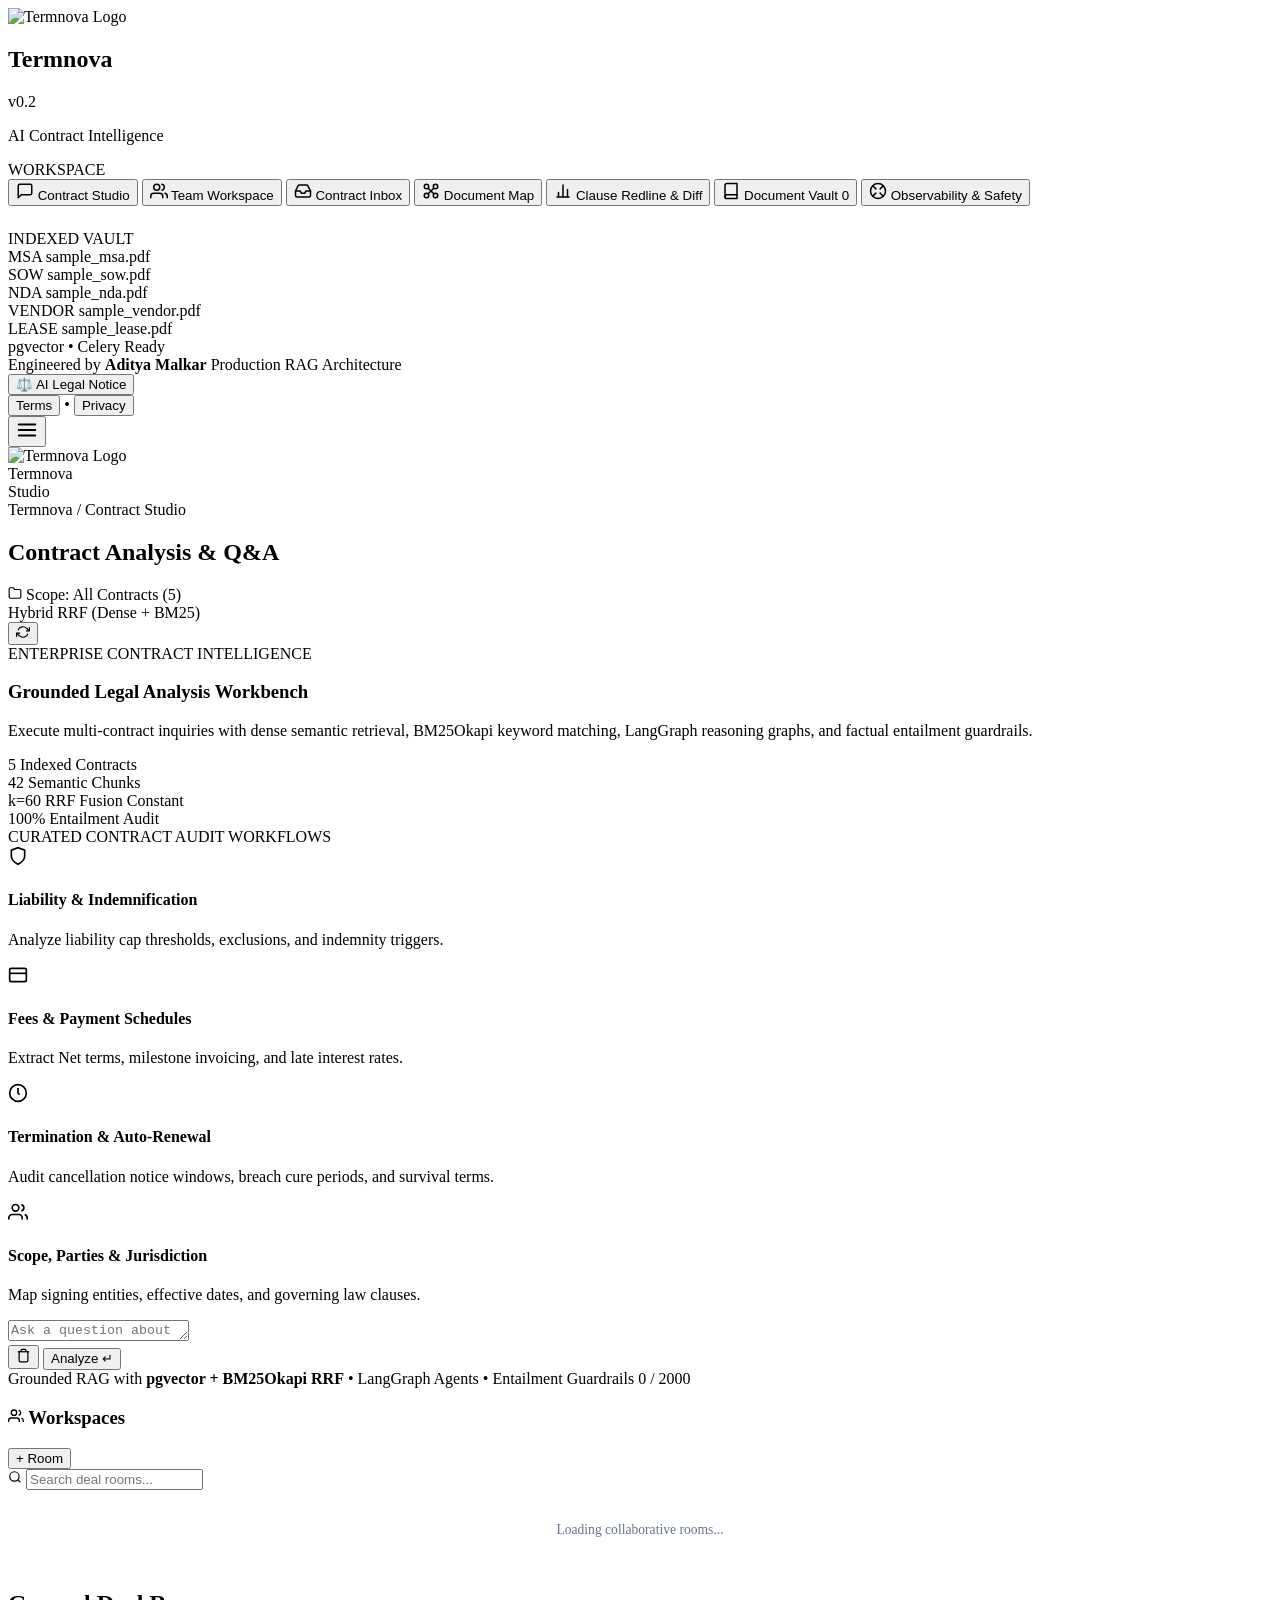
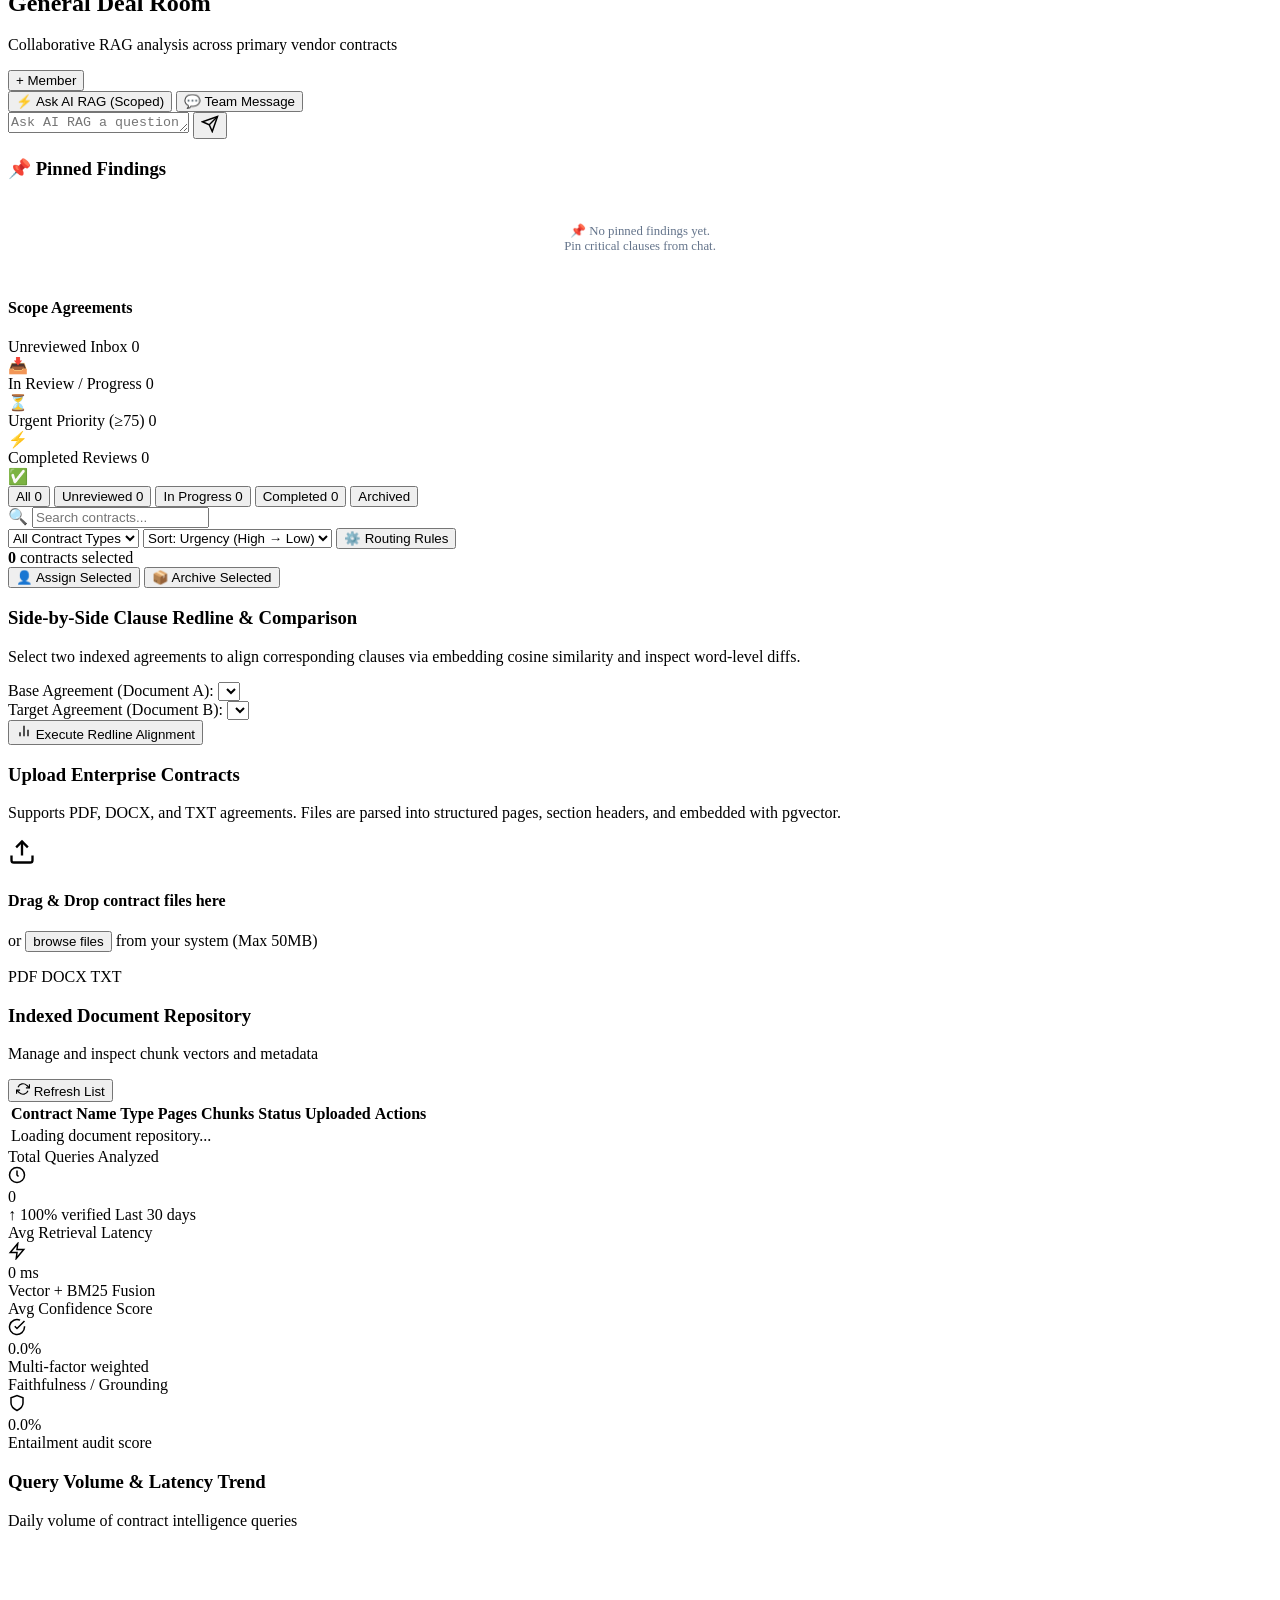
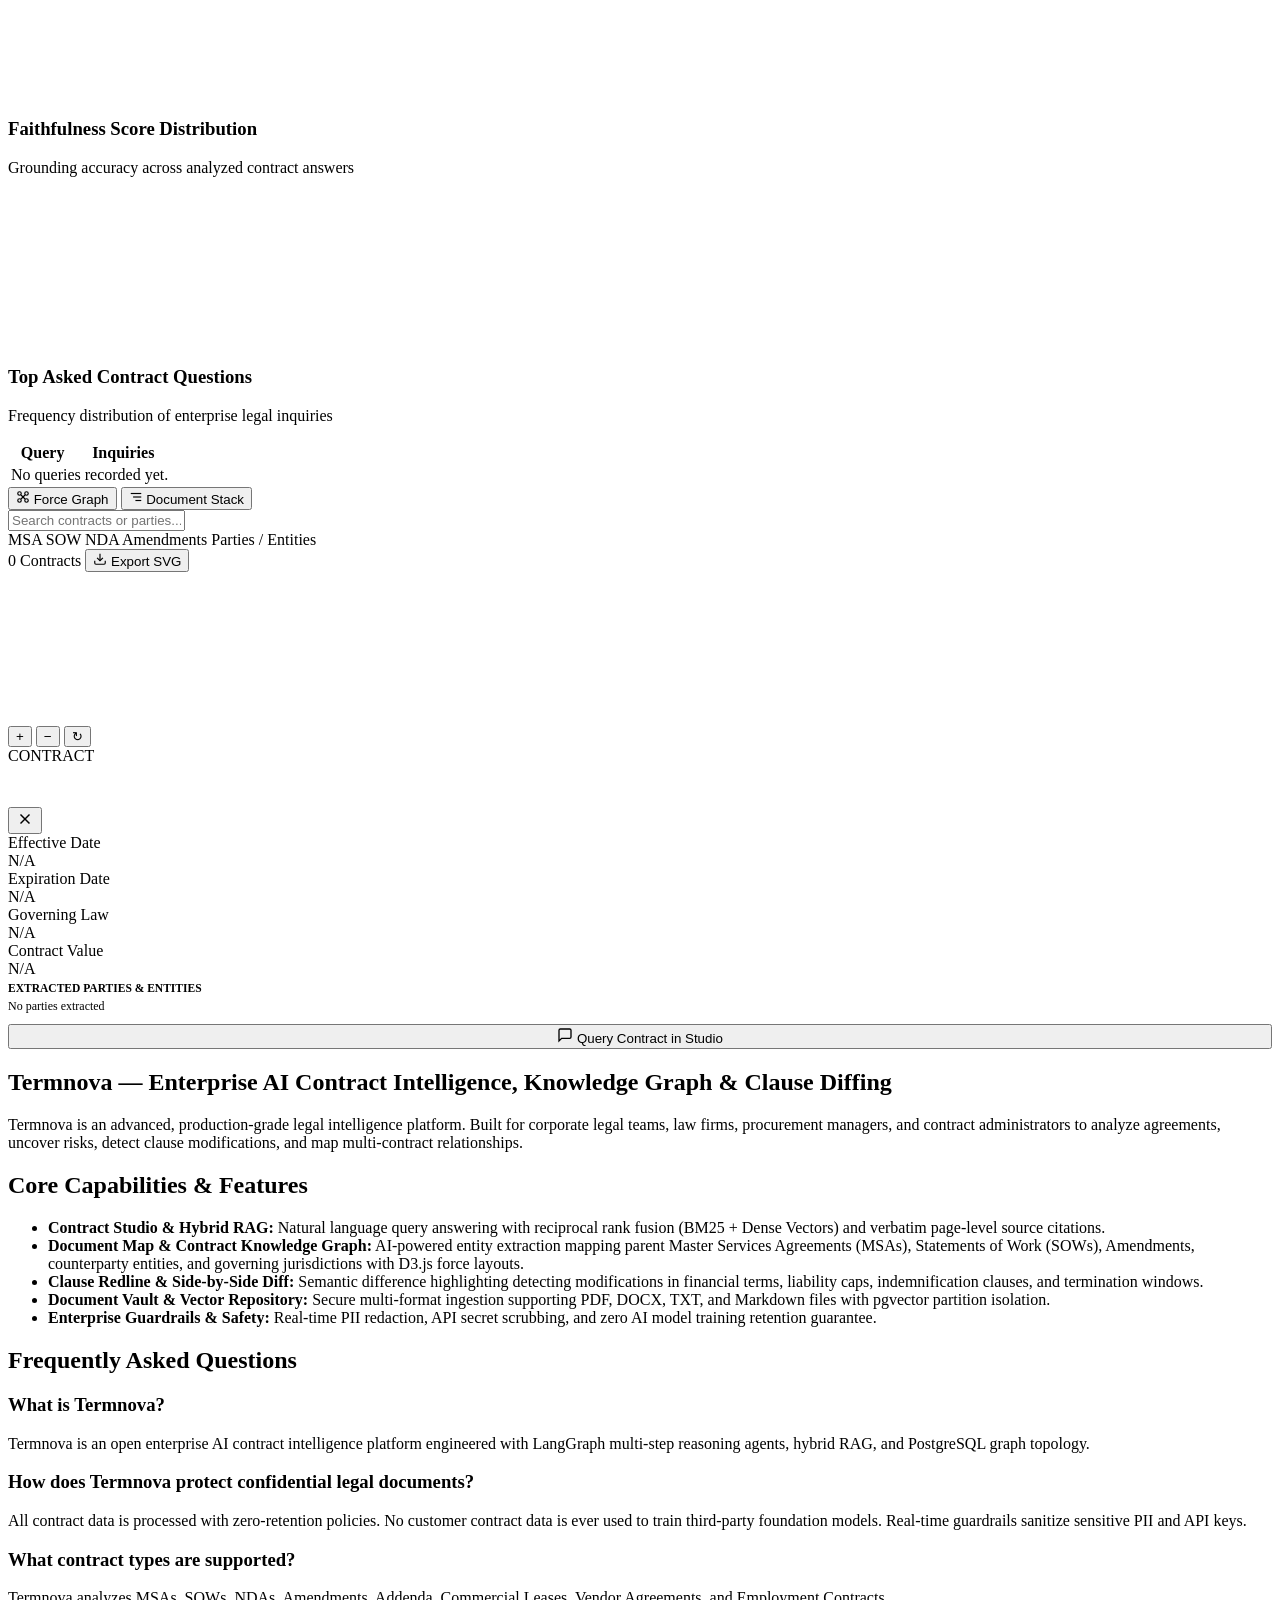
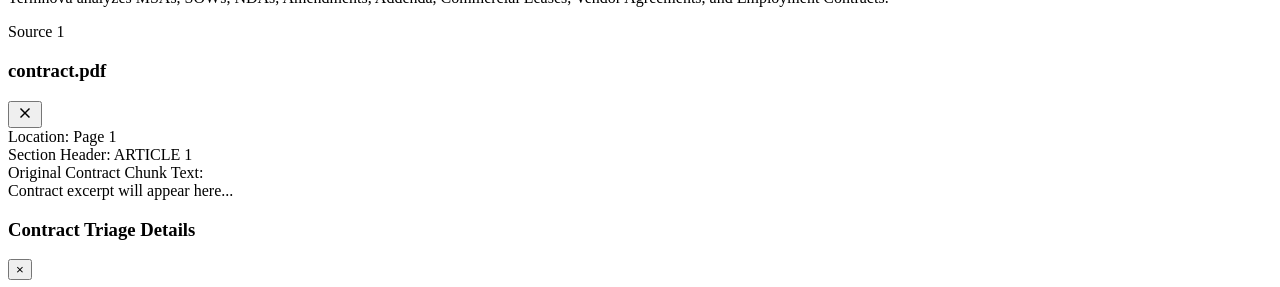
==== src/termnova/static/index.html @ 4ece92e8 "fix(seo,mobile): add Schema.org WebSite JSON-LD for Google site name and optimize mobile responsive " ====
<!DOCTYPE html>
<html lang="en">
<head>
  <meta charset="UTF-8">
  <meta name="viewport" content="width=device-width, initial-scale=1.0">
  
  <!-- Primary SEO Meta Tags -->
  <title>Termnova — AI Contract Intelligence, Knowledge Graph & Clause Diffing</title>
  <meta name="title" content="Termnova — AI Contract Intelligence, Knowledge Graph & Clause Diffing">
  <meta name="application-name" content="Termnova">
  <meta name="description" content="Termnova is an enterprise AI contract intelligence platform. Analyze agreements with hybrid RAG, visualize contract knowledge graph topology, redline clauses, and query legal documents with verifiable page citations.">
  <meta name="keywords" content="termnova, contractiq, AI contract intelligence, contract analysis, contract knowledge graph, legal AI, clause redlining, contract visualizer, legal RAG, enterprise contract management, legal tech, open source contract AI">
  <meta name="author" content="Aditya Malkar">
  <meta name="google-site-verification" content="googlea9b1c46662ccadc3">
  <meta name="robots" content="index, follow, max-image-preview:large, max-snippet:-1, max-video-preview:-1">
  <link rel="canonical" href="https://termnova.onrender.com/">

  <!-- Open Graph / Facebook / LinkedIn / Discord -->
  <meta property="og:type" content="website">
  <meta property="og:url" content="https://termnova.onrender.com/">
  <meta property="og:site_name" content="Termnova">
  <meta property="og:title" content="Termnova — AI Contract Intelligence & Knowledge Graph">
  <meta property="og:description" content="Production-grade AI contract intelligence platform with hybrid RAG, LangGraph agents, multi-contract knowledge graph topology, and semantic clause redlining.">
  <meta property="og:image" content="https://termnova.onrender.com/static/assets/favicon.jpg">
  <meta property="og:locale" content="en_US">

  <!-- Twitter Cards -->
  <meta name="twitter:card" content="summary_large_image">
  <meta name="twitter:url" content="https://termnova.onrender.com/">
  <meta name="twitter:title" content="Termnova — AI Contract Intelligence & Knowledge Graph">
  <meta name="twitter:description" content="Production AI contract intelligence with LangGraph agents, interactive document topology maps, and semantic clause redlining.">
  <meta name="twitter:image" content="https://termnova.onrender.com/static/assets/favicon.jpg">

  <!-- Mobile & PWA Configuration -->
  <meta name="theme-color" content="#1E40AF">
  <meta name="apple-mobile-web-app-capable" content="yes">
  <meta name="apple-mobile-web-app-status-bar-style" content="black-translucent">
  <meta name="apple-mobile-web-app-title" content="Termnova">
  <link rel="manifest" href="/site.webmanifest">
  <link rel="icon" type="image/jpeg" href="/static/assets/favicon.jpg">
  <link rel="icon" type="image/x-icon" href="/favicon.ico">
  <link rel="shortcut icon" href="/favicon.ico">
  <link rel="apple-touch-icon" href="/static/assets/favicon.jpg">

  <!-- Typography & Stylesheets -->
  <link rel="preconnect" href="https://fonts.googleapis.com">
  <link rel="preconnect" href="https://fonts.gstatic.com" crossorigin>
  <link href="https://fonts.googleapis.com/css2?family=Plus+Jakarta+Sans:wght@400;500;600;700;800&family=JetBrains+Mono:wght@400;500;600&display=swap" rel="stylesheet">
  <link rel="stylesheet" href="/static/css/styles.css">
  <link rel="stylesheet" href="/static/css/graph.css">
  <link rel="stylesheet" href="/static/css/workspace.css">
  <link rel="stylesheet" href="/static/css/inbox.css">

  <!-- Schema.org JSON-LD Structured Data for Search Engines -->
  <script type="application/ld+json">
  {
    "@context": "https://schema.org",
    "@graph": [
      {
        "@type": "WebSite",
        "@id": "https://termnova.onrender.com/#website",
        "name": "Termnova",
        "alternateName": [
          "Termnova AI",
          "Termnova Contract Intelligence",
          "Termnova - AI Contract Intelligence",
          "termnova.onrender.com"
        ],
        "url": "https://termnova.onrender.com/",
        "headline": "Termnova — AI Contract Intelligence Platform",
        "description": "Production-grade AI contract intelligence platform with hybrid RAG, contract knowledge graph topology, review inbox, and semantic clause redlining.",
        "publisher": {
          "@id": "https://termnova.onrender.com/#organization"
        },
        "inLanguage": "en-US"
      },
      {
        "@type": "WebApplication",
        "@id": "https://termnova.onrender.com/#webapp",
        "name": "Termnova",
        "url": "https://termnova.onrender.com/",
        "applicationCategory": "BusinessApplication",
        "operatingSystem": "All Platforms, Web Browser",
        "description": "Production-grade AI contract intelligence platform with hybrid vector & BM25 RAG, LangGraph multi-step agents, interactive contract knowledge graph visualizer, and clause redlining.",
        "offers": {
          "@type": "Offer",
          "price": "0",
          "priceCurrency": "USD"
        },
        "featureList": [
          "Verifiable AI Contract Q&A with direct page citation drawer",
          "Interactive Contract Knowledge Graph & Topology Visualizer",
          "Side-by-Side Clause Redline & Side-by-Side Difference Detection",
          "Hybrid Reciprocal Rank Fusion (BM25 + Dense Vectors)",
          "Zero-retention AI guardrails with PII and secret redaction"
        ],
        "author": {
          "@type": "Person",
          "name": "Aditya Malkar",
          "url": "https://github.com/adimalkar"
        }
      },
      {
        "@type": "Organization",
        "@id": "https://termnova.onrender.com/#organization",
        "name": "Termnova",
        "url": "https://termnova.onrender.com/",
        "logo": "https://termnova.onrender.com/static/assets/favicon.jpg",
        "sameAs": [
          "https://github.com/adimalkar/termnova"
        ]
      },
      {
        "@type": "FAQPage",
        "@id": "https://termnova.onrender.com/#faq",
        "mainEntity": [
          {
            "@type": "Question",
            "name": "What is Termnova?",
            "acceptedAnswer": {
              "@type": "Answer",
              "text": "Termnova is an open, enterprise-grade AI contract intelligence engine featuring hybrid RAG, interactive knowledge graph visualization, clause diffing, and security guardrails."
            }
          },
          {
            "@type": "Question",
            "name": "How does Termnova visualize contract knowledge graphs?",
            "acceptedAnswer": {
              "@type": "Answer",
              "text": "Termnova uses AI entity extraction and PostgreSQL graph topology to build real-time D3.js force-directed network graphs, mapping parent MSAs, child SOWs, amendments, counterparties, and governing jurisdictions."
            }
          },
          {
            "@type": "Question",
            "name": "Is confidential contract data safe with Termnova?",
            "acceptedAnswer": {
              "@type": "Answer",
              "text": "Yes. Termnova enforces strict zero-data-retention AI guardrails, real-time PII/secret redaction, TLS 1.3 encryption, and guarantees uploaded documents are never used for model training."
            }
          },
          {
            "@type": "Question",
            "name": "What document formats does Termnova support?",
            "acceptedAnswer": {
              "@type": "Answer",
              "text": "Termnova supports PDF, DOCX, TXT, and Markdown legal agreements including MSAs, SOWs, NDAs, Amendments, Vendor Agreements, and Commercial Leases."
            }
          }
        ]
      }
    ]
  }
  </script>

  <!-- External Libraries -->
  <script src="https://cdn.jsdelivr.net/npm/chart.js@4.4.1/dist/chart.umd.min.js"></script>
  <script src="https://cdn.jsdelivr.net/npm/d3@7"></script>
</head>
<body class="dark-theme">
  <!-- Mobile Backdrop Overlay for Off-Canvas Sidebar -->
  <div class="mobile-backdrop" id="mobile-sidebar-backdrop"></div>

  <div class="app-layout">
    
    <!-- ──── Left Sidebar Navigation ──── -->
    <aside class="sidebar">
      <div class="brand">
        <div class="brand-logo">
          <img src="/static/assets/favicon.jpg" alt="Termnova Logo" class="brand-logo-img">
        </div>
        <div class="brand-info">
          <div class="brand-title-row">
            <h1>Term<span>nova</span></h1>
            <span class="version-badge">v0.2</span>
          </div>
          <p class="brand-tagline">AI Contract Intelligence</p>
        </div>
      </div>

      <!-- Main Navigation -->
      <div class="nav-section-title">WORKSPACE</div>
      <nav class="nav-menu">
        <button class="nav-item active" data-view="chat" id="nav-chat">
          <svg class="nav-icon" width="18" height="18" viewBox="0 0 24 24" fill="none" stroke="currentColor" stroke-width="2" stroke-linecap="round" stroke-linejoin="round">
            <path d="M21 15a2 2 0 0 1-2 2H7l-4 4V5a2 2 0 0 1 2-2h14a2 2 0 0 1 2 2z"></path>
          </svg>
          <span>Contract Studio</span>
        </button>

        <button class="nav-item" data-view="workspace" id="nav-workspace">
          <svg class="nav-icon" width="18" height="18" viewBox="0 0 24 24" fill="none" stroke="currentColor" stroke-width="2" stroke-linecap="round" stroke-linejoin="round">
            <path d="M17 21v-2a4 4 0 0 0-4-4H5a4 4 0 0 0-4 4v2"></path>
            <circle cx="9" cy="7" r="4"></circle>
            <path d="M23 21v-2a4 4 0 0 0-3-3.87"></path>
            <path d="M16 3.13a4 4 0 0 1 0 7.75"></path>
          </svg>
          <span>Team Workspace</span>
        </button>

        <button class="nav-item" data-view="inbox" id="nav-inbox">
          <svg class="nav-icon" width="18" height="18" viewBox="0 0 24 24" fill="none" stroke="currentColor" stroke-width="2" stroke-linecap="round" stroke-linejoin="round">
            <polyline points="22 12 16 12 14 15 10 15 8 12 2 12"></polyline>
            <path d="M5.45 5.11L2 12v6a2 2 0 0 0 2 2h16a2 2 0 0 0 2-2v-6l-3.45-6.89A2 2 0 0 0 16.76 4H7.24a2 2 0 0 0-1.79 1.11z"></path>
          </svg>
          <span>Contract Inbox</span>
          <span class="doc-count-pill" id="inbox-nav-badge" style="display:none; background:#f43f5e; color:#fff; font-weight:700;">0</span>
        </button>

        <button class="nav-item" data-view="graph" id="nav-graph">
          <svg class="nav-icon" width="18" height="18" viewBox="0 0 24 24" fill="none" stroke="currentColor" stroke-width="2" stroke-linecap="round" stroke-linejoin="round">
            <circle cx="6" cy="6" r="3"></circle>
            <circle cx="18" cy="18" r="3"></circle>
            <circle cx="18" cy="6" r="3"></circle>
            <circle cx="6" cy="18" r="3"></circle>
            <line x1="8.59" y1="8.59" x2="15.42" y2="15.42"></line>
            <line x1="8.59" y1="15.42" x2="15.42" y2="8.59"></line>
          </svg>
          <span>Document Map</span>
        </button>

        <button class="nav-item" data-view="compare" id="nav-compare">
          <svg class="nav-icon" width="18" height="18" viewBox="0 0 24 24" fill="none" stroke="currentColor" stroke-width="2" stroke-linecap="round" stroke-linejoin="round">
            <line x1="18" y1="20" x2="18" y2="10"></line>
            <line x1="12" y1="20" x2="12" y2="4"></line>
            <line x1="6" y1="20" x2="6" y2="14"></line>
            <path d="M4 20h16"></path>
          </svg>
          <span>Clause Redline & Diff</span>
        </button>

        <button class="nav-item" data-view="documents" id="nav-documents">
          <svg class="nav-icon" width="18" height="18" viewBox="0 0 24 24" fill="none" stroke="currentColor" stroke-width="2" stroke-linecap="round" stroke-linejoin="round">
            <path d="M4 19.5A2.5 2.5 0 0 1 6.5 17H20"></path>
            <path d="M6.5 2H20v20H6.5A2.5 2.5 0 0 1 4 19.5v-15A2.5 2.5 0 0 1 6.5 2z"></path>
          </svg>
          <span>Document Vault</span>
          <span class="doc-count-pill" id="sidebar-doc-count">0</span>
        </button>

        <button class="nav-item" data-view="analytics" id="nav-analytics">
          <svg class="nav-icon" width="18" height="18" viewBox="0 0 24 24" fill="none" stroke="currentColor" stroke-width="2" stroke-linecap="round" stroke-linejoin="round">
            <circle cx="12" cy="12" r="10"></circle>
            <path d="m4.93 4.93 4.24 4.24"></path>
            <path d="m14.83 9.17 4.24-4.24"></path>
            <path d="m14.83 14.83 4.24 4.24"></path>
            <path d="m9.17 14.83-4.24 4.24"></path>
          </svg>
          <span>Observability & Safety</span>
        </button>
      </nav>

      <!-- Knowledge Base Scope Quick-List -->
      <div class="nav-section-title" style="margin-top: 1.5rem;">INDEXED VAULT</div>
      <div class="sidebar-vault-list" id="sidebar-vault-list">
        <div class="vault-item" data-doc="sample_msa.pdf">
          <span class="type-tag tag-msa">MSA</span>
          <span class="vault-item-name">sample_msa.pdf</span>
        </div>
        <div class="vault-item" data-doc="sample_sow.pdf">
          <span class="type-tag tag-sow">SOW</span>
          <span class="vault-item-name">sample_sow.pdf</span>
        </div>
        <div class="vault-item" data-doc="sample_nda.pdf">
          <span class="type-tag tag-nda">NDA</span>
          <span class="vault-item-name">sample_nda.pdf</span>
        </div>
        <div class="vault-item" data-doc="sample_vendor.pdf">
          <span class="type-tag tag-vendor">VENDOR</span>
          <span class="vault-item-name">sample_vendor.pdf</span>
        </div>
        <div class="vault-item" data-doc="sample_lease.pdf">
          <span class="type-tag tag-lease">LEASE</span>
          <span class="vault-item-name">sample_lease.pdf</span>
        </div>
      </div>

      <!-- Footer System Status -->
      <div class="sidebar-footer">
        <div class="system-status-pill">
          <span class="status-indicator online"></span>
          <span class="status-text" id="system-status-label">pgvector • Celery Ready</span>
        </div>
        <div class="author-credits">
          <span>Engineered by <strong>Aditya Malkar</strong></span>
          <span class="version-tag">Production RAG Architecture</span>
        </div>
        <div class="sidebar-legal-links">
          <button class="legal-badge-btn" id="btn-open-disclaimer">⚖️ AI Legal Notice</button>
          <div class="legal-sub-links">
            <button class="legal-link-btn" id="btn-open-terms">Terms</button>
            <span class="dot-sep">•</span>
            <button class="legal-link-btn" id="btn-open-privacy">Privacy</button>
          </div>
        </div>
      </div>
    </aside>

    <!-- ──── Main Application Viewport ──── -->
    <main class="main-content">
      
      <!-- Mobile Top App Bar (visible <= 1024px) -->
      <div class="mobile-header" id="mobile-header">
        <button class="btn-icon mobile-menu-btn" id="btn-mobile-menu" aria-label="Open Navigation Menu" title="Open Menu">
          <svg width="22" height="22" viewBox="0 0 24 24" fill="none" stroke="currentColor" stroke-width="2" stroke-linecap="round" stroke-linejoin="round">
            <line x1="3" y1="12" x2="21" y2="12"></line>
            <line x1="3" y1="6" x2="21" y2="6"></line>
            <line x1="3" y1="18" x2="21" y2="18"></line>
          </svg>
        </button>
        <div class="mobile-brand">
          <div class="mobile-logo-box">
            <img src="/static/assets/favicon.jpg" alt="Termnova Logo" class="mobile-logo-img">
          </div>
          <span class="mobile-brand-title">Term<span>nova</span></span>
        </div>
        <div class="mobile-header-actions">
          <span class="mobile-view-pill" id="mobile-view-pill">Studio</span>
        </div>
      </div>

      <!-- Top Header Bar -->
      <header class="top-header">
        <div class="header-left">
          <div class="breadcrumbs">
            <span class="breadcrumb-item">Termnova</span>
            <span class="breadcrumb-sep">/</span>
            <span class="breadcrumb-item active" id="view-breadcrumb">Contract Studio</span>
          </div>
          <h2 id="view-title">Contract Analysis & Q&A</h2>
        </div>
        <div class="header-actions">
          <div class="scope-pill">
            <svg width="14" height="14" viewBox="0 0 24 24" fill="none" stroke="currentColor" stroke-width="2">
              <path d="M22 19a2 2 0 0 1-2 2H4a2 2 0 0 1-2-2V5a2 2 0 0 1 2-2h5l2 3h9a2 2 0 0 1 2 2z"></path>
            </svg>
            <span id="header-scope-label">Scope: All Contracts (5)</span>
          </div>
          <div class="engine-badge">
            <span class="dot"></span>
            <span>Hybrid RRF (Dense + BM25)</span>
          </div>
          <button class="btn btn-secondary btn-sm" id="btn-refresh-status" title="Refresh Engine Telemetry">
            <svg width="14" height="14" viewBox="0 0 24 24" fill="none" stroke="currentColor" stroke-width="2">
              <polyline points="23 4 23 10 17 10"></polyline>
              <polyline points="1 20 1 14 7 14"></polyline>
              <path d="M3.51 9a9 9 0 0 1 14.85-3.36L23 10M1 14l4.64 4.36A9 9 0 0 0 20.49 15"></path>
            </svg>
          </button>
        </div>
      </header>

      <!-- ──── VIEW 1: CHAT INTERFACE ──── -->
      <section class="view-panel active" id="view-chat">
        <div class="chat-container">
          
          <!-- Message history stream -->
          <div class="chat-messages" id="chat-messages">
            <!-- Studio Overview State -->
            <div class="welcome-card" id="welcome-message">
              
              <div class="studio-header">
                <div class="studio-badge">
                  <span class="pulse-dot"></span>
                  <span>ENTERPRISE CONTRACT INTELLIGENCE</span>
                </div>
                <h3>Grounded Legal Analysis Workbench</h3>
                <p>Execute multi-contract inquiries with dense semantic retrieval, BM25Okapi keyword matching, LangGraph reasoning graphs, and factual entailment guardrails.</p>
              </div>

              <!-- Compact Metric Strip -->
              <div class="studio-metrics-strip">
                <div class="metric-chip">
                  <span class="metric-num" id="studio-stat-docs">5</span>
                  <span class="metric-lbl">Indexed Contracts</span>
                </div>
                <div class="metric-chip">
                  <span class="metric-num" id="studio-stat-chunks">42</span>
                  <span class="metric-lbl">Semantic Chunks</span>
                </div>
                <div class="metric-chip">
                  <span class="metric-num">k=60</span>
                  <span class="metric-lbl">RRF Fusion Constant</span>
                </div>
                <div class="metric-chip">
                  <span class="metric-num text-success">100%</span>
                  <span class="metric-lbl">Entailment Audit</span>
                </div>
              </div>

              <!-- Curated Legal Inquiries (2x2 Grid) -->
              <div class="studio-deck-section">
                <div class="deck-title">CURATED CONTRACT AUDIT WORKFLOWS</div>
                <div class="deck-grid">
                  <div class="deck-card chip" data-prompt="What are the aggregate liability caps, consequential damage exclusions, and indemnity obligations across the agreements?">
                    <div class="deck-card-icon icon-blue">
                      <svg width="20" height="20" viewBox="0 0 24 24" fill="none" stroke="currentColor" stroke-width="2">
                        <path d="M12 22s8-4 8-10V5l-8-3-8 3v7c0 6 8 10 8 10z"></path>
                      </svg>
                    </div>
                    <div class="deck-card-content">
                      <h4>Liability & Indemnification</h4>
                      <p>Analyze liability cap thresholds, exclusions, and indemnity triggers.</p>
                    </div>
                  </div>

                  <div class="deck-card chip" data-prompt="What are the invoice payment schedules, Net payment windows, and late fee interest penalties?">
                    <div class="deck-card-icon icon-emerald">
                      <svg width="20" height="20" viewBox="0 0 24 24" fill="none" stroke="currentColor" stroke-width="2">
                        <rect x="2" y="4" width="20" height="16" rx="2"></rect>
                        <line x1="2" y1="10" x2="22" y2="10"></line>
                      </svg>
                    </div>
                    <div class="deck-card-content">
                      <h4>Fees & Payment Schedules</h4>
                      <p>Extract Net terms, milestone invoicing, and late interest rates.</p>
                    </div>
                  </div>

                  <div class="deck-card chip" data-prompt="What are the notice periods required for contract non-renewal, expiration, and termination for cause?">
                    <div class="deck-card-icon icon-amber">
                      <svg width="20" height="20" viewBox="0 0 24 24" fill="none" stroke="currentColor" stroke-width="2">
                        <circle cx="12" cy="12" r="10"></circle>
                        <polyline points="12 6 12 12 14 14"></polyline>
                      </svg>
                    </div>
                    <div class="deck-card-content">
                      <h4>Termination & Auto-Renewal</h4>
                      <p>Audit cancellation notice windows, breach cure periods, and survival terms.</p>
                    </div>
                  </div>

                  <div class="deck-card chip" data-prompt="Summarize all contracting parties, effective start dates, and dispute jurisdiction across all agreements.">
                    <div class="deck-card-icon icon-purple">
                      <svg width="20" height="20" viewBox="0 0 24 24" fill="none" stroke="currentColor" stroke-width="2">
                        <path d="M17 21v-2a4 4 0 0 0-4-4H5a4 4 0 0 0-4 4v2"></path>
                        <circle cx="9" cy="7" r="4"></circle>
                        <path d="M23 21v-2a4 4 0 0 0-3-3.87"></path>
                        <path d="M16 3.13a4 4 0 0 1 0 7.75"></path>
                      </svg>
                    </div>
                    <div class="deck-card-content">
                      <h4>Scope, Parties & Jurisdiction</h4>
                      <p>Map signing entities, effective dates, and governing law clauses.</p>
                    </div>
                  </div>
                </div>
              </div>

            </div>
          </div>

          <!-- Chat Command Input Bar -->
          <div class="chat-input-wrapper">
            <form class="chat-form" id="chat-form">
              <div class="input-container">
                <textarea 
                  id="query-input" 
                  rows="1" 
                  placeholder="Ask a question about your uploaded contracts (e.g. 'What is the liability cap and termination notice period in the MSA?')..." 
                  required
                ></textarea>
                <div class="input-controls">
                  <button type="button" class="btn-icon" id="btn-clear-chat" title="Clear Chat History">
                    <svg width="15" height="15" viewBox="0 0 24 24" fill="none" stroke="currentColor" stroke-width="2">
                      <polyline points="3 6 5 6 21 6"></polyline>
                      <path d="M19 6v14a2 2 0 0 1-2 2H7a2 2 0 0 1-2-2V6m3 0V4a2 2 0 0 1 2-2h4a2 2 0 0 1 2 2v2"></path>
                    </svg>
                  </button>
                  <button type="submit" class="btn btn-primary" id="btn-send-query">
                    <span>Analyze</span>
                    <kbd class="key-hint">↵</kbd>
                  </button>
                </div>
              </div>
              <div class="input-footer">
                <span>Grounded RAG with <strong>pgvector + BM25Okapi RRF</strong> • LangGraph Agents • Entailment Guardrails</span>
                <span id="char-counter">0 / 2000</span>
              </div>
            </form>
          </div>

        </div>
      </section>

      <!-- ──── VIEW: COLLABORATIVE TEAM WORKSPACE ──── -->
      <section class="view-panel" id="view-workspace">
        <div class="workspace-view-container">
          
          <!-- 1. Left Sidebar: Channels & Deal Rooms -->
          <aside class="ws-sidebar">
            <div class="ws-sidebar-header">
              <div class="ws-header-title-row">
                <h3>
                  <svg width="16" height="16" viewBox="0 0 24 24" fill="none" stroke="currentColor" stroke-width="2">
                    <path d="M17 21v-2a4 4 0 0 0-4-4H5a4 4 0 0 0-4 4v2"></path>
                    <circle cx="9" cy="7" r="4"></circle>
                    <path d="M23 21v-2a4 4 0 0 0-3-3.87"></path>
                    <path d="M16 3.13a4 4 0 0 1 0 7.75"></path>
                  </svg>
                  <span>Workspaces</span>
                </h3>
                <button class="ws-create-btn" id="btn-open-create-room" title="Create new team workspace">
                  <span>+ Room</span>
                </button>
              </div>
              <div class="ws-search-box">
                <svg class="ws-search-icon" width="14" height="14" viewBox="0 0 24 24" fill="none" stroke="currentColor" stroke-width="2">
                  <circle cx="11" cy="11" r="8"></circle>
                  <line x1="21" y1="21" x2="16.65" y2="16.65"></line>
                </svg>
                <input type="text" id="ws-search-input" placeholder="Search deal rooms..." autocomplete="off">
              </div>
            </div>

            <!-- Rooms List -->
            <div class="ws-rooms-list" id="ws-rooms-list">
              <div style="text-align: center; padding: 2rem 1rem; color: #64748b; font-size: 0.85rem;">
                Loading collaborative rooms...
              </div>
            </div>
          </aside>

          <!-- 2. Center: Chat Feed & Scoped AI -->
          <main class="ws-main-chat">
            <!-- Room Header -->
            <header class="ws-chat-header">
              <div class="ws-active-title-group">
                <h2 id="ws-active-title">General Deal Room</h2>
                <p id="ws-active-desc">Collaborative RAG analysis across primary vendor contracts</p>
              </div>
              <div class="ws-header-actions">
                <div class="ws-members-avatar-stack" id="ws-members-stack" title="Team members in room"></div>
                <button class="ws-action-btn" id="btn-invite-member" title="Invite team member">
                  <span>+ Member</span>
                </button>
              </div>
            </header>

            <!-- Message Feed -->
            <div class="ws-messages-feed" id="ws-chat-feed">
              <!-- Messages dynamically populated by workspace.js -->
            </div>

            <!-- Input Area -->
            <div class="ws-input-area">
              <div class="ws-input-mode-toggle">
                <button type="button" class="ws-mode-pill active ai-mode" id="ws-mode-ai">⚡ Ask AI RAG (Scoped)</button>
                <button type="button" class="ws-mode-pill" id="ws-mode-team">💬 Team Message</button>
                <span class="ws-typing-indicator" id="ws-typing-indicator"></span>
              </div>

              <form id="ws-chat-form">
                <div class="ws-input-box">
                  <textarea id="ws-chat-input" placeholder="Ask AI RAG a question across this workspace's contracts..." rows="1"></textarea>
                  <button type="submit" class="ws-send-btn" id="btn-ws-send" title="Send message (Enter)">
                    <svg width="18" height="18" viewBox="0 0 24 24" fill="none" stroke="currentColor" stroke-width="2">
                      <line x1="22" y1="2" x2="11" y2="13"></line>
                      <polygon points="22 2 15 22 11 13 2 9 22 2"></polygon>
                    </svg>
                  </button>
                </div>
              </form>
            </div>
          </main>

          <!-- 3. Right Sidebar: Pinned Findings & Scoped Docs -->
          <aside class="ws-pinned-sidebar">
            <div class="ws-pinned-header">
              <h3>
                <span>📌 Pinned Findings</span>
              </h3>
            </div>
            
            <div class="ws-pinned-list" id="ws-pinned-list">
              <div style="padding: 1.5rem 0.5rem; text-align: center; color: #64748b; font-size: 0.8rem;">
                📌 No pinned findings yet.<br>Pin critical clauses from chat.
              </div>
            </div>

            <!-- Scoped Document Scope List -->
            <div class="ws-scoped-docs-section">
              <h4>Scope Agreements</h4>
              <div id="ws-scoped-docs-list">
                <!-- Dynamically populated -->
              </div>
            </div>
          </aside>

        </div>
      </section>

      <!-- ──── VIEW: CONTRACT INBOX & SMART TRIAGE ──── -->
      <section class="view-panel" id="view-inbox">
        <div class="inbox-view-container">
          
          <!-- Top KPI Stats Bar -->
          <div class="inbox-stats-grid">
            <div class="inbox-stat-card">
              <div class="inbox-stat-info">
                <span class="inbox-stat-label">Unreviewed Inbox</span>
                <span class="inbox-stat-val" id="stat-unreviewed-val">0</span>
              </div>
              <div class="inbox-stat-icon stat-icon-unreviewed">📥</div>
            </div>

            <div class="inbox-stat-card">
              <div class="inbox-stat-info">
                <span class="inbox-stat-label">In Review / Progress</span>
                <span class="inbox-stat-val" id="stat-progress-val">0</span>
              </div>
              <div class="inbox-stat-icon stat-icon-progress">⏳</div>
            </div>

            <div class="inbox-stat-card">
              <div class="inbox-stat-info">
                <span class="inbox-stat-label">Urgent Priority (≥75)</span>
                <span class="inbox-stat-val" id="stat-urgent-val">0</span>
              </div>
              <div class="inbox-stat-icon stat-icon-urgent">⚡</div>
            </div>

            <div class="inbox-stat-card">
              <div class="inbox-stat-info">
                <span class="inbox-stat-label">Completed Reviews</span>
                <span class="inbox-stat-val" id="stat-completed-val">0</span>
              </div>
              <div class="inbox-stat-icon stat-icon-completed">✅</div>
            </div>
          </div>

          <!-- Filter & Search Toolbar -->
          <div class="inbox-toolbar">
            <div class="inbox-status-tabs">
              <button class="inbox-tab-btn active" data-status="all">All <span class="tab-badge" id="tab-badge-all">0</span></button>
              <button class="inbox-tab-btn" data-status="unreviewed">Unreviewed <span class="tab-badge" id="tab-badge-unreviewed">0</span></button>
              <button class="inbox-tab-btn" data-status="in_progress">In Progress <span class="tab-badge" id="tab-badge-progress">0</span></button>
              <button class="inbox-tab-btn" data-status="completed">Completed <span class="tab-badge" id="tab-badge-completed">0</span></button>
              <button class="inbox-tab-btn" data-status="archived">Archived</button>
            </div>

            <div class="inbox-controls-group">
              <div class="inbox-search-box">
                <span class="inbox-search-icon">🔍</span>
                <input type="text" class="inbox-search-input" id="inbox-search-input" placeholder="Search contracts...">
              </div>

              <select class="inbox-select" id="inbox-filter-type">
                <option value="all">All Contract Types</option>
                <option value="msa">MSA</option>
                <option value="nda">NDA</option>
                <option value="sow">SOW</option>
                <option value="amendment">Amendment</option>
                <option value="lease">Lease</option>
                <option value="employment">Employment</option>
                <option value="vendor">Vendor</option>
                <option value="other">Other</option>
              </select>

              <select class="inbox-select" id="inbox-sort-select">
                <option value="urgency_desc">Sort: Urgency (High → Low)</option>
                <option value="urgency_asc">Sort: Urgency (Low → High)</option>
                <option value="date_desc">Sort: Date (Newest)</option>
                <option value="date_asc">Sort: Date (Oldest)</option>
              </select>

              <button class="inbox-btn-rules" id="btn-inbox-rules">
                ⚙️ <span>Routing Rules</span>
              </button>
            </div>
          </div>

          <!-- Bulk Action Toolbar -->
          <div class="inbox-bulk-bar" id="inbox-bulk-bar">
            <span><strong id="bulk-selected-count">0</strong> contracts selected</span>
            <div class="bulk-actions-group">
              <button class="bulk-btn" id="btn-bulk-assign">👤 Assign Selected</button>
              <button class="bulk-btn" id="btn-bulk-archive">📦 Archive Selected</button>
            </div>
          </div>

          <!-- Contract Cards Feed -->
          <div class="inbox-list-feed" id="inbox-list-feed">
            <!-- Cards rendered by inbox.js -->
          </div>

        </div>
      </section>

      <!-- ──── VIEW 2: CLAUSE COMPARISON (v2) ──── -->
      <section class="view-panel" id="view-compare">
        <div class="compare-container">
          <div class="glass-card compare-selector-card">
            <div class="card-header">
              <div>
                <h3>Side-by-Side Clause Redline & Comparison</h3>
                <p>Select two indexed agreements to align corresponding clauses via embedding cosine similarity and inspect word-level diffs.</p>
              </div>
            </div>
            <div class="selector-grid">
              <div class="select-wrapper">
                <label for="compare-doc-a">Base Agreement (Document A):</label>
                <select id="compare-doc-a" class="custom-select"></select>
              </div>
              <div class="select-wrapper">
                <label for="compare-doc-b">Target Agreement (Document B):</label>
                <select id="compare-doc-b" class="custom-select"></select>
              </div>
              <div class="select-action">
                <button class="btn btn-primary" id="btn-run-compare">
                  <svg width="16" height="16" viewBox="0 0 24 24" fill="none" stroke="currentColor" stroke-width="2">
                    <line x1="18" y1="20" x2="18" y2="10"></line>
                    <line x1="12" y1="20" x2="12" y2="4"></line>
                    <line x1="6" y1="20" x2="6" y2="14"></line>
                  </svg>
                  <span>Execute Redline Alignment</span>
                </button>
              </div>
            </div>
          </div>

          <!-- Comparison Results Container -->
          <div id="compare-results-container" style="display: none; margin-top: 1.5rem;">
            <!-- Comparison KPI Summary -->
            <div class="kpi-grid compare-kpis">
              <div class="kpi-card glass-card">
                <div class="kpi-title">Agreement Similarity</div>
                <div class="kpi-value" id="stat-overall-similarity">0%</div>
              </div>
              <div class="kpi-card glass-card">
                <div class="kpi-title">Identical Clauses</div>
                <div class="kpi-value icon-green" id="stat-identical-clauses">0</div>
              </div>
              <div class="kpi-card glass-card">
                <div class="kpi-title">Modified Clauses</div>
                <div class="kpi-value icon-amber" id="stat-modified-clauses">0</div>
              </div>
              <div class="kpi-card glass-card">
                <div class="kpi-title">Added / Removed</div>
                <div class="kpi-value icon-purple"><span id="stat-added-clauses">0</span> / <span id="stat-removed-clauses">0</span></div>
              </div>
            </div>

            <!-- Key Differences Banner -->
            <div class="glass-card" style="margin-top: 1.5rem;">
              <div class="card-header">
                <h4>Material Financial & Timeline Discrepancies</h4>
              </div>
              <ul class="key-diffs-list" id="key-diffs-list"></ul>
            </div>

            <!-- Clause Alignments List -->
            <div style="margin-top: 1.5rem;">
              <h4 style="margin-bottom: 1rem;">Clause-by-Clause Alignment & Redline Diffs</h4>
              <div id="alignments-list" class="alignments-grid"></div>
            </div>
          </div>
        </div>
      </section>

      <!-- ──── VIEW 3: DOCUMENTS MANAGEMENT ──── -->
      <section class="view-panel" id="view-documents">
        <div class="documents-container">
          
          <!-- Upload Zone -->
          <div class="glass-card upload-card">
            <div class="card-header">
              <h3>Upload Enterprise Contracts</h3>
              <p>Supports PDF, DOCX, and TXT agreements. Files are parsed into structured pages, section headers, and embedded with pgvector.</p>
            </div>
            
            <div class="drop-zone" id="drop-zone">
              <input type="file" id="file-input" accept=".pdf,.docx,.doc,.txt,.md" style="display: none;">
              <div class="drop-zone-content">
                <div class="upload-icon-pulse">
                  <svg width="28" height="28" viewBox="0 0 24 24" fill="none" stroke="currentColor" stroke-width="2">
                    <path d="M21 15v4a2 2 0 0 1-2 2H5a2 2 0 0 1-2-2v-4"></path>
                    <polyline points="17 8 12 3 7 8"></polyline>
                    <line x1="12" y1="3" x2="12" y2="15"></line>
                  </svg>
                </div>
                <h4>Drag & Drop contract files here</h4>
                <p>or <button type="button" class="btn-link" id="btn-browse-files">browse files</button> from your system (Max 50MB)</p>
                <div class="format-pills">
                  <span class="badge">PDF</span>
                  <span class="badge">DOCX</span>
                  <span class="badge">TXT</span>
                </div>
              </div>
            </div>

            <!-- Upload Progress Banner -->
            <div class="upload-progress-container" id="upload-progress" style="display: none;">
              <div class="progress-info">
                <span class="progress-filename" id="progress-filename">contract.pdf</span>
                <span class="progress-percent" id="progress-percent">0%</span>
              </div>
              <div class="progress-bar-track">
                <div class="progress-bar-fill" id="progress-bar-fill"></div>
              </div>
            </div>
          </div>

          <!-- Document List Table -->
          <div class="glass-card document-list-card">
            <div class="card-header flex-between">
              <div>
                <h3>Indexed Document Repository</h3>
                <p>Manage and inspect chunk vectors and metadata</p>
              </div>
              <button class="btn btn-secondary btn-sm" id="btn-refresh-docs">
                <svg width="14" height="14" viewBox="0 0 24 24" fill="none" stroke="currentColor" stroke-width="2">
                  <polyline points="23 4 23 10 17 10"></polyline>
                  <polyline points="1 20 1 14 7 14"></polyline>
                  <path d="M3.51 9a9 9 0 0 1 14.85-3.36L23 10M1 14l4.64 4.36A9 9 0 0 0 20.49 15"></path>
                </svg>
                <span>Refresh List</span>
              </button>
            </div>

            <div class="table-responsive">
              <table class="data-table">
                <thead>
                  <tr>
                    <th>Contract Name</th>
                    <th>Type</th>
                    <th>Pages</th>
                    <th>Chunks</th>
                    <th>Status</th>
                    <th>Uploaded</th>
                    <th class="text-right">Actions</th>
                  </tr>
                </thead>
                <tbody id="documents-table-body">
                  <tr>
                    <td colspan="7" class="empty-state">Loading document repository...</td>
                  </tr>
                </tbody>
              </table>
            </div>
          </div>

        </div>
      </section>

      <!-- ──── VIEW 4: ANALYTICS & QUALITY REPORTING ──── -->
      <section class="view-panel" id="view-analytics">
        <div class="analytics-container">
          
          <!-- Metric KPI Cards (Top 4) -->
          <div class="kpi-grid">
            <div class="kpi-card glass-card">
              <div class="kpi-header">
                <span class="kpi-title">Total Queries Analyzed</span>
                <div class="kpi-icon icon-blue">
                  <svg width="18" height="18" viewBox="0 0 24 24" fill="none" stroke="currentColor" stroke-width="2">
                    <circle cx="12" cy="12" r="10"></circle>
                    <polyline points="12 6 12 12 14 14"></polyline>
                  </svg>
                </div>
              </div>
              <div class="kpi-value" id="kpi-total-queries">0</div>
              <div class="kpi-footer">
                <span class="trend-positive">↑ 100% verified</span>
                <span class="kpi-period">Last 30 days</span>
              </div>
            </div>

            <div class="kpi-card glass-card">
              <div class="kpi-header">
                <span class="kpi-title">Avg Retrieval Latency</span>
                <div class="kpi-icon icon-purple">
                  <svg width="18" height="18" viewBox="0 0 24 24" fill="none" stroke="currentColor" stroke-width="2">
                    <polygon points="13 2 3 14 12 14 11 22 21 10 12 10 13 2"></polygon>
                  </svg>
                </div>
              </div>
              <div class="kpi-value" id="kpi-avg-latency">0 ms</div>
              <div class="kpi-footer">
                <span>Vector + BM25 Fusion</span>
              </div>
            </div>

            <div class="kpi-card glass-card">
              <div class="kpi-header">
                <span class="kpi-title">Avg Confidence Score</span>
                <div class="kpi-icon icon-green">
                  <svg width="18" height="18" viewBox="0 0 24 24" fill="none" stroke="currentColor" stroke-width="2">
                    <path d="M22 11.08V12a10 10 0 1 1-5.93-9.14"></path>
                    <polyline points="22 4 12 14.01 9 11.01"></polyline>
                  </svg>
                </div>
              </div>
              <div class="kpi-value" id="kpi-avg-confidence">0.0%</div>
              <div class="kpi-footer">
                <span>Multi-factor weighted</span>
              </div>
            </div>

            <div class="kpi-card glass-card">
              <div class="kpi-header">
                <span class="kpi-title">Faithfulness / Grounding</span>
                <div class="kpi-icon icon-amber">
                  <svg width="18" height="18" viewBox="0 0 24 24" fill="none" stroke="currentColor" stroke-width="2">
                    <path d="M12 22s8-4 8-10V5l-8-3-8 3v7c0 6 8 10 8 10z"></path>
                  </svg>
                </div>
              </div>
              <div class="kpi-value" id="kpi-faithfulness">0.0%</div>
              <div class="kpi-footer">
                <span>Entailment audit score</span>
              </div>
            </div>
          </div>

          <!-- Charts Row -->
          <div class="charts-grid">
            <div class="glass-card chart-card">
              <div class="card-header">
                <h3>Query Volume & Latency Trend</h3>
                <p>Daily volume of contract intelligence queries</p>
              </div>
              <div class="chart-wrapper">
                <canvas id="chart-query-volume"></canvas>
              </div>
            </div>

            <div class="glass-card chart-card">
              <div class="card-header">
                <h3>Faithfulness Score Distribution</h3>
                <p>Grounding accuracy across analyzed contract answers</p>
              </div>
              <div class="chart-wrapper">
                <canvas id="chart-quality-dist"></canvas>
              </div>
            </div>
          </div>

          <!-- Top Queries Table -->
          <div class="glass-card top-queries-card">
            <div class="card-header">
              <h3>Top Asked Contract Questions</h3>
              <p>Frequency distribution of enterprise legal inquiries</p>
            </div>
            <div class="table-responsive">
              <table class="data-table">
                <thead>
                  <tr>
                    <th>Query</th>
                    <th class="text-right">Inquiries</th>
                  </tr>
                </thead>
                <tbody id="top-queries-table-body">
                  <tr>
                    <td colspan="2" class="empty-state">No queries recorded yet.</td>
                  </tr>
                </tbody>
              </table>
            </div>
          </div>

        </div>
      </section>

      <!-- ════ VIEW: Document Map & Topology (Knowledge Graph) ════ -->
      <section class="view-panel" id="view-graph">
        <div class="graph-view-panel">
          <!-- Toolbar -->
          <div class="graph-toolbar">
            <div class="graph-toolbar-left">
              <div class="view-mode-toggle">
                <button class="view-mode-btn active" id="btn-mode-graph">
                  <svg width="14" height="14" viewBox="0 0 24 24" fill="none" stroke="currentColor" stroke-width="2">
                    <circle cx="6" cy="6" r="3"></circle>
                    <circle cx="18" cy="18" r="3"></circle>
                    <circle cx="18" cy="6" r="3"></circle>
                    <circle cx="6" cy="18" r="3"></circle>
                    <line x1="8.59" y1="8.59" x2="15.42" y2="15.42"></line>
                    <line x1="8.59" y1="15.42" x2="15.42" y2="8.59"></line>
                  </svg>
                  <span>Force Graph</span>
                </button>
                <button class="view-mode-btn" id="btn-mode-stack">
                  <svg width="14" height="14" viewBox="0 0 24 24" fill="none" stroke="currentColor" stroke-width="2">
                    <line x1="3" y1="6" x2="21" y2="6"></line>
                    <line x1="7" y1="12" x2="21" y2="12"></line>
                    <line x1="11" y1="18" x2="21" y2="18"></line>
                  </svg>
                  <span>Document Stack</span>
                </button>
              </div>

              <input type="text" class="graph-search-input" id="graph-search-input" placeholder="Search contracts or parties...">

              <div class="filter-group">
                <span class="filter-pill active pill-msa" data-type="msa">MSA</span>
                <span class="filter-pill active pill-sow" data-type="sow">SOW</span>
                <span class="filter-pill active pill-nda" data-type="nda">NDA</span>
                <span class="filter-pill active pill-amend" data-type="amendment">Amendments</span>
                <span class="filter-pill active pill-entity" data-type="entity">Parties / Entities</span>
              </div>
            </div>

            <div class="graph-toolbar-right">
              <span class="badge badge-subtle" id="graph-node-count-badge">0 Contracts</span>
              <button class="btn btn-secondary btn-sm" id="btn-export-graph-svg">
                <svg width="14" height="14" viewBox="0 0 24 24" fill="none" stroke="currentColor" stroke-width="2">
                  <path d="M21 15v4a2 2 0 0 1-2 2H5a2 2 0 0 1-2-2v-4"></path>
                  <polyline points="7 10 12 15 17 10"></polyline>
                  <line x1="12" y1="15" x2="12" y2="3"></line>
                </svg>
                <span>Export SVG</span>
              </button>
            </div>
          </div>

          <!-- D3 Force Graph Canvas -->
          <div class="graph-canvas-container" id="graph-canvas-container">
            <svg id="graph-svg"></svg>
            <div class="graph-floating-controls">
              <button class="graph-ctrl-btn" id="btn-graph-zoom-in" title="Zoom In">+</button>
              <button class="graph-ctrl-btn" id="btn-graph-zoom-out" title="Zoom Out">&minus;</button>
              <button class="graph-ctrl-btn" id="btn-graph-zoom-reset" title="Reset View">&#x21bb;</button>
            </div>
          </div>

          <!-- Document Stack View (Hierarchical Cards) -->
          <div id="stack-container" style="display: none; height: 100%; overflow-y: auto;"></div>

          <!-- Node Detail Drawer -->
          <aside class="graph-drawer" id="graph-node-drawer">
            <div class="graph-drawer-header">
              <div>
                <span class="badge badge-accent" id="graph-drawer-type-badge">CONTRACT</span>
                <h3 id="graph-drawer-title" style="font-size: 1.05rem; font-weight: 700; color: #fff; margin-top: 6px;">Document</h3>
              </div>
              <button class="btn-icon" id="btn-close-graph-drawer" title="Close">
                <svg width="18" height="18" viewBox="0 0 24 24" fill="none" stroke="currentColor" stroke-width="2">
                  <line x1="18" y1="6" x2="6" y2="18"></line>
                  <line x1="6" y1="6" x2="18" y2="18"></line>
                </svg>
              </button>
            </div>

            <div class="graph-drawer-body">
              <div class="node-meta-grid">
                <div class="node-meta-card">
                  <div class="node-meta-label">Effective Date</div>
                  <div class="node-meta-value" id="graph-drawer-eff-date">N/A</div>
                </div>
                <div class="node-meta-card">
                  <div class="node-meta-label">Expiration Date</div>
                  <div class="node-meta-value" id="graph-drawer-exp-date">N/A</div>
                </div>
                <div class="node-meta-card">
                  <div class="node-meta-label">Governing Law</div>
                  <div class="node-meta-value" id="graph-drawer-gov-law">N/A</div>
                </div>
                <div class="node-meta-card">
                  <div class="node-meta-label">Contract Value</div>
                  <div class="node-meta-value" id="graph-drawer-value">N/A</div>
                </div>
              </div>

              <div class="parties-list-box">
                <label style="font-size: 0.72rem; text-transform: uppercase; font-weight: 700; color: var(--text-muted);">Extracted Parties & Entities</label>
                <div class="party-badge-row" id="graph-drawer-parties">
                  <span class="text-muted" style="font-size:0.75rem">No parties extracted</span>
                </div>
              </div>

              <button class="btn btn-primary" id="btn-graph-query-contract" style="margin-top: 10px; width: 100%;">
                <svg width="16" height="16" viewBox="0 0 24 24" fill="none" stroke="currentColor" stroke-width="2">
                  <path d="M21 15a2 2 0 0 1-2 2H7l-4 4V5a2 2 0 0 1 2-2h14a2 2 0 0 1 2 2z"></path>
                </svg>
                <span>Query Contract in Studio</span>
              </button>
            </div>
          </aside>

        </div>
      </section>

      <!-- ════ SEO SEMANTIC CRAWL CONTENT & CAPABILITIES INDEX ════ -->
      <section class="sr-only" aria-label="Termnova AI Contract Intelligence Capabilities">
        <h1>Termnova — Enterprise AI Contract Intelligence, Knowledge Graph & Clause Diffing</h1>
        <p>Termnova is an advanced, production-grade legal intelligence platform. Built for corporate legal teams, law firms, procurement managers, and contract administrators to analyze agreements, uncover risks, detect clause modifications, and map multi-contract relationships.</p>
        
        <h2>Core Capabilities & Features</h2>
        <ul>
          <li><strong>Contract Studio & Hybrid RAG:</strong> Natural language query answering with reciprocal rank fusion (BM25 + Dense Vectors) and verbatim page-level source citations.</li>
          <li><strong>Document Map & Contract Knowledge Graph:</strong> AI-powered entity extraction mapping parent Master Services Agreements (MSAs), Statements of Work (SOWs), Amendments, counterparty entities, and governing jurisdictions with D3.js force layouts.</li>
          <li><strong>Clause Redline & Side-by-Side Diff:</strong> Semantic difference highlighting detecting modifications in financial terms, liability caps, indemnification clauses, and termination windows.</li>
          <li><strong>Document Vault & Vector Repository:</strong> Secure multi-format ingestion supporting PDF, DOCX, TXT, and Markdown files with pgvector partition isolation.</li>
          <li><strong>Enterprise Guardrails & Safety:</strong> Real-time PII redaction, API secret scrubbing, and zero AI model training retention guarantee.</li>
        </ul>

        <h2>Frequently Asked Questions</h2>
        <article>
          <h3>What is Termnova?</h3>
          <p>Termnova is an open enterprise AI contract intelligence platform engineered with LangGraph multi-step reasoning agents, hybrid RAG, and PostgreSQL graph topology.</p>
        </article>
        <article>
          <h3>How does Termnova protect confidential legal documents?</h3>
          <p>All contract data is processed with zero-retention policies. No customer contract data is ever used to train third-party foundation models. Real-time guardrails sanitize sensitive PII and API keys.</p>
        </article>
        <article>
          <h3>What contract types are supported?</h3>
          <p>Termnova analyzes MSAs, SOWs, NDAs, Amendments, Addenda, Commercial Leases, Vendor Agreements, and Employment Contracts.</p>
        </article>
      </section>

    </main>

    <!-- ──── Source Inspector Drawer ──── -->
    <aside class="source-drawer" id="source-drawer">
      <div class="drawer-header">
        <div class="drawer-title">
          <span class="badge badge-accent" id="drawer-source-badge">Source 1</span>
          <h3 id="drawer-doc-title">contract.pdf</h3>
        </div>
        <button class="btn-icon" id="btn-close-drawer" title="Close Drawer">
          <svg width="18" height="18" viewBox="0 0 24 24" fill="none" stroke="currentColor" stroke-width="2">
            <line x1="18" y1="6" x2="6" y2="18"></line>
            <line x1="6" y1="6" x2="18" y2="18"></line>
          </svg>
        </button>
      </div>

      <div class="drawer-body">
        <div class="source-metadata-box">
          <div class="meta-row">
            <span class="meta-label">Location:</span>
            <span class="meta-val" id="drawer-page-num">Page 1</span>
          </div>
          <div class="meta-row">
            <span class="meta-label">Section Header:</span>
            <span class="meta-val" id="drawer-section-header">ARTICLE 1</span>
          </div>
        </div>

        <div class="source-excerpt-box">
          <label>Original Contract Chunk Text:</label>
          <div class="excerpt-content" id="drawer-excerpt-text">
            Contract excerpt will appear here...
          </div>
        </div>
      </div>
    </aside>

  <!-- ──── Legal & Compliance Modals ──── -->
  <!-- AI Disclaimer Modal -->
  <div class="modal-backdrop" id="modal-disclaimer" style="display: none;">
    <div class="modal-box glass-card">
      <div class="modal-header">
        <div class="modal-title-row">
          <span class="modal-icon">⚖️</span>
          <h3>Responsible AI & Legal Disclaimer</h3>
        </div>
        <button class="btn-icon btn-close-modal" data-close="modal-disclaimer">&times;</button>
      </div>
      <div class="modal-body legal-modal-body">
        <div class="legal-alert-box">
          <strong>IMPORTANT NOTICE:</strong> Termnova is an AI-powered contract analysis platform, NOT a law firm or licensed attorney.
        </div>
        <p><strong>1. Informational Purposes Only:</strong> All answers, clause summaries, risk ratings, and redline comparisons generated by Termnova are intended strictly for informational, educational, and workflow-acceleration purposes. They do not constitute formal legal representation, opinions, or advice.</p>
        <p><strong>2. No Attorney-Client Privilege:</strong> Interacting with Termnova does not create an attorney-client relationship, fiduciary duty, or legal privilege.</p>
        <p><strong>3. Mandatory Human Review:</strong> Automated language models are statistical in nature and may occasionally misinterpret intricate legal provisions. Always have a qualified, licensed legal professional review all findings before executing binding agreements or waiving legal rights.</p>
      </div>
      <div class="modal-footer">
        <button class="btn btn-primary btn-close-modal" data-close="modal-disclaimer">I Understand & Acknowledge</button>
      </div>
    </div>
  </div>

  <!-- Terms of Service Modal -->
  <div class="modal-backdrop" id="modal-terms" style="display: none;">
    <div class="modal-box glass-card">
      <div class="modal-header">
        <div class="modal-title-row">
          <span class="modal-icon">📜</span>
          <h3>Terms of Service</h3>
        </div>
        <button class="btn-icon btn-close-modal" data-close="modal-terms">&times;</button>
      </div>
      <div class="modal-body legal-modal-body">
        <p><strong>1. Acceptance:</strong> By accessing Termnova, you agree to these Terms. If you do not agree, please discontinue using the service.</p>
        <p><strong>2. Ownership of Your Contracts:</strong> You retain full ownership and intellectual property rights in and to all documents and contracts you upload. We do NOT use your private documents to train public foundation models.</p>
        <p><strong>3. Acceptable Use:</strong> You agree not to upload unlawful materials, attempt prompt injections or jailbreaks, probe for vulnerabilities, or reverse-engineer proprietary algorithms.</p>
        <p><strong>4. Disclaimer of Warranties:</strong> Termnova is provided on an "AS IS" and "AS AVAILABLE" basis. We disclaim all warranties, express or implied, regarding commercial fitness or legal enforceability.</p>
        <p><strong>5. Limitation of Liability:</strong> Termnova and its operators shall not be liable for any indirect, incidental, or consequential damages arising from commercial reliance on AI outputs.</p>
      </div>
      <div class="modal-footer">
        <button class="btn btn-secondary btn-close-modal" data-close="modal-terms">Close</button>
      </div>
    </div>
  </div>

  <!-- Privacy Policy Modal -->
  <div class="modal-backdrop" id="modal-privacy" style="display: none;">
    <div class="modal-box glass-card">
      <div class="modal-header">
        <div class="modal-title-row">
          <span class="modal-icon">🔒</span>
          <h3>Privacy & Data Protection Policy</h3>
        </div>
        <button class="btn-icon btn-close-modal" data-close="modal-privacy">&times;</button>
      </div>
      <div class="modal-body legal-modal-body">
        <p><strong>1. Zero AI Training Retention:</strong> Your uploaded documents and queries are processed solely to fulfill your requests. Your data is NEVER shared or used to train third-party foundation models.</p>
        <p><strong>2. Automatic PII & Secret Redaction:</strong> Built-in guardrails actively detect and sanitize Social Security Numbers, credit cards, emails, and API keys.</p>
        <p><strong>3. Encryption Standards:</strong> All data is encrypted in transit via TLS 1.3 (HTTPS/WSS) and at rest with vector database partition isolation.</p>
        <p><strong>4. Right to Deletion:</strong> You can permanently delete any indexed document, vector embeddings, or chat history at any time from the Document Vault.</p>
      </div>
      <div class="modal-footer">
        <button class="btn btn-secondary btn-close-modal" data-close="modal-privacy">Close</button>
      </div>
    </div>
  </div>

  <!-- Create Workspace Modal -->
  <div class="ws-modal-backdrop" id="modal-create-workspace" style="display: none;">
    <div class="ws-modal-box">
      <div class="ws-modal-header">
        <h3>Create Team Workspace</h3>
        <button type="button" class="btn-icon" id="btn-close-create-modal">&times;</button>
      </div>
      <form id="form-create-workspace">
        <div class="ws-form-group">
          <label for="ws_name">Workspace / Room Title *</label>
          <input type="text" id="ws_name" name="ws_name" required placeholder="e.g., Q3 Vendor Renewals, Acme M&A Deal">
        </div>
        <div class="ws-form-group">
          <label for="ws_desc">Purpose / Scope Description</label>
          <textarea id="ws_desc" name="ws_desc" rows="2" placeholder="Brief note on what contracts or deals are in scope..."></textarea>
        </div>
        <div class="ws-form-group">
          <label>Assign Document Scope (for isolated RAG queries):</label>
          <div class="ws-doc-checklist" id="ws-doc-checklist-container">
            <!-- Dynamically populated -->
          </div>
        </div>
        <div class="ws-modal-footer">
          <button type="button" class="btn btn-secondary" onclick="document.getElementById('modal-create-workspace').style.display='none'">Cancel</button>
          <button type="submit" class="btn btn-primary">Create Workspace</button>
        </div>
      </form>
    </div>
  </div>

  <!-- Invite Member Modal -->
  <div class="ws-modal-backdrop" id="modal-invite-member" style="display: none;">
    <div class="ws-modal-box">
      <div class="ws-modal-header">
        <h3>Invite Team Member</h3>
        <button type="button" class="btn-icon" id="btn-close-invite-modal">&times;</button>
      </div>
      <form id="form-invite-member">
        <div class="ws-form-group">
          <label for="member_name">Member Name / Email *</label>
          <input type="text" id="member_name" name="member_name" required placeholder="e.g. Sarah Chen (Legal), counsel@acme.com">
        </div>
        <div class="ws-form-group">
          <label for="member_role">Role & Permissions</label>
          <select id="member_role" name="member_role">
            <option value="editor" selected>Editor (Can chat, ask AI, pin findings)</option>
            <option value="viewer">Viewer (Read-only observation)</option>
            <option value="owner">Co-Owner (Full room administration)</option>
          </select>
        </div>
        <div class="ws-modal-footer">
          <button type="button" class="btn btn-secondary" onclick="document.getElementById('modal-invite-member').style.display='none'">Cancel</button>
          <button type="submit" class="btn btn-primary">Invite Member</button>
        </div>
      </form>
    </div>
  </div>

  <!-- ──── Inbox Slide-Over Detail Drawer ──── -->
  <div class="inbox-drawer-overlay" id="inbox-drawer-overlay"></div>
  <aside class="inbox-drawer" id="inbox-drawer">
    <div class="drawer-header">
      <h3 class="drawer-title" id="drawer-doc-title">Contract Triage Details</h3>
      <button class="drawer-close-btn" id="inbox-drawer-close">&times;</button>
    </div>
    <div class="drawer-body" id="drawer-content-body">
      <!-- Populated by inbox.js -->
    </div>
  </aside>

  <!-- ──── Inbox Routing Rules Modal ──── -->
  <div class="modal-backdrop" id="inbox-rules-modal" style="display: none; align-items: center; justify-content: center;">
    <div class="modal-box glass-card" style="max-width: 650px; width: 90%;">
      <div class="modal-header">
        <div class="modal-title-row">
          <span class="modal-icon">⚙️</span>
          <h3>Automated Contract Routing Rules</h3>
        </div>
        <button class="btn-icon" onclick="window.inboxApp.closeRulesModal()">&times;</button>
      </div>
      <div class="modal-body">
        <p style="font-size: 0.85rem; color: #94a3b8; margin-bottom: 1rem;">
          Configure automatic reviewer assignments and priority routing based on contract classification and urgency thresholds.
        </p>

        <!-- Existing Rules List -->
        <div style="font-size: 0.8rem; font-weight: 700; color: #818cf8; text-transform: uppercase; margin-bottom: 0.5rem;">Active Rules (Evaluated in Priority Order)</div>
        <div id="rules-list-container" style="max-height: 200px; overflow-y: auto; margin-bottom: 1.5rem;">
          <!-- Populated by inbox.js -->
        </div>

        <!-- Add New Rule Form -->
        <div style="font-size: 0.8rem; font-weight: 700; color: #10b981; text-transform: uppercase; margin-bottom: 0.5rem;">+ Create New Routing Rule</div>
        <div style="display: grid; grid-template-columns: 1fr 1fr; gap: 0.75rem; background: rgba(30,41,59,0.4); padding: 1rem; border-radius: 8px; border: 1px solid rgba(255,255,255,0.08);">
          <div style="grid-column: span 2;">
            <label style="font-size: 0.75rem; color: #94a3b8;">Rule Name *</label>
            <input type="text" id="new-rule-name" placeholder="e.g. Route high-value MSAs to General Counsel" style="width: 100%; background: rgba(15,23,42,0.8); border: 1px solid rgba(255,255,255,0.12); color: #fff; padding: 0.4rem; border-radius: 6px; font-size: 0.82rem;">
          </div>
          <div>
            <label style="font-size: 0.75rem; color: #94a3b8;">If Contract Type Is:</label>
            <select id="new-rule-type" style="width: 100%; background: rgba(15,23,42,0.8); border: 1px solid rgba(255,255,255,0.12); color: #fff; padding: 0.4rem; border-radius: 6px; font-size: 0.82rem;">
              <option value="">Any Type</option>
              <option value="msa">MSA</option>
              <option value="nda">NDA</option>
              <option value="sow">SOW</option>
              <option value="amendment">Amendment</option>
              <option value="lease">Lease</option>
              <option value="employment">Employment</option>
              <option value="vendor">Vendor</option>
            </select>
          </div>
          <div>
            <label style="font-size: 0.75rem; color: #94a3b8;">Min Urgency (0-100):</label>
            <input type="number" id="new-rule-urgency" placeholder="e.g. 75" min="0" max="100" style="width: 100%; background: rgba(15,23,42,0.8); border: 1px solid rgba(255,255,255,0.12); color: #fff; padding: 0.4rem; border-radius: 6px; font-size: 0.82rem;">
          </div>
          <div>
            <label style="font-size: 0.75rem; color: #94a3b8;">Assign Reviewer To:</label>
            <input type="text" id="new-rule-assign" placeholder="e.g. Sarah Chen (Legal)" style="width: 100%; background: rgba(15,23,42,0.8); border: 1px solid rgba(255,255,255,0.12); color: #fff; padding: 0.4rem; border-radius: 6px; font-size: 0.82rem;">
          </div>
          <div>
            <label style="font-size: 0.75rem; color: #94a3b8;">Priority (Lower = First):</label>
            <input type="number" id="new-rule-priority" value="50" min="1" max="1000" style="width: 100%; background: rgba(15,23,42,0.8); border: 1px solid rgba(255,255,255,0.12); color: #fff; padding: 0.4rem; border-radius: 6px; font-size: 0.82rem;">
          </div>
          <div style="grid-column: span 2; display: flex; justify-content: flex-end; margin-top: 0.5rem;">
            <button type="button" class="btn btn-primary btn-sm" onclick="window.inboxApp.saveNewRule()">Save Rule</button>
          </div>
        </div>
      </div>
    </div>
  </div>

  <!-- Toast Alert Hub -->
  <div class="toast-hub" id="toast-hub"></div>

  <!-- Scripts -->
  <script src="/static/js/app.js"></script>
  <script src="/static/js/ws.js"></script>
  <script src="/static/js/chat.js"></script>
  <script src="/static/js/workspace.js"></script>
  <script src="/static/js/inbox.js"></script>
  <script src="/static/js/graph.js"></script>
  <script src="/static/js/compare.js"></script>
  <script src="/static/js/documents.js"></script>
  <script src="/static/js/analytics.js"></script>
</body>
</html>
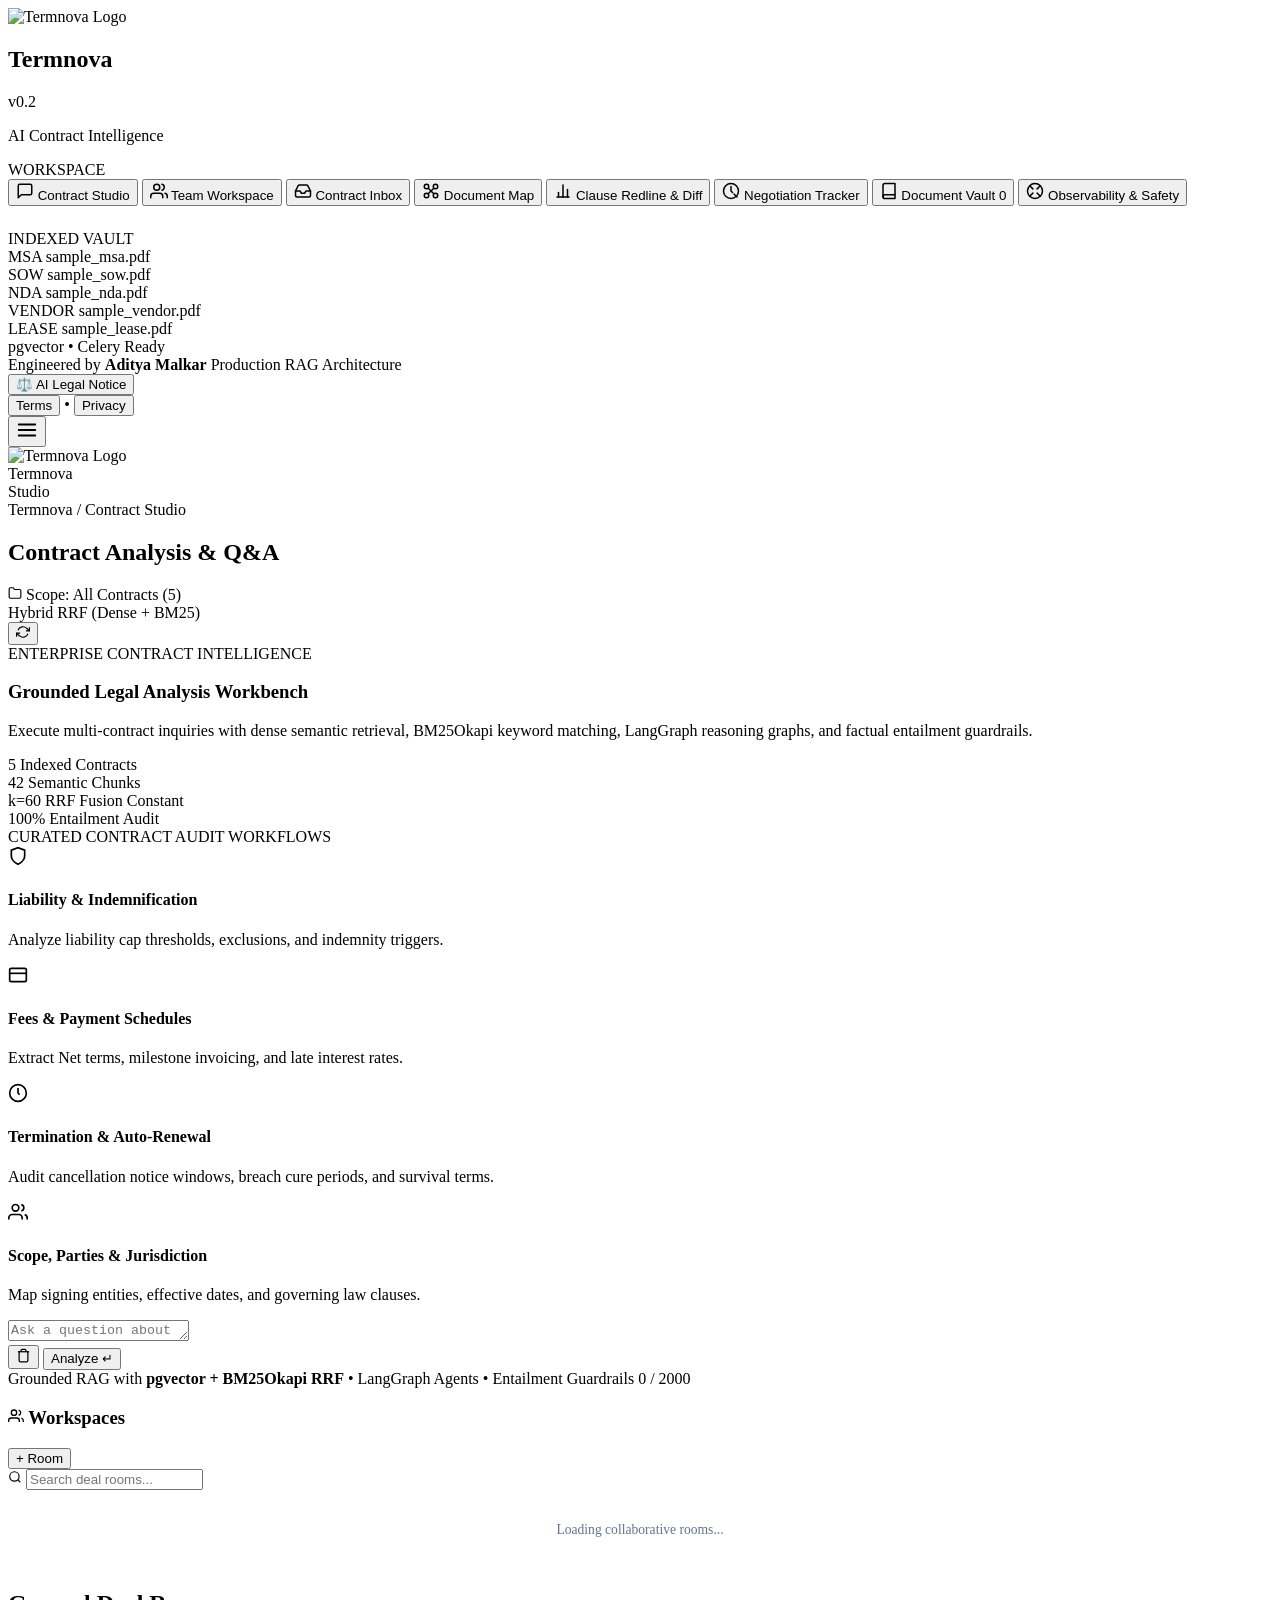
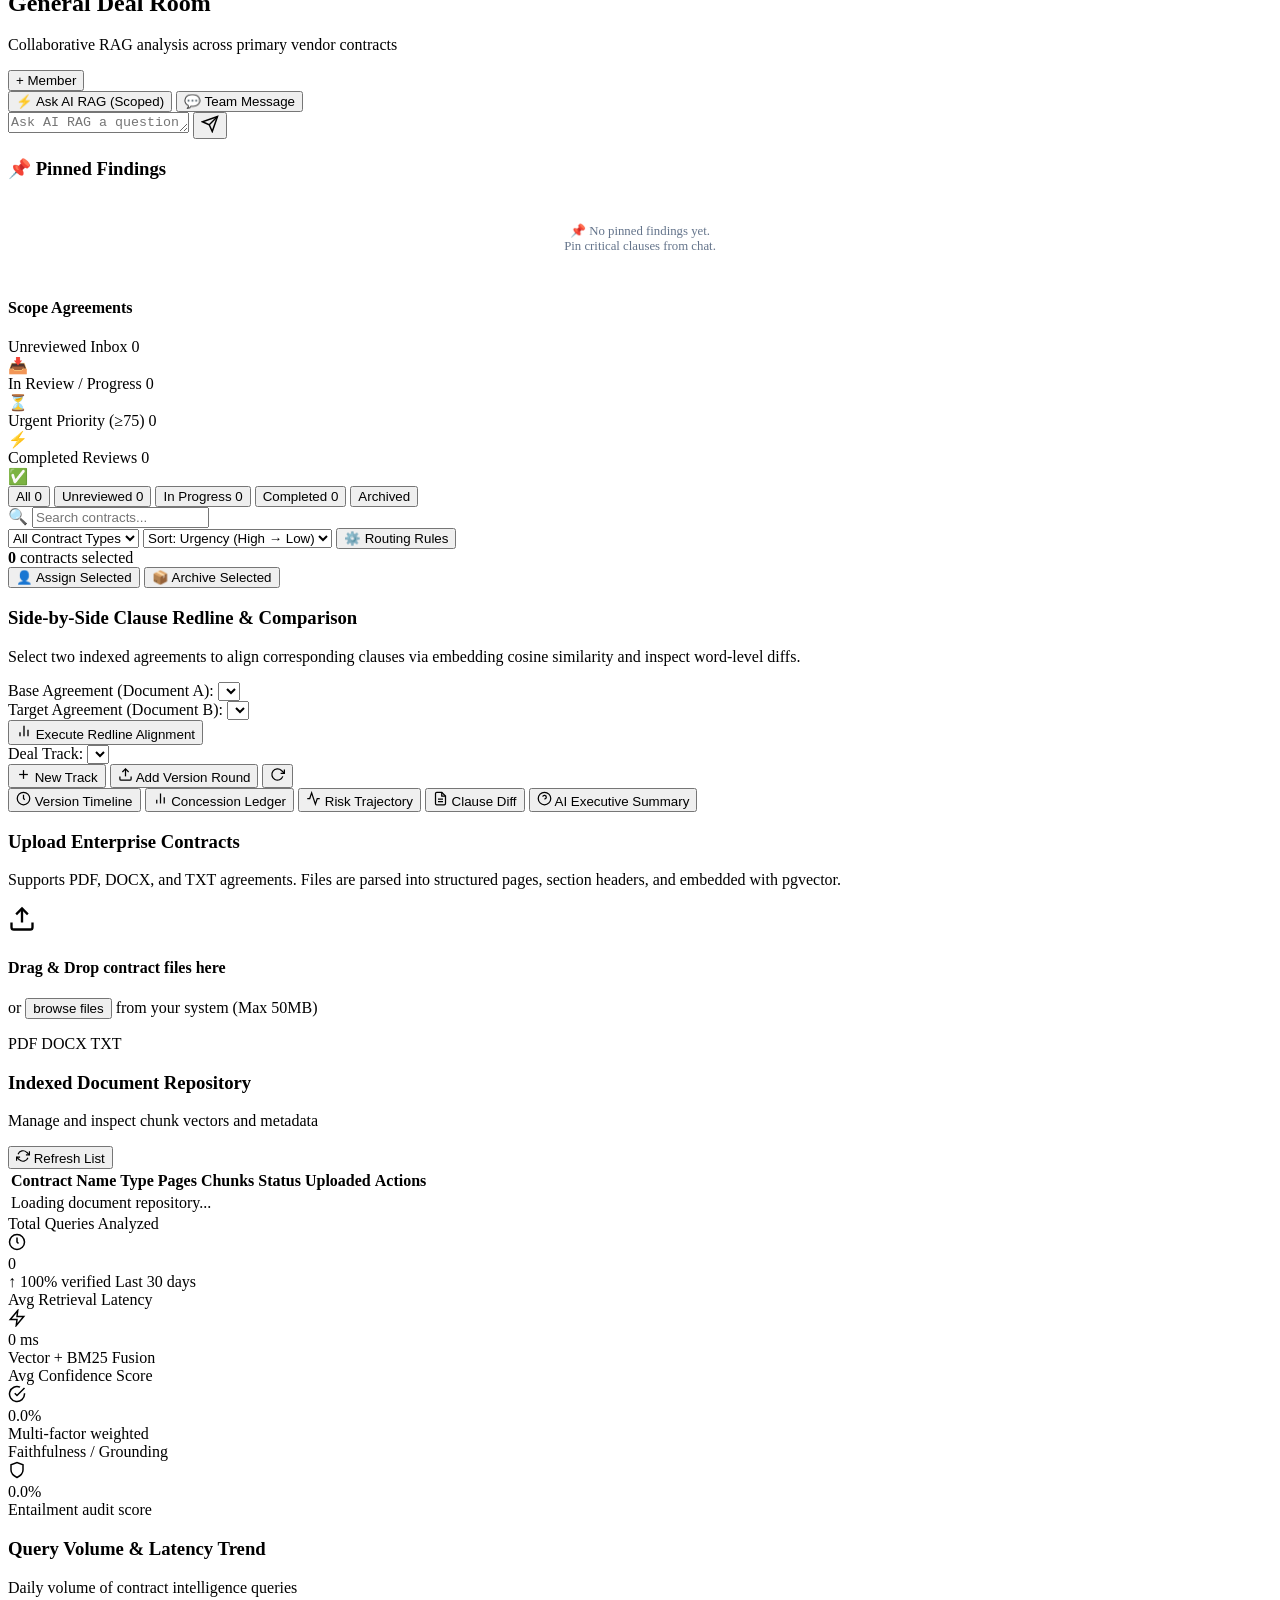
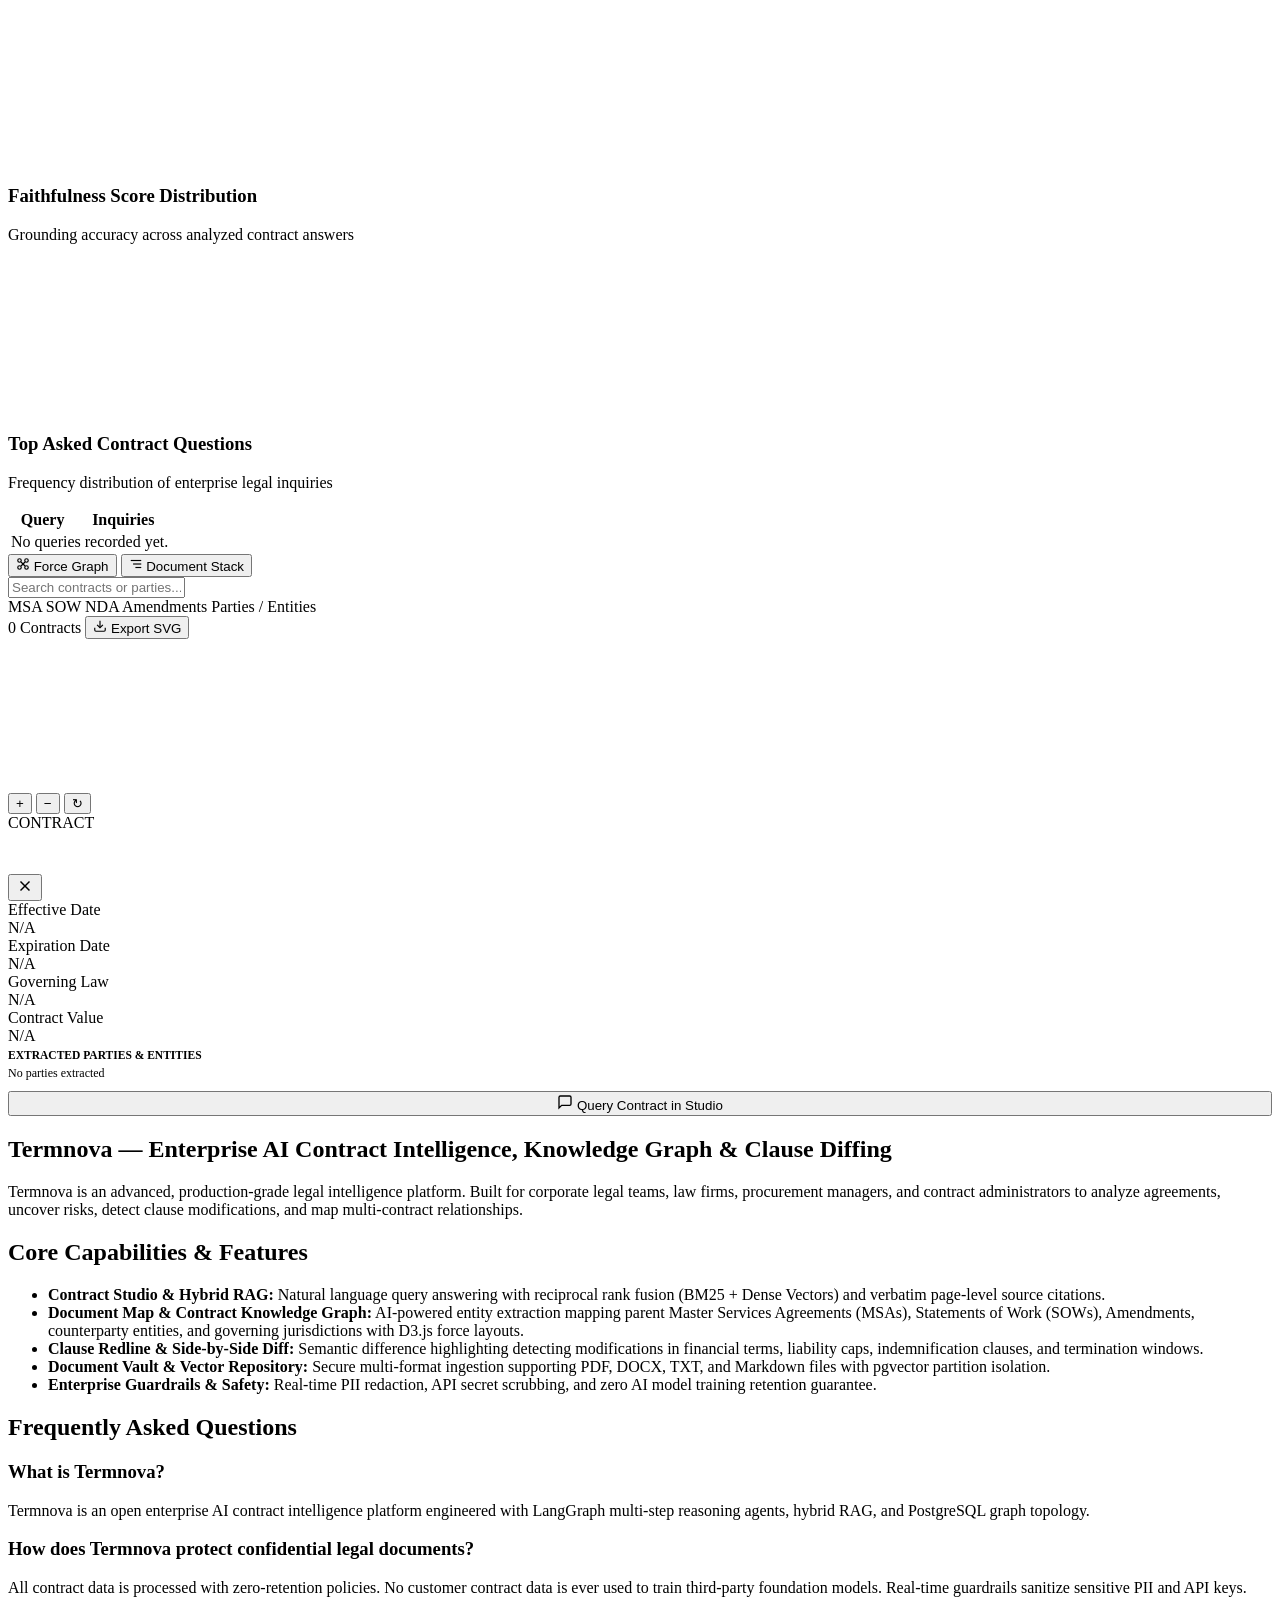
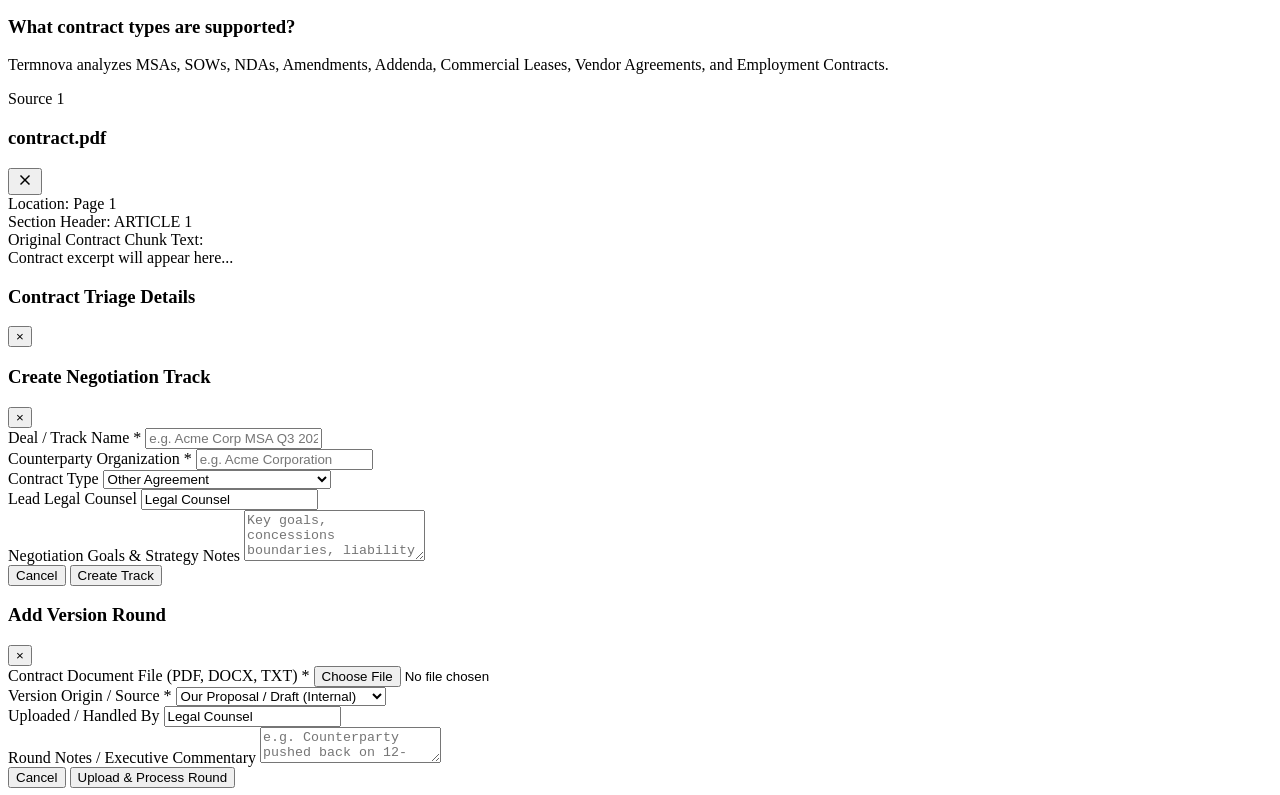
==== commit e242cad3: "feat: implement Negotiation Playbook & Version Redline Diff Tracker (Feature 4)" ====
--- a/src/termnova/static/index.html
+++ b/src/termnova/static/index.html
@@ -50,6 +50,7 @@
   <link rel="stylesheet" href="/static/css/graph.css">
   <link rel="stylesheet" href="/static/css/workspace.css">
   <link rel="stylesheet" href="/static/css/inbox.css">
+  <link rel="stylesheet" href="/static/css/negotiation.css">
 
   <!-- Schema.org JSON-LD Structured Data for Search Engines -->
   <script type="application/ld+json">
@@ -228,6 +229,15 @@
           <span>Clause Redline & Diff</span>
         </button>
 
+        <button class="nav-item" data-view="negotiations" id="nav-negotiations">
+          <svg class="nav-icon" width="18" height="18" viewBox="0 0 24 24" fill="none" stroke="currentColor" stroke-width="2" stroke-linecap="round" stroke-linejoin="round">
+            <circle cx="12" cy="12" r="10"></circle>
+            <polyline points="12 6 12 12 14 14"></polyline>
+            <path d="M16 16l4 4"></path>
+          </svg>
+          <span>Negotiation Tracker</span>
+        </button>
+
         <button class="nav-item" data-view="documents" id="nav-documents">
           <svg class="nav-icon" width="18" height="18" viewBox="0 0 24 24" fill="none" stroke="currentColor" stroke-width="2" stroke-linecap="round" stroke-linejoin="round">
             <path d="M4 19.5A2.5 2.5 0 0 1 6.5 17H20"></path>
@@ -754,6 +764,66 @@
               <div id="alignments-list" class="alignments-grid"></div>
             </div>
           </div>
+        </div>
+      </section>
+
+      <!-- ──── VIEW: NEGOTIATION PLAYBOOK & VERSION REDLINE TRACKER ──── -->
+      <section class="view-panel" id="view-negotiations">
+        <div class="neg-view-container">
+          <!-- Top Bar -->
+          <div class="neg-top-bar">
+            <div class="neg-track-selector-group">
+              <span class="neg-track-label">Deal Track:</span>
+              <select id="neg-track-select" class="neg-select"></select>
+            </div>
+            <div class="neg-actions-group">
+              <button id="btn-neg-new-track" class="btn-neg-primary">
+                <svg width="15" height="15" viewBox="0 0 24 24" fill="none" stroke="currentColor" stroke-width="2"><line x1="12" y1="5" x2="12" y2="19"></line><line x1="5" y1="12" x2="19" y2="12"></line></svg>
+                <span>New Track</span>
+              </button>
+              <button id="btn-neg-upload-version" class="btn-neg-secondary">
+                <svg width="15" height="15" viewBox="0 0 24 24" fill="none" stroke="currentColor" stroke-width="2"><path d="M21 15v4a2 2 0 0 1-2 2H5a2 2 0 0 1-2-2v-4"></path><polyline points="17 8 12 3 7 8"></polyline><line x1="12" y1="3" x2="12" y2="15"></line></svg>
+                <span>Add Version Round</span>
+              </button>
+              <button id="btn-neg-refresh" class="btn-neg-secondary" title="Refresh negotiation data">
+                <svg width="15" height="15" viewBox="0 0 24 24" fill="none" stroke="currentColor" stroke-width="2"><polyline points="23 4 23 10 17 10"></polyline><path d="M20.49 15a9 9 0 1 1-2.12-9.36L23 10"></path></svg>
+              </button>
+            </div>
+          </div>
+
+          <!-- Header Summary Banner -->
+          <div id="neg-track-header" class="neg-track-header"></div>
+
+          <!-- Sub-Navigation Tabs -->
+          <div class="neg-nav-tabs">
+            <button class="neg-tab-btn active" data-tab="timeline">
+              <svg width="15" height="15" viewBox="0 0 24 24" fill="none" stroke="currentColor" stroke-width="2"><circle cx="12" cy="12" r="10"></circle><polyline points="12 6 12 12 14 14"></polyline></svg>
+              <span>Version Timeline</span>
+            </button>
+            <button class="neg-tab-btn" data-tab="concessions">
+              <svg width="15" height="15" viewBox="0 0 24 24" fill="none" stroke="currentColor" stroke-width="2"><line x1="18" y1="20" x2="18" y2="10"></line><line x1="12" y1="20" x2="12" y2="4"></line><line x1="6" y1="20" x2="6" y2="14"></line></svg>
+              <span>Concession Ledger</span>
+            </button>
+            <button class="neg-tab-btn" data-tab="risk">
+              <svg width="15" height="15" viewBox="0 0 24 24" fill="none" stroke="currentColor" stroke-width="2"><polyline points="22 12 18 12 15 21 9 3 6 12 2 12"></polyline></svg>
+              <span>Risk Trajectory</span>
+            </button>
+            <button class="neg-tab-btn" data-tab="diff">
+              <svg width="15" height="15" viewBox="0 0 24 24" fill="none" stroke="currentColor" stroke-width="2"><path d="M14 2H6a2 2 0 0 0-2 2v16a2 2 0 0 0 2 2h12a2 2 0 0 0 2-2V8z"></path><polyline points="14 2 14 8 20 8"></polyline><line x1="16" y1="13" x2="8" y2="13"></line><line x1="16" y1="17" x2="8" y2="17"></line></svg>
+              <span>Clause Diff</span>
+            </button>
+            <button class="neg-tab-btn" data-tab="summary">
+              <svg width="15" height="15" viewBox="0 0 24 24" fill="none" stroke="currentColor" stroke-width="2"><circle cx="12" cy="12" r="10"></circle><path d="M9.09 9a3 3 0 0 1 5.83 1c0 2-3 3-3 3"></path><line x1="12" y1="17" x2="12.01" y2="17"></line></svg>
+              <span>AI Executive Summary</span>
+            </button>
+          </div>
+
+          <!-- Tab Panes -->
+          <div id="neg-tab-timeline" class="neg-tab-pane"></div>
+          <div id="neg-tab-concessions" class="neg-tab-pane" style="display: none;"></div>
+          <div id="neg-tab-risk" class="neg-tab-pane" style="display: none;"></div>
+          <div id="neg-tab-diff" class="neg-tab-pane" style="display: none;"></div>
+          <div id="neg-tab-summary" class="neg-tab-pane" style="display: none;"></div>
         </div>
       </section>
 
@@ -1348,6 +1418,85 @@
     </div>
   </div>
 
+  <!-- Negotiation Modals -->
+  <!-- 1. Create Negotiation Track Modal -->
+  <div id="neg-create-track-modal" class="neg-modal">
+    <div class="neg-modal-content">
+      <div class="neg-modal-header">
+        <h3>Create Negotiation Track</h3>
+        <button class="btn-icon neg-modal-close">&times;</button>
+      </div>
+      <form id="neg-create-track-form">
+        <div class="neg-form-group">
+          <label>Deal / Track Name *</label>
+          <input type="text" name="name" required placeholder="e.g. Acme Corp MSA Q3 2026">
+        </div>
+        <div class="neg-form-group">
+          <label>Counterparty Organization *</label>
+          <input type="text" name="counterparty" required placeholder="e.g. Acme Corporation">
+        </div>
+        <div class="neg-form-group">
+          <label>Contract Type</label>
+          <select name="contract_type">
+            <option value="msa">Master Services Agreement (MSA)</option>
+            <option value="sow">Statement of Work (SOW)</option>
+            <option value="nda">Non-Disclosure Agreement (NDA)</option>
+            <option value="vendor">Vendor / Supplier Agreement</option>
+            <option value="lease">Commercial Lease</option>
+            <option value="other" selected>Other Agreement</option>
+          </select>
+        </div>
+        <div class="neg-form-group">
+          <label>Lead Legal Counsel</label>
+          <input type="text" name="started_by" value="Legal Counsel" placeholder="e.g. Sarah Chen">
+        </div>
+        <div class="neg-form-group">
+          <label>Negotiation Goals & Strategy Notes</label>
+          <textarea name="notes" rows="3" placeholder="Key goals, concessions boundaries, liability limits..."></textarea>
+        </div>
+        <div class="neg-modal-footer">
+          <button type="button" class="btn-neg-secondary neg-modal-close">Cancel</button>
+          <button type="submit" class="btn-neg-primary">Create Track</button>
+        </div>
+      </form>
+    </div>
+  </div>
+
+  <!-- 2. Upload Version Round Modal -->
+  <div id="neg-upload-version-modal" class="neg-modal">
+    <div class="neg-modal-content">
+      <div class="neg-modal-header">
+        <h3>Add Version Round</h3>
+        <button class="btn-icon neg-modal-close">&times;</button>
+      </div>
+      <form id="neg-upload-version-form">
+        <div class="neg-form-group">
+          <label>Contract Document File (PDF, DOCX, TXT) *</label>
+          <input type="file" name="file" required accept=".pdf,.docx,.doc,.txt,.md">
+        </div>
+        <div class="neg-form-group">
+          <label>Version Origin / Source *</label>
+          <select name="source">
+            <option value="internal">Our Proposal / Draft (Internal)</option>
+            <option value="counterparty">Counterparty Redline (External)</option>
+          </select>
+        </div>
+        <div class="neg-form-group">
+          <label>Uploaded / Handled By</label>
+          <input type="text" name="uploaded_by" value="Legal Counsel">
+        </div>
+        <div class="neg-form-group">
+          <label>Round Notes / Executive Commentary</label>
+          <textarea name="notes" rows="2" placeholder="e.g. Counterparty pushed back on 12-month liability cap and Net 30..."></textarea>
+        </div>
+        <div class="neg-modal-footer">
+          <button type="button" class="btn-neg-secondary neg-modal-close">Cancel</button>
+          <button type="submit" class="btn-neg-primary">Upload & Process Round</button>
+        </div>
+      </form>
+    </div>
+  </div>
+
   <!-- Toast Alert Hub -->
   <div class="toast-hub" id="toast-hub"></div>
 
@@ -1357,6 +1506,7 @@
   <script src="/static/js/chat.js"></script>
   <script src="/static/js/workspace.js"></script>
   <script src="/static/js/inbox.js"></script>
+  <script src="/static/js/negotiation.js"></script>
   <script src="/static/js/graph.js"></script>
   <script src="/static/js/compare.js"></script>
   <script src="/static/js/documents.js"></script>
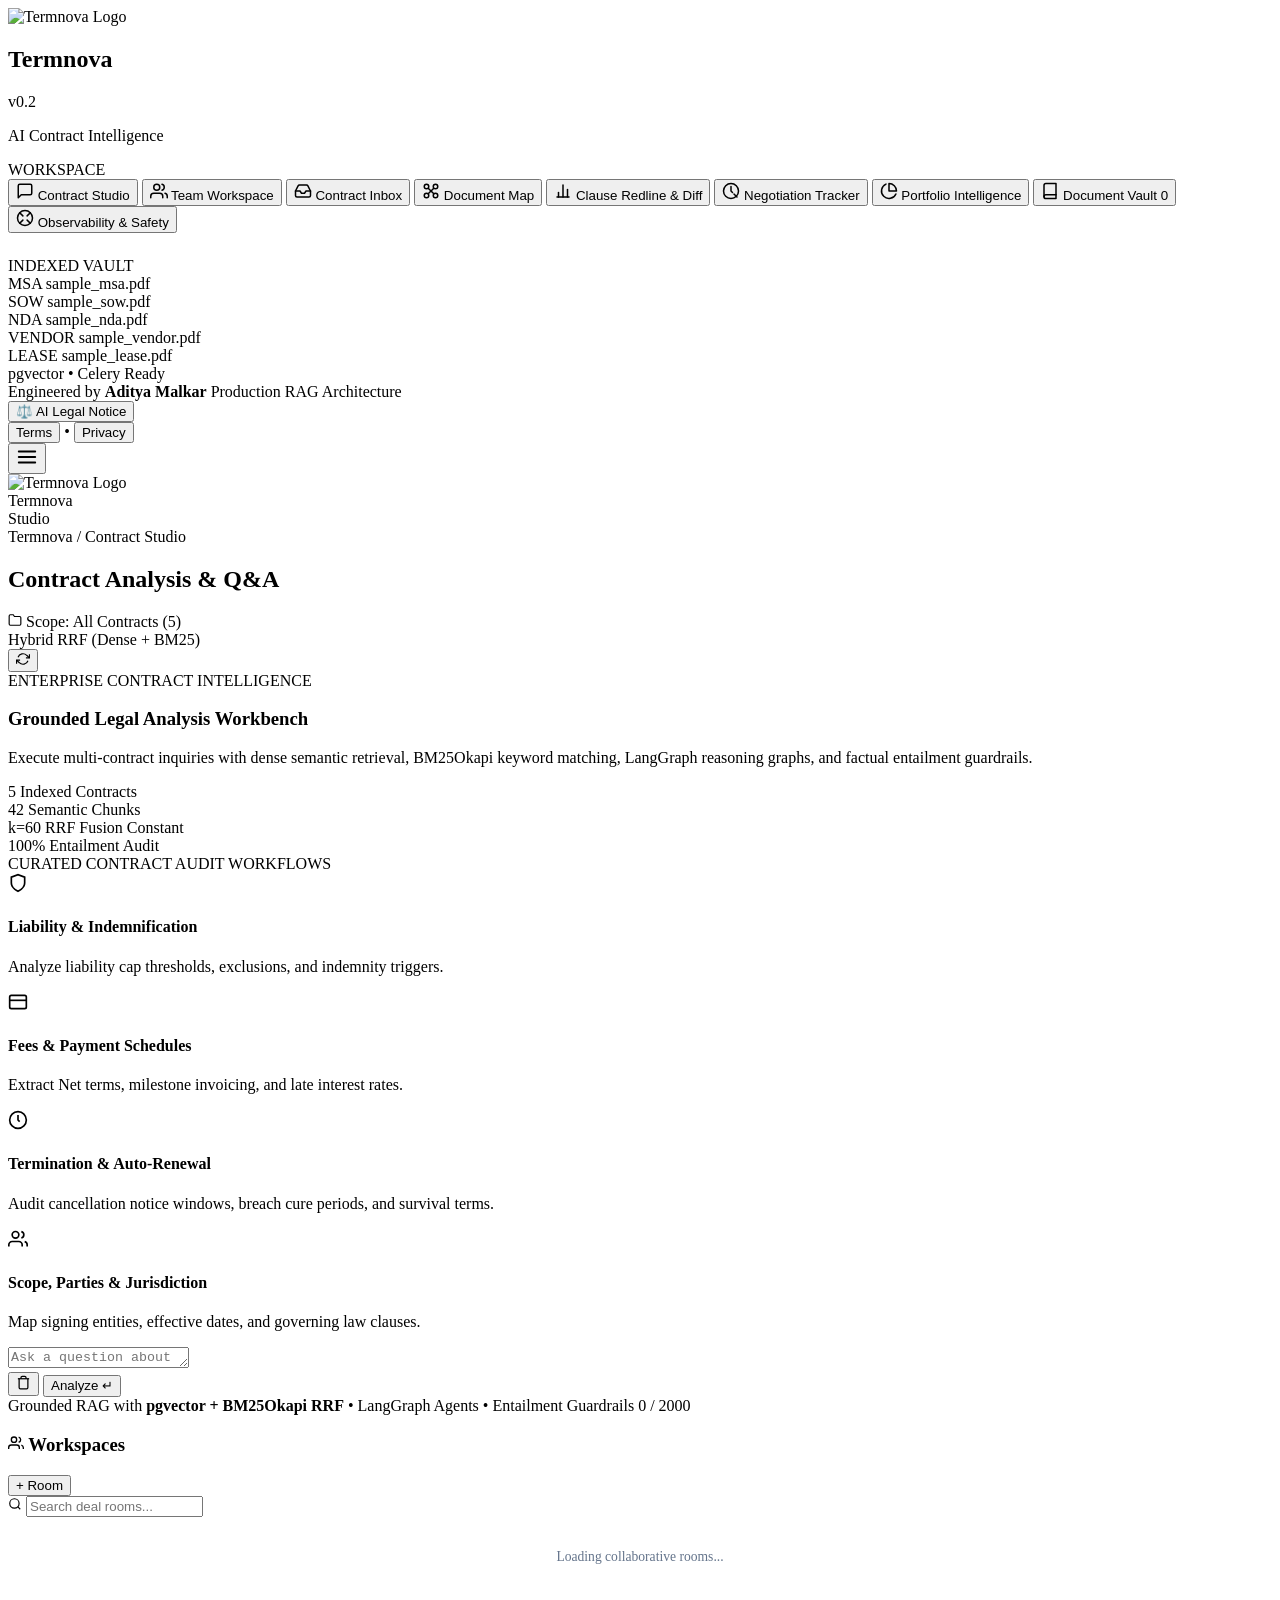
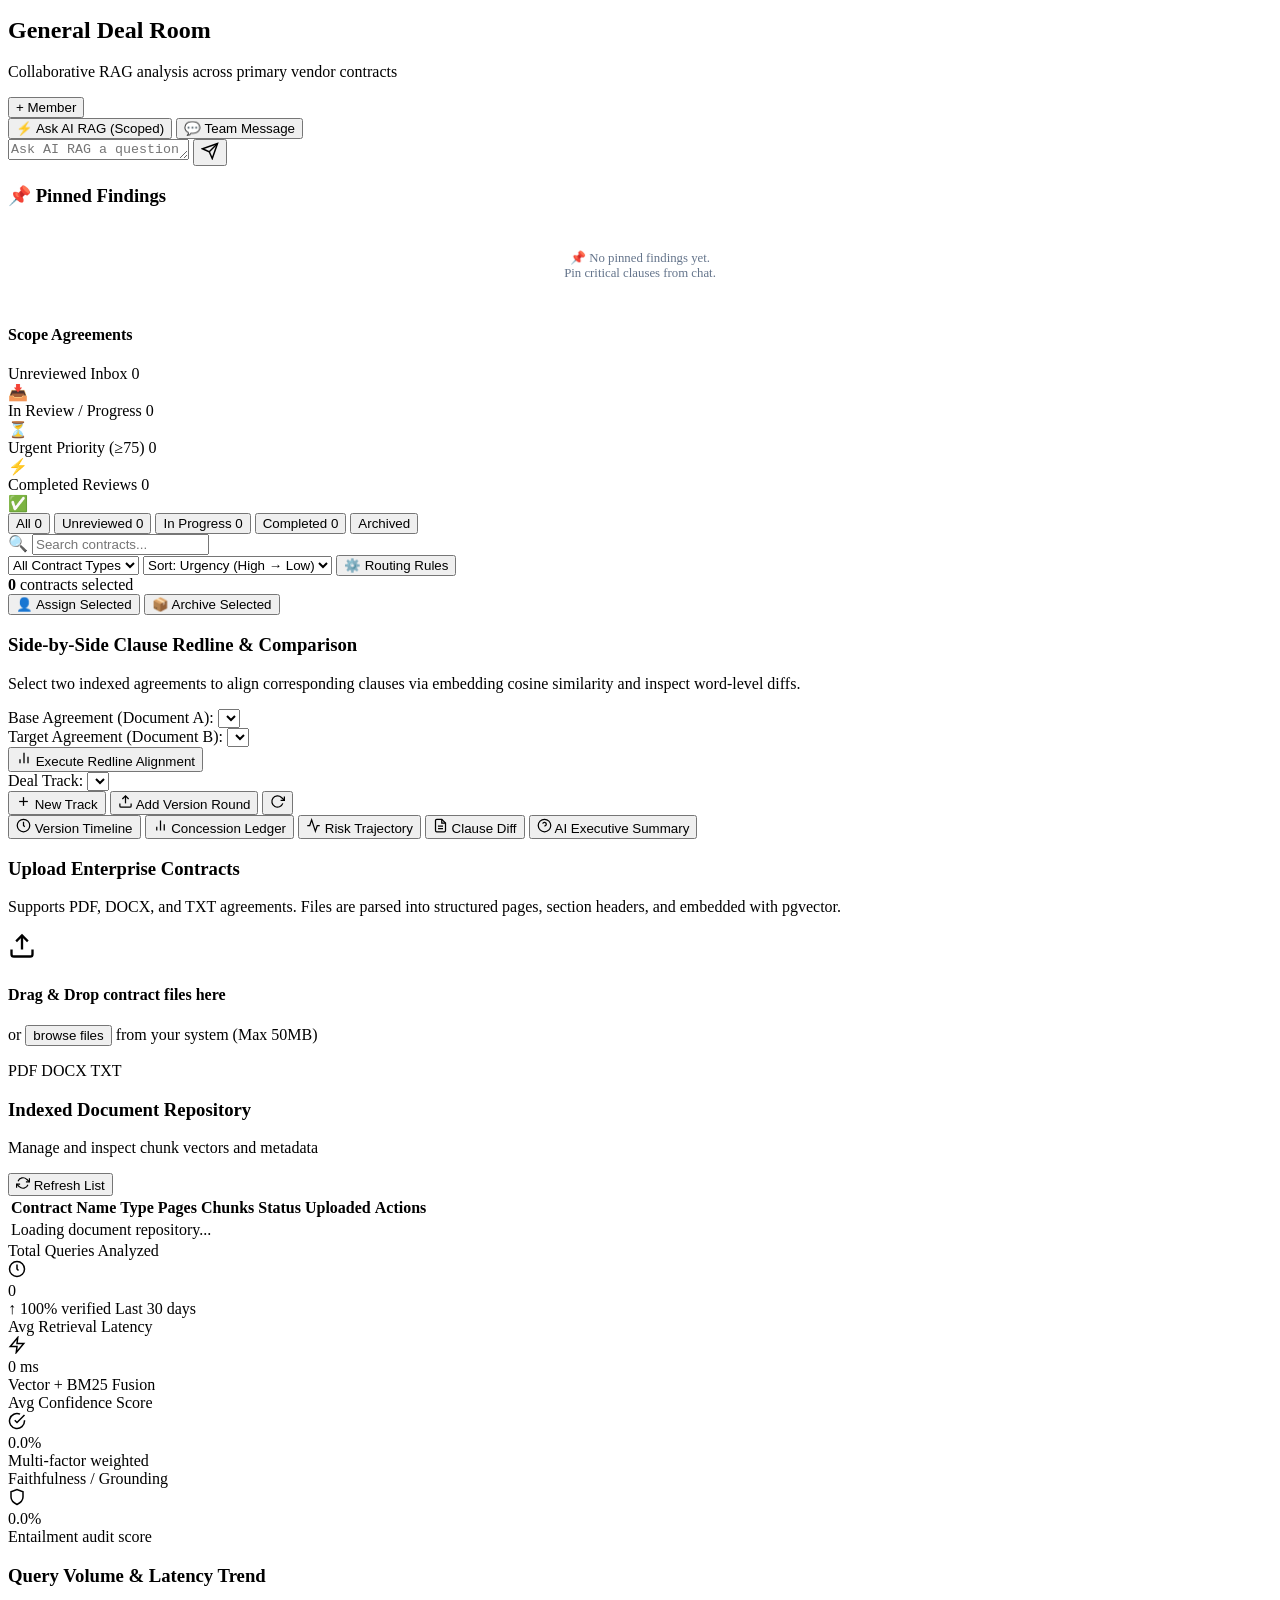
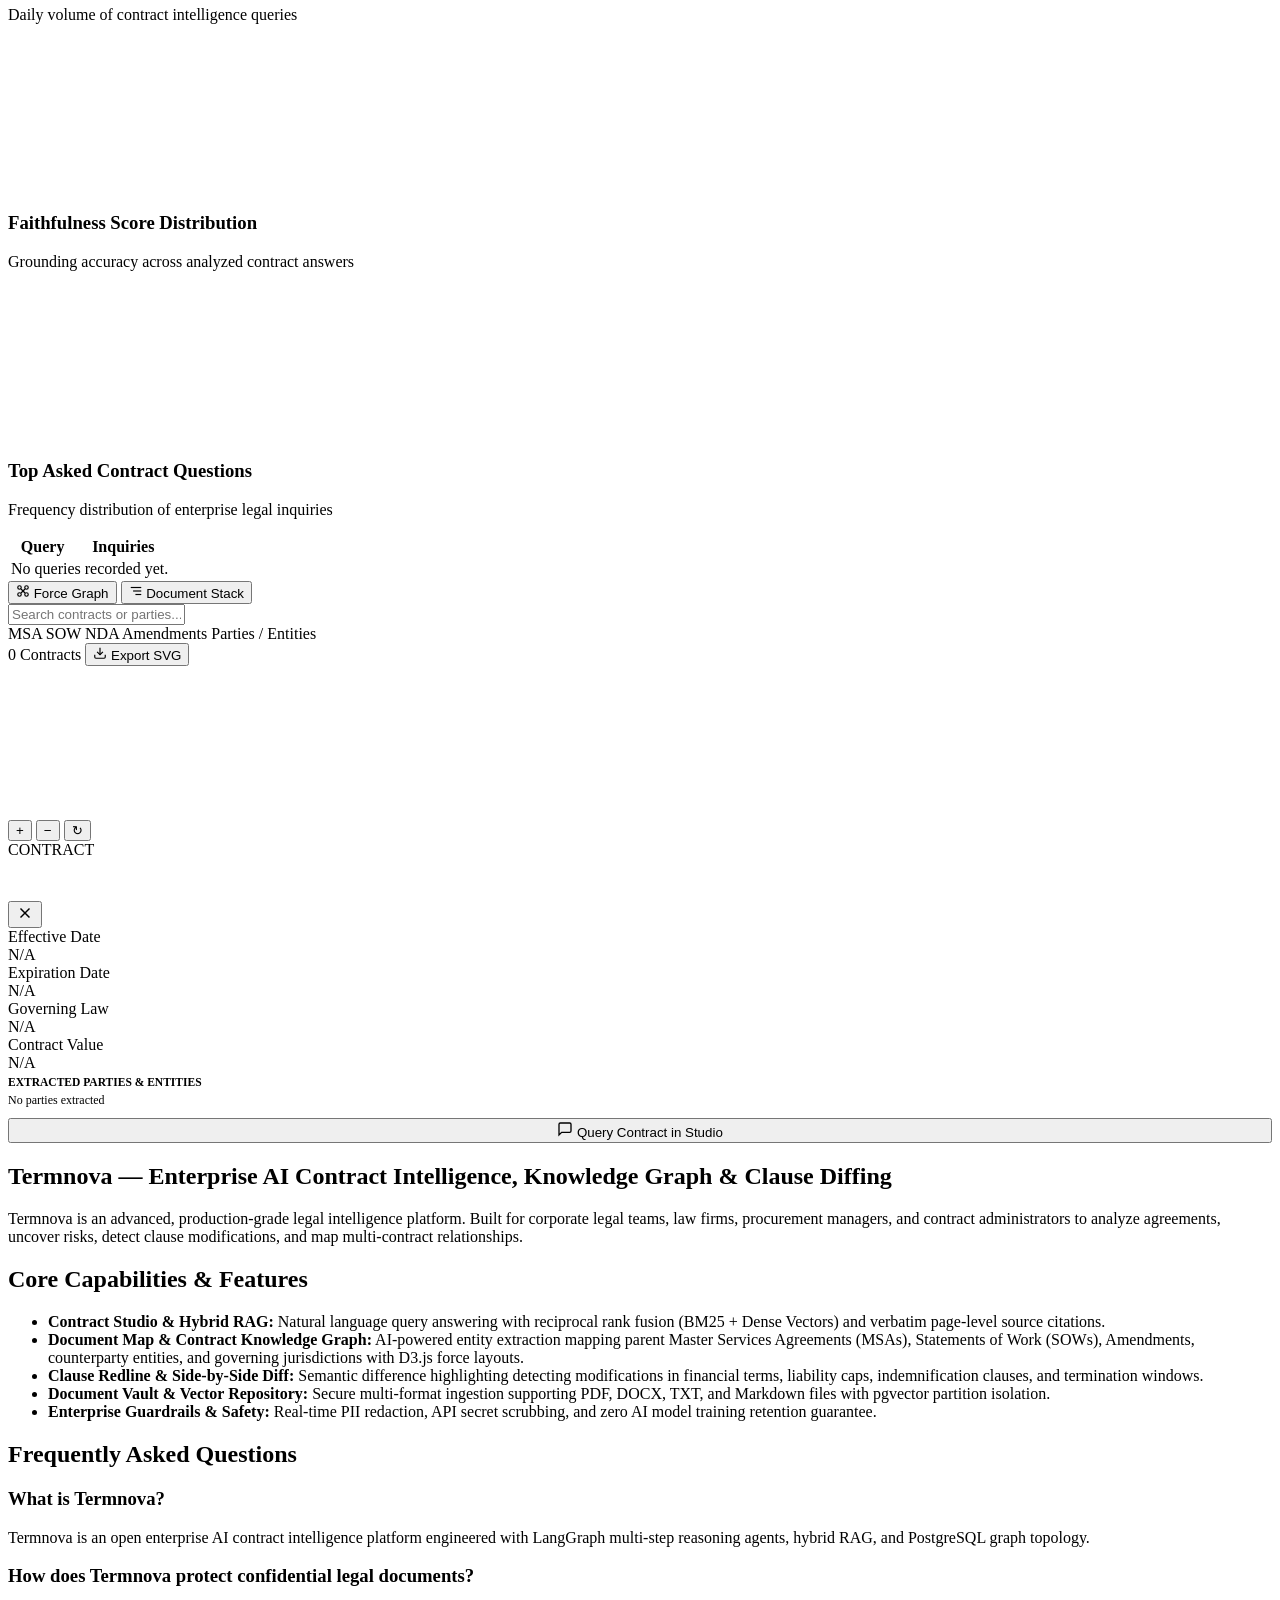
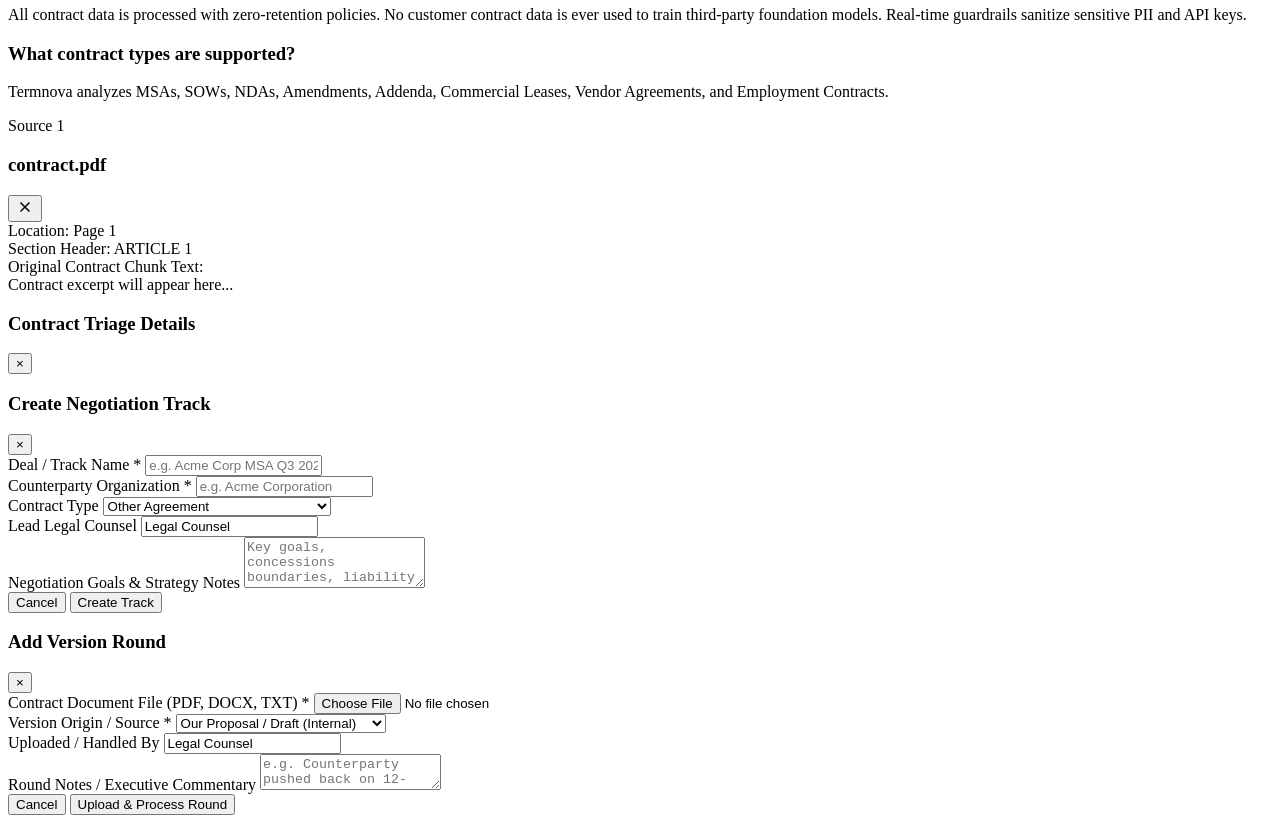
==== commit c708fd05: "feat(intelligence): implement cross-contract intelligence, clause heatmap matrix, and benchmark scor" ====
--- a/src/termnova/static/index.html
+++ b/src/termnova/static/index.html
@@ -51,6 +51,7 @@
   <link rel="stylesheet" href="/static/css/workspace.css">
   <link rel="stylesheet" href="/static/css/inbox.css">
   <link rel="stylesheet" href="/static/css/negotiation.css">
+  <link rel="stylesheet" href="/static/css/intelligence.css">
 
   <!-- Schema.org JSON-LD Structured Data for Search Engines -->
   <script type="application/ld+json">
@@ -238,6 +239,14 @@
           <span>Negotiation Tracker</span>
         </button>
 
+        <button class="nav-item" data-view="intelligence" id="nav-intelligence">
+          <svg class="nav-icon" width="18" height="18" viewBox="0 0 24 24" fill="none" stroke="currentColor" stroke-width="2" stroke-linecap="round" stroke-linejoin="round">
+            <path d="M21.21 15.89A10 10 0 1 1 8 2.83"></path>
+            <path d="M22 12A10 10 0 0 0 12 2v10z"></path>
+          </svg>
+          <span>Portfolio Intelligence</span>
+        </button>
+
         <button class="nav-item" data-view="documents" id="nav-documents">
           <svg class="nav-icon" width="18" height="18" viewBox="0 0 24 24" fill="none" stroke="currentColor" stroke-width="2" stroke-linecap="round" stroke-linejoin="round">
             <path d="M4 19.5A2.5 2.5 0 0 1 6.5 17H20"></path>
@@ -824,6 +833,108 @@
           <div id="neg-tab-risk" class="neg-tab-pane" style="display: none;"></div>
           <div id="neg-tab-diff" class="neg-tab-pane" style="display: none;"></div>
           <div id="neg-tab-summary" class="neg-tab-pane" style="display: none;"></div>
+        </div>
+      </section>
+
+      <!-- ──── VIEW: CROSS-CONTRACT INTELLIGENCE & CLAUSE HEATMAP ──── -->
+      <section class="view-panel" id="view-intelligence" style="display: none;">
+        <div class="intelligence-container">
+          
+          <!-- Executive Portfolio Summary Cards -->
+          <div class="intelligence-summary-banner">
+            <div class="intel-stat-card value-card">
+              <span class="intel-stat-label">Total Contracts Indexed</span>
+              <span class="intel-stat-value" id="intel-stat-contracts">0</span>
+              <span class="intel-stat-sub">Across all formats & repositories</span>
+            </div>
+            <div class="intel-stat-card value-card">
+              <span class="intel-stat-label">Portfolio Financial Value</span>
+              <span class="intel-stat-value" id="intel-stat-val">$0</span>
+              <span class="intel-stat-sub">Combined contract liabilities & fees</span>
+            </div>
+            <div class="intel-stat-card risk-card">
+              <span class="intel-stat-label">Average Risk Exposure</span>
+              <span class="intel-stat-value" id="intel-stat-risk">0%</span>
+              <span class="intel-stat-sub">Portfolio-wide clause risk index</span>
+            </div>
+            <div class="intel-stat-card compliance-card">
+              <span class="intel-stat-label">Playbook Compliance</span>
+              <span class="intel-stat-value" id="intel-stat-compliance">100%</span>
+              <span class="intel-stat-sub">Standard terms adherence</span>
+            </div>
+          </div>
+
+          <!-- Sub-Navigation Tabs & Controls -->
+          <div class="intelligence-tabs">
+            <button class="intel-tab-btn active" data-tab="heatmap">
+              <span>📊 Clause Heatmap Matrix</span>
+            </button>
+            <button class="intel-tab-btn" data-tab="scorecard">
+              <span>🏢 Vendor Scorecards</span>
+            </button>
+            <button class="intel-tab-btn" data-tab="benchmark">
+              <span>🎯 Benchmark Scoring</span>
+            </button>
+            <button class="intel-tab-btn" data-tab="trends">
+              <span>📈 Portfolio Trends</span>
+            </button>
+            <button class="intel-tab-btn" data-tab="gaps">
+              <span>⚠️ Gap Analysis</span>
+            </button>
+          </div>
+
+          <!-- Filter Toolbar -->
+          <div class="intel-filter-bar">
+            <div class="intel-filter-group">
+              <label for="intel-filter-type" style="font-size: 0.8rem; color: #94a3b8; font-weight: 600;">Contract Type:</label>
+              <select id="intel-filter-type" class="intel-select">
+                <option value="all" selected>All Types</option>
+                <option value="msa">MSA (Master Services)</option>
+                <option value="sow">SOW (Statement of Work)</option>
+                <option value="nda">NDA (Confidentiality)</option>
+                <option value="vendor">Vendor Agreement</option>
+                <option value="lease">Commercial Lease</option>
+              </select>
+
+              <label for="intel-search-vendor" style="font-size: 0.8rem; color: #94a3b8; font-weight: 600;">Vendor / Counterparty:</label>
+              <input type="text" id="intel-search-vendor" class="intel-input" placeholder="e.g. Acme, CloudTech... (Press Enter)">
+            </div>
+            <div class="intel-filter-group">
+              <button class="btn btn-secondary btn-sm" onclick="IntelligenceApp.init()">
+                <span>↻ Refresh Intelligence</span>
+              </button>
+            </div>
+          </div>
+
+          <!-- Tab Pane 1: Clause Heatmap -->
+          <div id="intel-pane-heatmap" class="intel-tab-pane">
+            <div id="heatmap-container"></div>
+          </div>
+
+          <!-- Tab Pane 2: Vendor Scorecard -->
+          <div id="intel-pane-scorecard" class="intel-tab-pane" style="display: none;">
+            <div id="scorecard-container"></div>
+          </div>
+
+          <!-- Tab Pane 3: Benchmark Scoring -->
+          <div id="intel-pane-benchmark" class="intel-tab-pane" style="display: none;">
+            <div style="margin-bottom: 1rem; display: flex; align-items: center; gap: 0.75rem;">
+              <label for="benchmark-doc-select" style="font-size: 0.85rem; font-weight: 600; color: #cbd5e1;">Select Agreement to Benchmark:</label>
+              <select id="benchmark-doc-select" class="intel-select" style="min-width: 280px;"></select>
+            </div>
+            <div id="benchmark-container"></div>
+          </div>
+
+          <!-- Tab Pane 4: Portfolio Trends -->
+          <div id="intel-pane-trends" class="intel-tab-pane" style="display: none;">
+            <div id="trends-container"></div>
+          </div>
+
+          <!-- Tab Pane 5: Gap Detection -->
+          <div id="intel-pane-gaps" class="intel-tab-pane" style="display: none;">
+            <div id="gaps-container"></div>
+          </div>
+
         </div>
       </section>
 
@@ -1497,6 +1608,24 @@
     </div>
   </div>
 
+  <!-- Clause Text Preview Modal -->
+  <div id="modal-clause-preview" class="neg-modal" style="display: none;">
+    <div class="neg-modal-content" style="max-width: 550px;">
+      <div class="neg-modal-header">
+        <h3 id="modal-clause-title">Clause Details</h3>
+        <span id="modal-clause-risk" class="delta-badge favorable">Risk: Low</span>
+        <button class="btn-icon" onclick="IntelligenceApp.closeClausePreview()">&times;</button>
+      </div>
+      <div style="padding: 1.25rem;">
+        <p style="font-size: 0.75rem; color: #94a3b8; margin: 0 0 0.5rem; text-transform: uppercase; font-weight: 600;">Detected Provision Snippet:</p>
+        <div id="modal-clause-body" style="background: rgba(15, 23, 42, 0.8); border: 1px solid rgba(255, 255, 255, 0.1); border-radius: 8px; padding: 1rem; font-size: 0.85rem; line-height: 1.6; color: #f1f5f9; white-space: pre-wrap; max-height: 300px; overflow-y: auto;"></div>
+      </div>
+      <div class="neg-modal-footer">
+        <button type="button" class="btn-neg-secondary" onclick="IntelligenceApp.closeClausePreview()">Close</button>
+      </div>
+    </div>
+  </div>
+
   <!-- Toast Alert Hub -->
   <div class="toast-hub" id="toast-hub"></div>
 
@@ -1507,6 +1636,7 @@
   <script src="/static/js/workspace.js"></script>
   <script src="/static/js/inbox.js"></script>
   <script src="/static/js/negotiation.js"></script>
+  <script src="/static/js/intelligence.js"></script>
   <script src="/static/js/graph.js"></script>
   <script src="/static/js/compare.js"></script>
   <script src="/static/js/documents.js"></script>
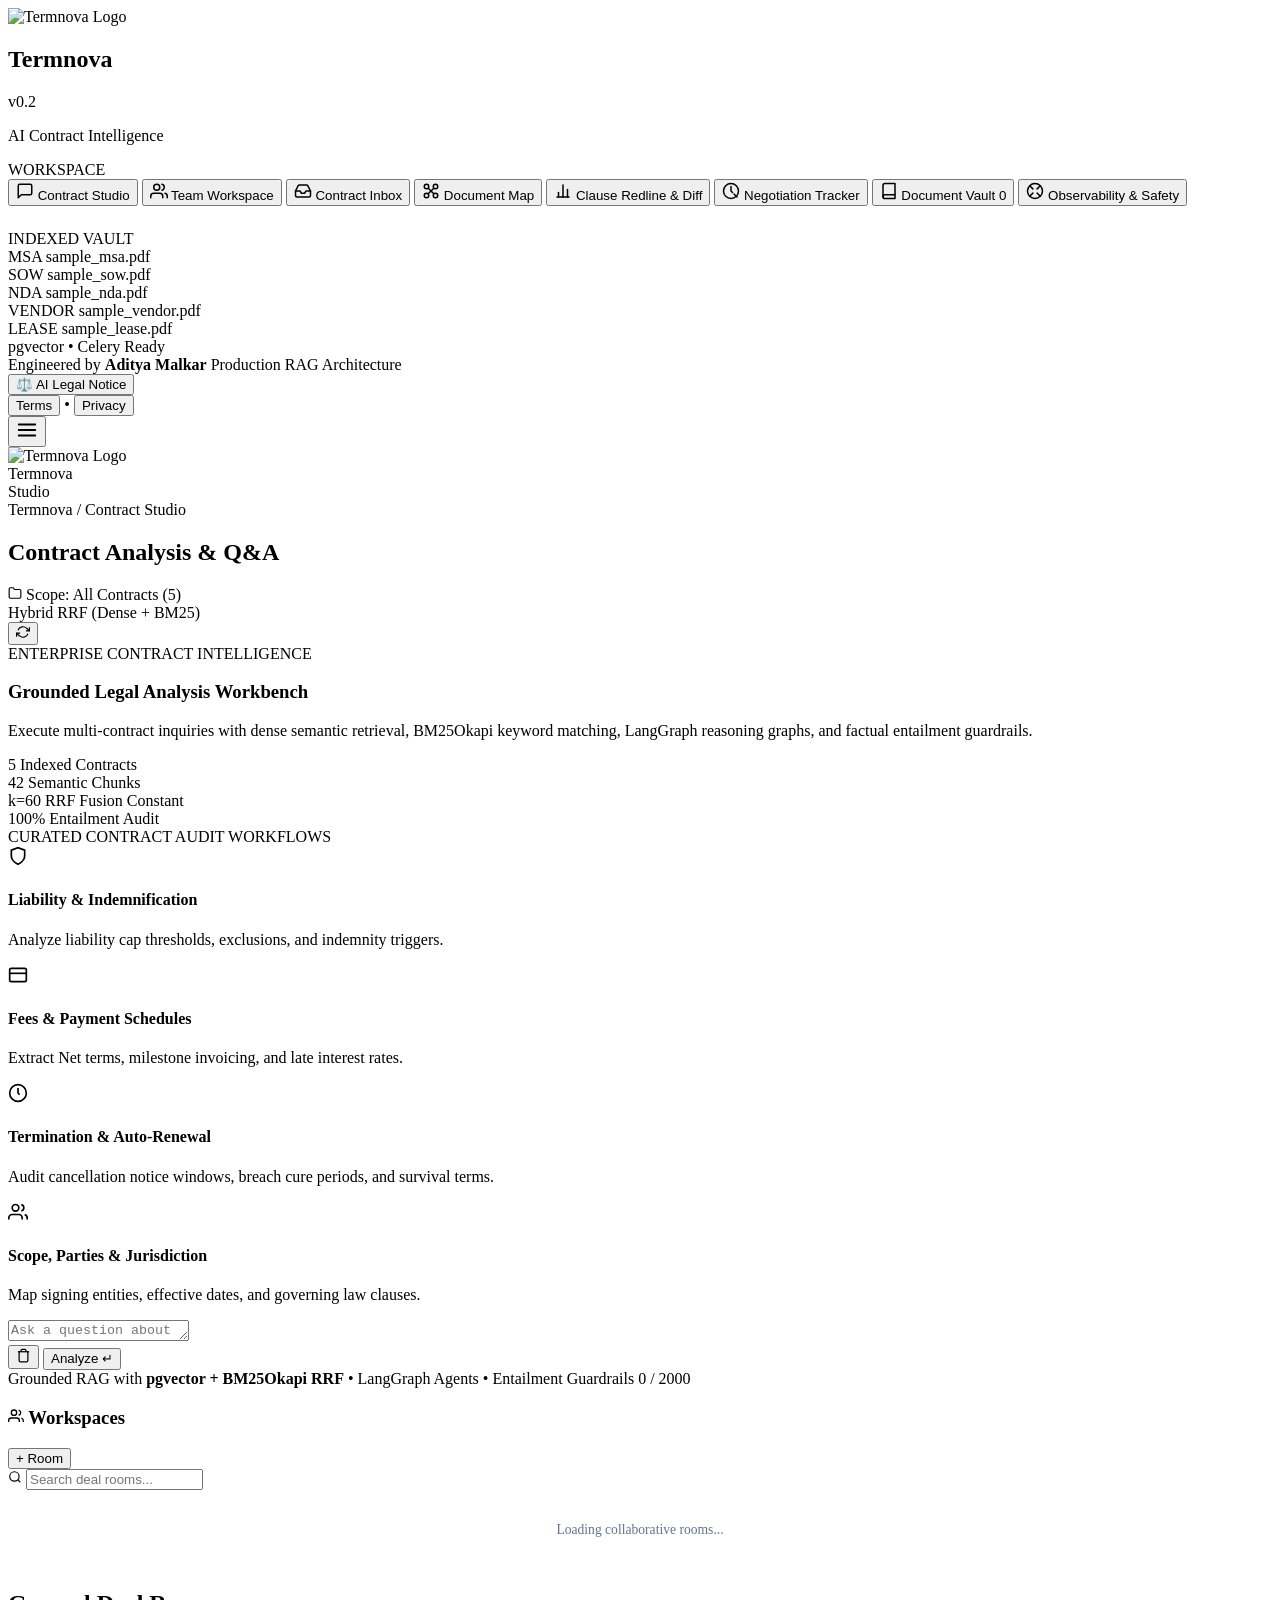
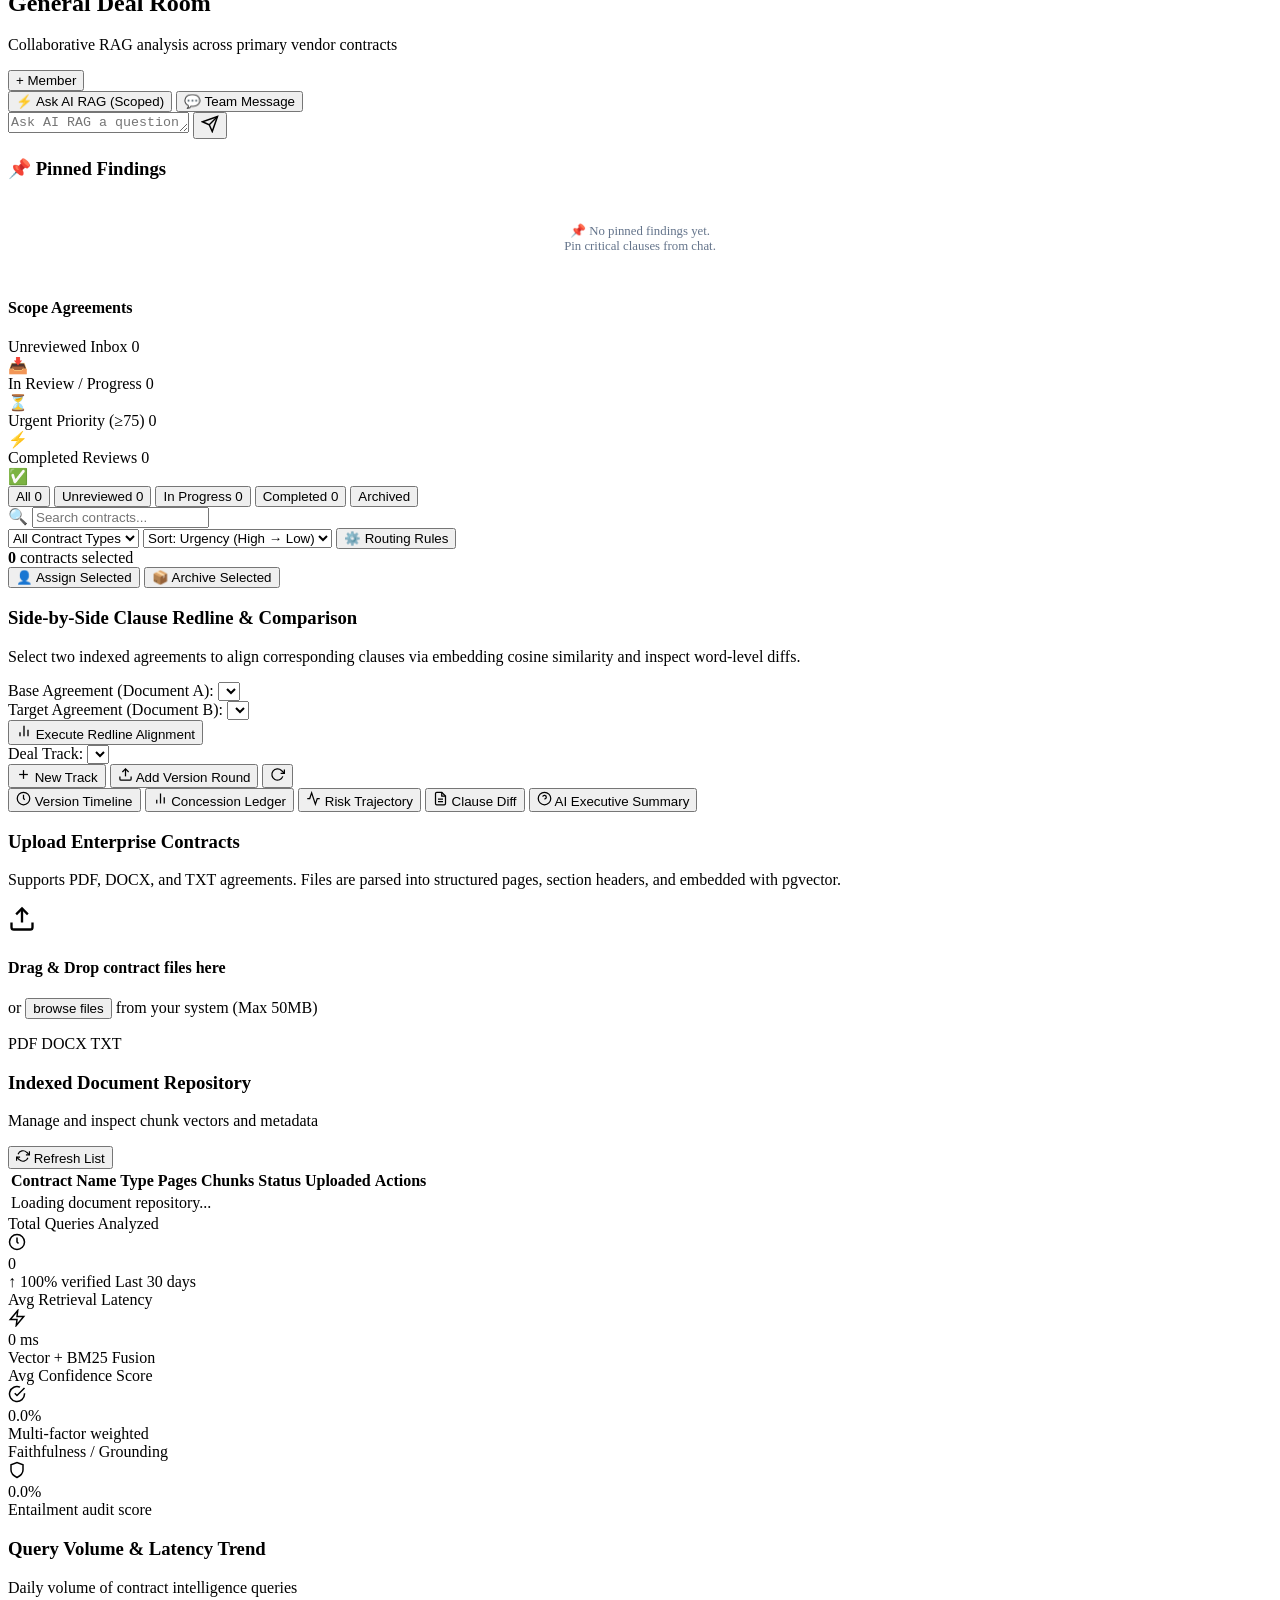
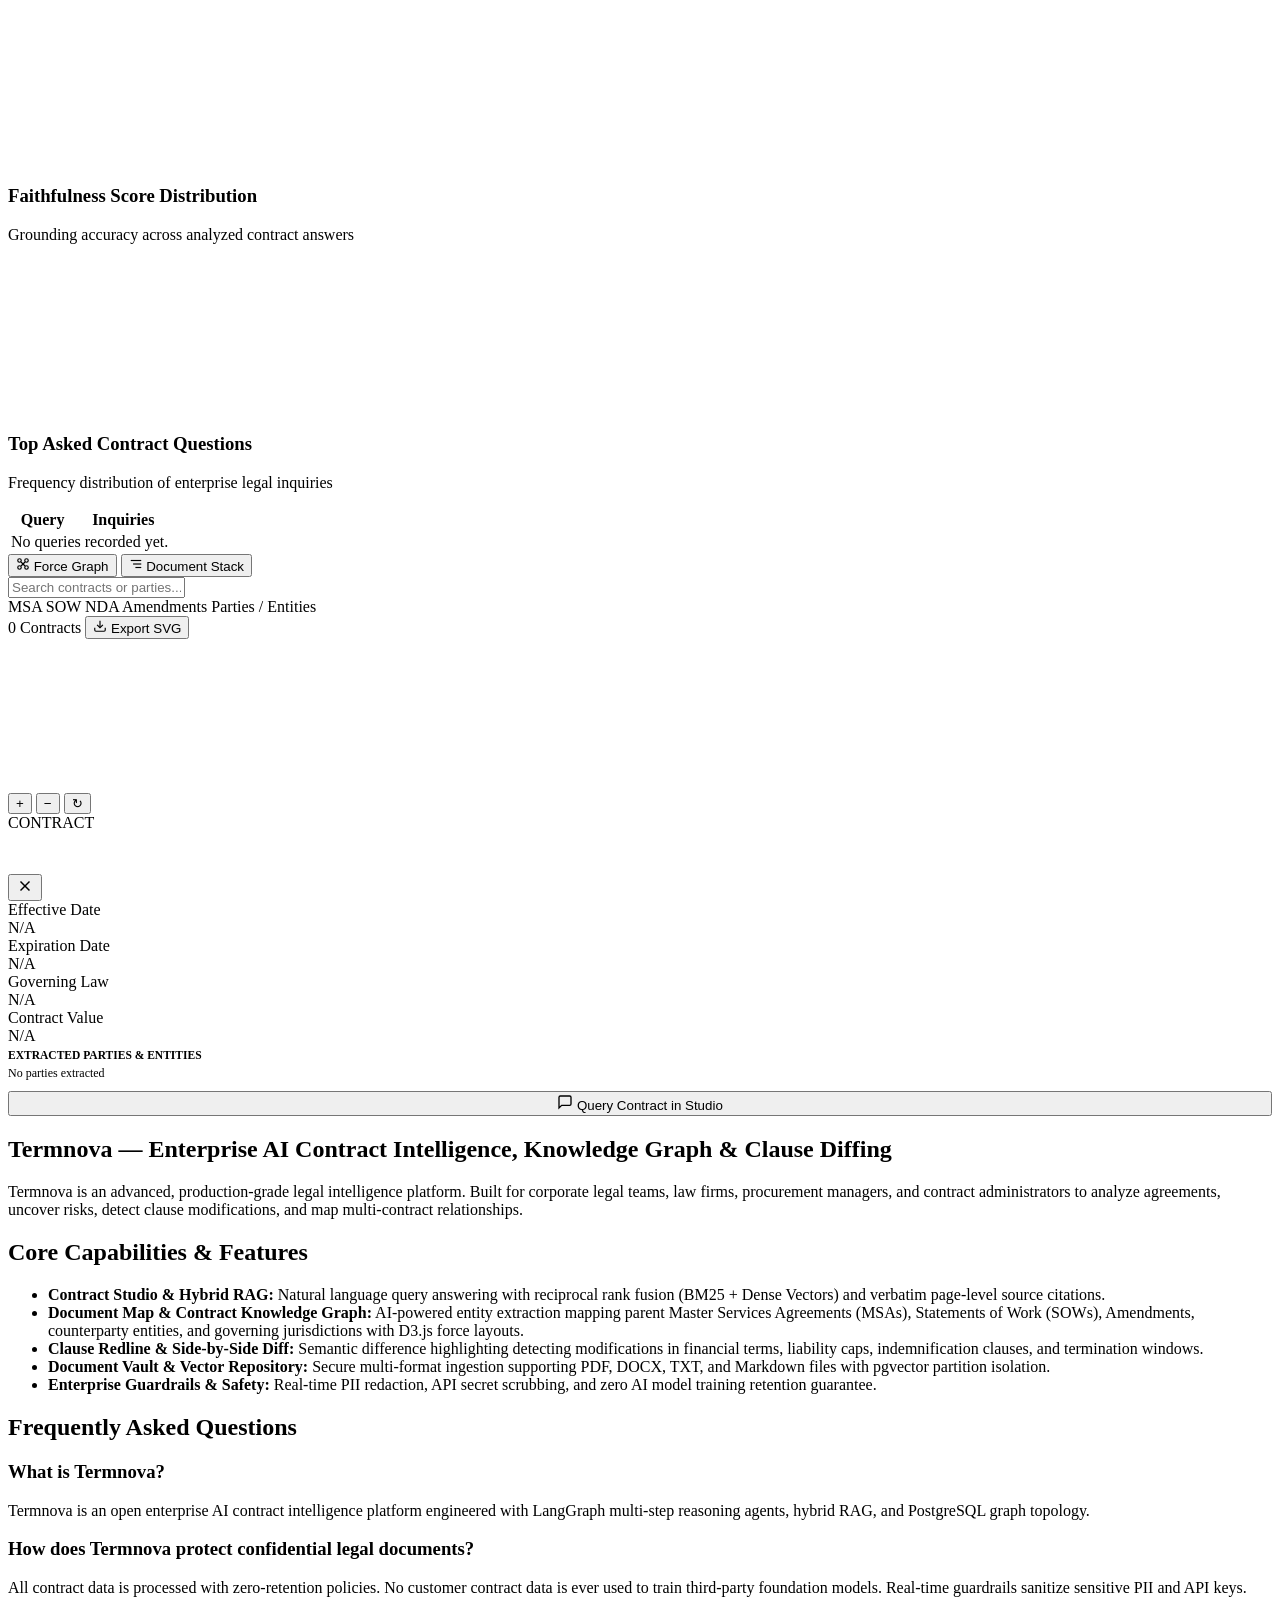
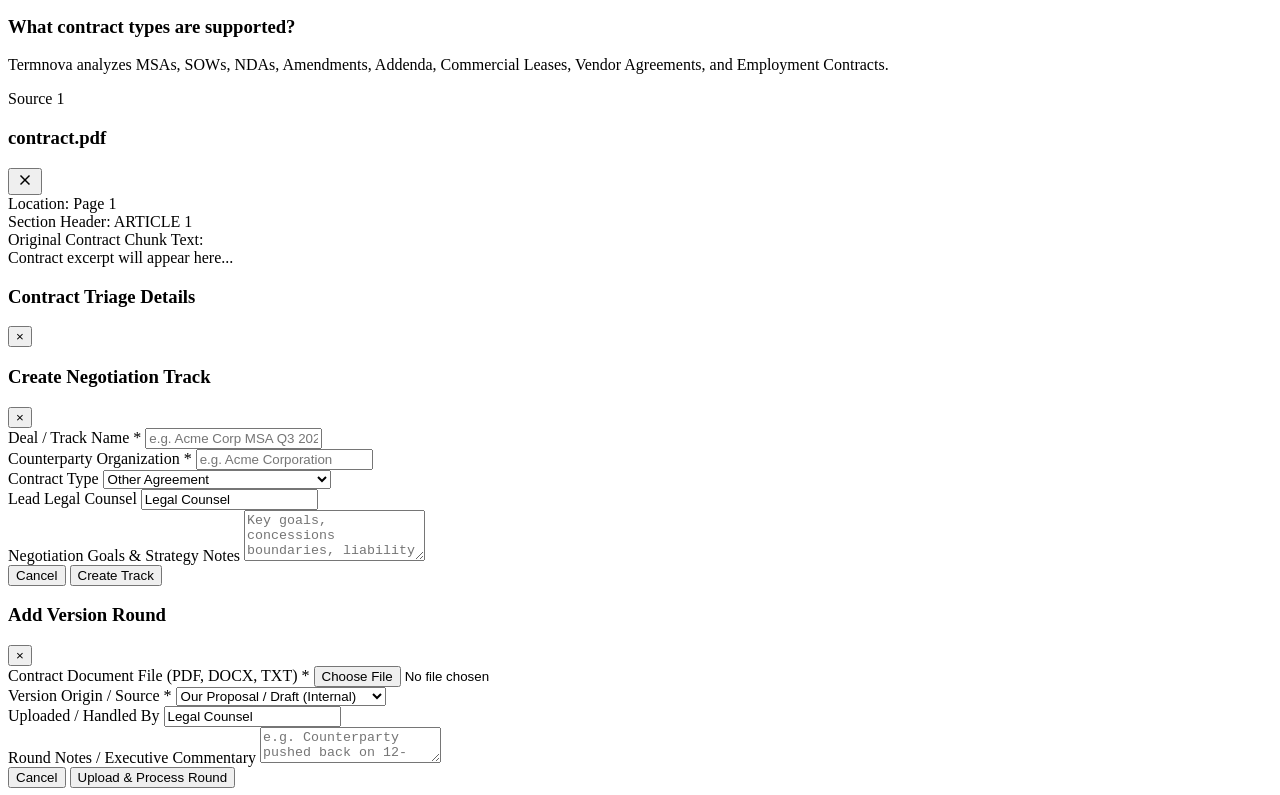
==== commit b4b753c2: "Merge pull request #8 from adimalkar/feat/negotiation-tracker-version-diff-timeline feat: Negotiatio" ====
--- a/src/termnova/static/index.html
+++ b/src/termnova/static/index.html
@@ -51,7 +51,6 @@
   <link rel="stylesheet" href="/static/css/workspace.css">
   <link rel="stylesheet" href="/static/css/inbox.css">
   <link rel="stylesheet" href="/static/css/negotiation.css">
-  <link rel="stylesheet" href="/static/css/intelligence.css">
 
   <!-- Schema.org JSON-LD Structured Data for Search Engines -->
   <script type="application/ld+json">
@@ -239,14 +238,6 @@
           <span>Negotiation Tracker</span>
         </button>
 
-        <button class="nav-item" data-view="intelligence" id="nav-intelligence">
-          <svg class="nav-icon" width="18" height="18" viewBox="0 0 24 24" fill="none" stroke="currentColor" stroke-width="2" stroke-linecap="round" stroke-linejoin="round">
-            <path d="M21.21 15.89A10 10 0 1 1 8 2.83"></path>
-            <path d="M22 12A10 10 0 0 0 12 2v10z"></path>
-          </svg>
-          <span>Portfolio Intelligence</span>
-        </button>
-
         <button class="nav-item" data-view="documents" id="nav-documents">
           <svg class="nav-icon" width="18" height="18" viewBox="0 0 24 24" fill="none" stroke="currentColor" stroke-width="2" stroke-linecap="round" stroke-linejoin="round">
             <path d="M4 19.5A2.5 2.5 0 0 1 6.5 17H20"></path>
@@ -833,108 +824,6 @@
           <div id="neg-tab-risk" class="neg-tab-pane" style="display: none;"></div>
           <div id="neg-tab-diff" class="neg-tab-pane" style="display: none;"></div>
           <div id="neg-tab-summary" class="neg-tab-pane" style="display: none;"></div>
-        </div>
-      </section>
-
-      <!-- ──── VIEW: CROSS-CONTRACT INTELLIGENCE & CLAUSE HEATMAP ──── -->
-      <section class="view-panel" id="view-intelligence" style="display: none;">
-        <div class="intelligence-container">
-          
-          <!-- Executive Portfolio Summary Cards -->
-          <div class="intelligence-summary-banner">
-            <div class="intel-stat-card value-card">
-              <span class="intel-stat-label">Total Contracts Indexed</span>
-              <span class="intel-stat-value" id="intel-stat-contracts">0</span>
-              <span class="intel-stat-sub">Across all formats & repositories</span>
-            </div>
-            <div class="intel-stat-card value-card">
-              <span class="intel-stat-label">Portfolio Financial Value</span>
-              <span class="intel-stat-value" id="intel-stat-val">$0</span>
-              <span class="intel-stat-sub">Combined contract liabilities & fees</span>
-            </div>
-            <div class="intel-stat-card risk-card">
-              <span class="intel-stat-label">Average Risk Exposure</span>
-              <span class="intel-stat-value" id="intel-stat-risk">0%</span>
-              <span class="intel-stat-sub">Portfolio-wide clause risk index</span>
-            </div>
-            <div class="intel-stat-card compliance-card">
-              <span class="intel-stat-label">Playbook Compliance</span>
-              <span class="intel-stat-value" id="intel-stat-compliance">100%</span>
-              <span class="intel-stat-sub">Standard terms adherence</span>
-            </div>
-          </div>
-
-          <!-- Sub-Navigation Tabs & Controls -->
-          <div class="intelligence-tabs">
-            <button class="intel-tab-btn active" data-tab="heatmap">
-              <span>📊 Clause Heatmap Matrix</span>
-            </button>
-            <button class="intel-tab-btn" data-tab="scorecard">
-              <span>🏢 Vendor Scorecards</span>
-            </button>
-            <button class="intel-tab-btn" data-tab="benchmark">
-              <span>🎯 Benchmark Scoring</span>
-            </button>
-            <button class="intel-tab-btn" data-tab="trends">
-              <span>📈 Portfolio Trends</span>
-            </button>
-            <button class="intel-tab-btn" data-tab="gaps">
-              <span>⚠️ Gap Analysis</span>
-            </button>
-          </div>
-
-          <!-- Filter Toolbar -->
-          <div class="intel-filter-bar">
-            <div class="intel-filter-group">
-              <label for="intel-filter-type" style="font-size: 0.8rem; color: #94a3b8; font-weight: 600;">Contract Type:</label>
-              <select id="intel-filter-type" class="intel-select">
-                <option value="all" selected>All Types</option>
-                <option value="msa">MSA (Master Services)</option>
-                <option value="sow">SOW (Statement of Work)</option>
-                <option value="nda">NDA (Confidentiality)</option>
-                <option value="vendor">Vendor Agreement</option>
-                <option value="lease">Commercial Lease</option>
-              </select>
-
-              <label for="intel-search-vendor" style="font-size: 0.8rem; color: #94a3b8; font-weight: 600;">Vendor / Counterparty:</label>
-              <input type="text" id="intel-search-vendor" class="intel-input" placeholder="e.g. Acme, CloudTech... (Press Enter)">
-            </div>
-            <div class="intel-filter-group">
-              <button class="btn btn-secondary btn-sm" onclick="IntelligenceApp.init()">
-                <span>↻ Refresh Intelligence</span>
-              </button>
-            </div>
-          </div>
-
-          <!-- Tab Pane 1: Clause Heatmap -->
-          <div id="intel-pane-heatmap" class="intel-tab-pane">
-            <div id="heatmap-container"></div>
-          </div>
-
-          <!-- Tab Pane 2: Vendor Scorecard -->
-          <div id="intel-pane-scorecard" class="intel-tab-pane" style="display: none;">
-            <div id="scorecard-container"></div>
-          </div>
-
-          <!-- Tab Pane 3: Benchmark Scoring -->
-          <div id="intel-pane-benchmark" class="intel-tab-pane" style="display: none;">
-            <div style="margin-bottom: 1rem; display: flex; align-items: center; gap: 0.75rem;">
-              <label for="benchmark-doc-select" style="font-size: 0.85rem; font-weight: 600; color: #cbd5e1;">Select Agreement to Benchmark:</label>
-              <select id="benchmark-doc-select" class="intel-select" style="min-width: 280px;"></select>
-            </div>
-            <div id="benchmark-container"></div>
-          </div>
-
-          <!-- Tab Pane 4: Portfolio Trends -->
-          <div id="intel-pane-trends" class="intel-tab-pane" style="display: none;">
-            <div id="trends-container"></div>
-          </div>
-
-          <!-- Tab Pane 5: Gap Detection -->
-          <div id="intel-pane-gaps" class="intel-tab-pane" style="display: none;">
-            <div id="gaps-container"></div>
-          </div>
-
         </div>
       </section>
 
@@ -1608,24 +1497,6 @@
     </div>
   </div>
 
-  <!-- Clause Text Preview Modal -->
-  <div id="modal-clause-preview" class="neg-modal" style="display: none;">
-    <div class="neg-modal-content" style="max-width: 550px;">
-      <div class="neg-modal-header">
-        <h3 id="modal-clause-title">Clause Details</h3>
-        <span id="modal-clause-risk" class="delta-badge favorable">Risk: Low</span>
-        <button class="btn-icon" onclick="IntelligenceApp.closeClausePreview()">&times;</button>
-      </div>
-      <div style="padding: 1.25rem;">
-        <p style="font-size: 0.75rem; color: #94a3b8; margin: 0 0 0.5rem; text-transform: uppercase; font-weight: 600;">Detected Provision Snippet:</p>
-        <div id="modal-clause-body" style="background: rgba(15, 23, 42, 0.8); border: 1px solid rgba(255, 255, 255, 0.1); border-radius: 8px; padding: 1rem; font-size: 0.85rem; line-height: 1.6; color: #f1f5f9; white-space: pre-wrap; max-height: 300px; overflow-y: auto;"></div>
-      </div>
-      <div class="neg-modal-footer">
-        <button type="button" class="btn-neg-secondary" onclick="IntelligenceApp.closeClausePreview()">Close</button>
-      </div>
-    </div>
-  </div>
-
   <!-- Toast Alert Hub -->
   <div class="toast-hub" id="toast-hub"></div>
 
@@ -1636,7 +1507,6 @@
   <script src="/static/js/workspace.js"></script>
   <script src="/static/js/inbox.js"></script>
   <script src="/static/js/negotiation.js"></script>
-  <script src="/static/js/intelligence.js"></script>
   <script src="/static/js/graph.js"></script>
   <script src="/static/js/compare.js"></script>
   <script src="/static/js/documents.js"></script>
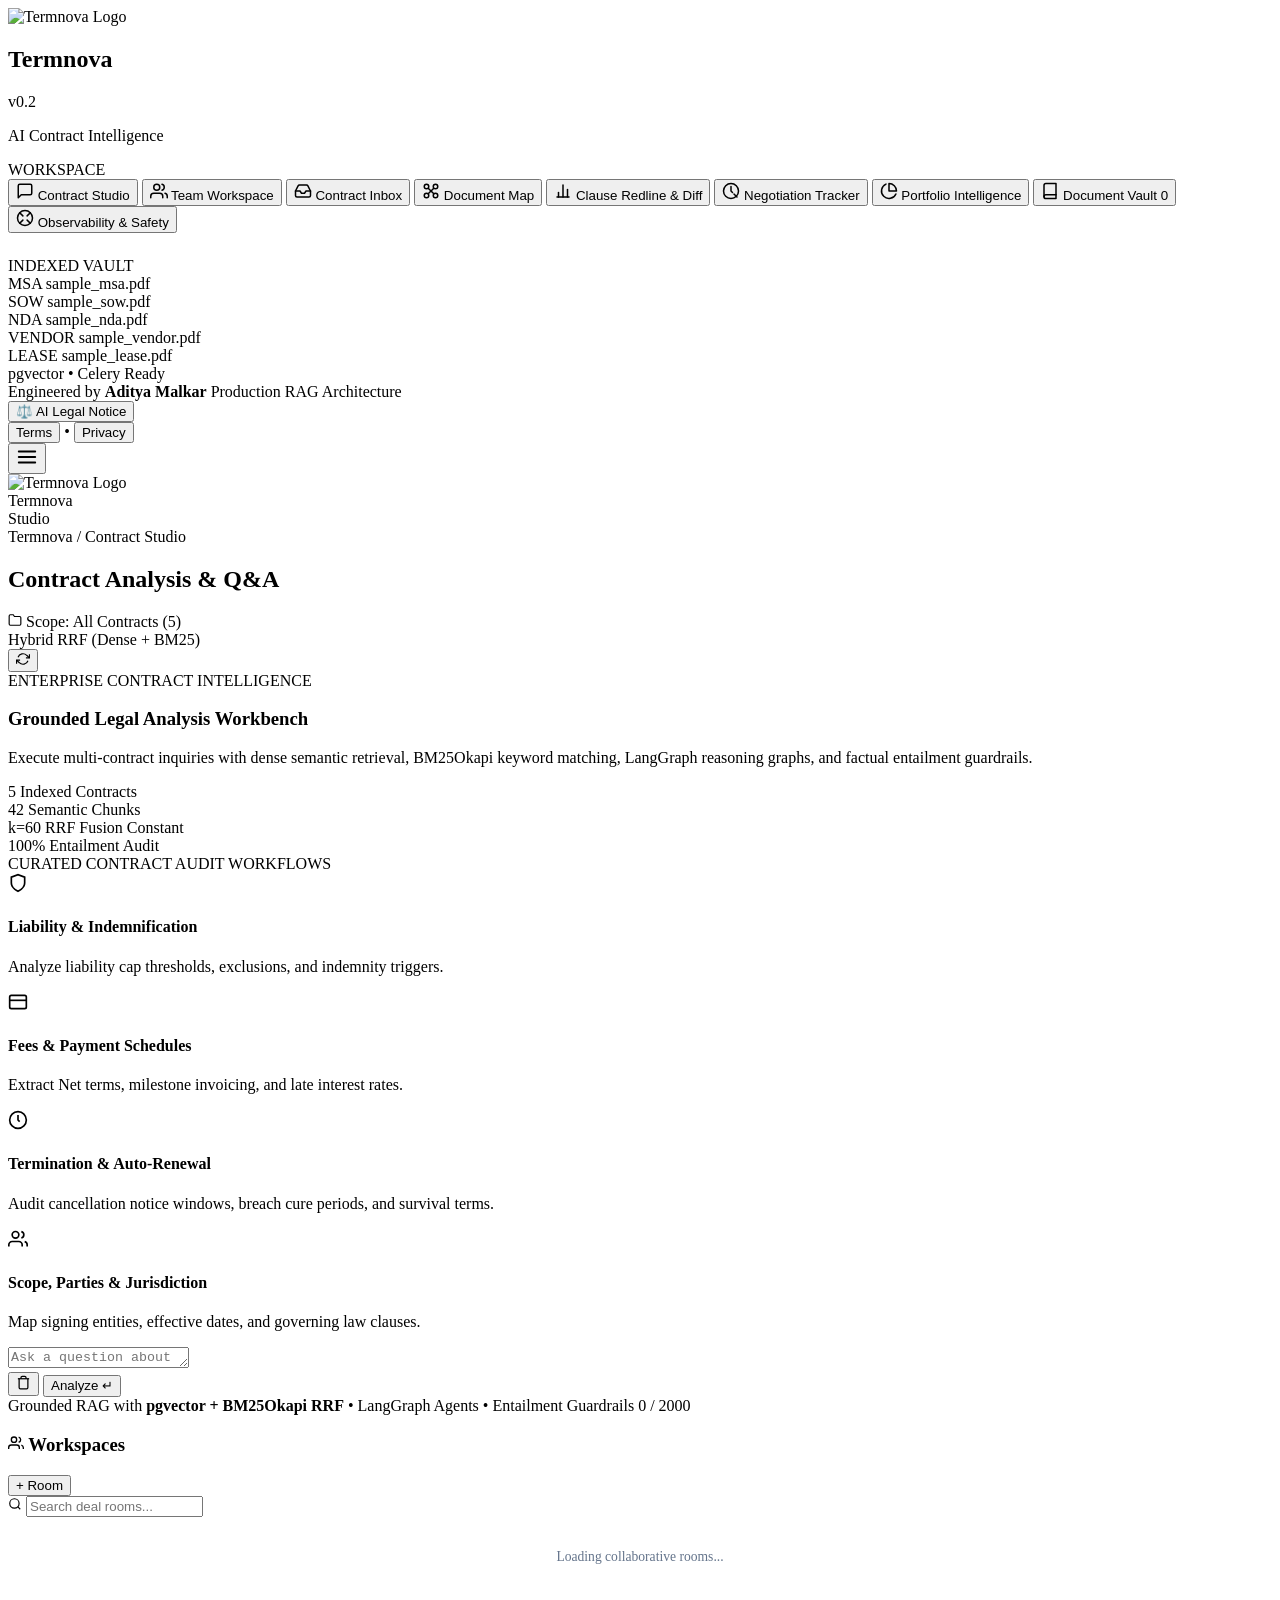
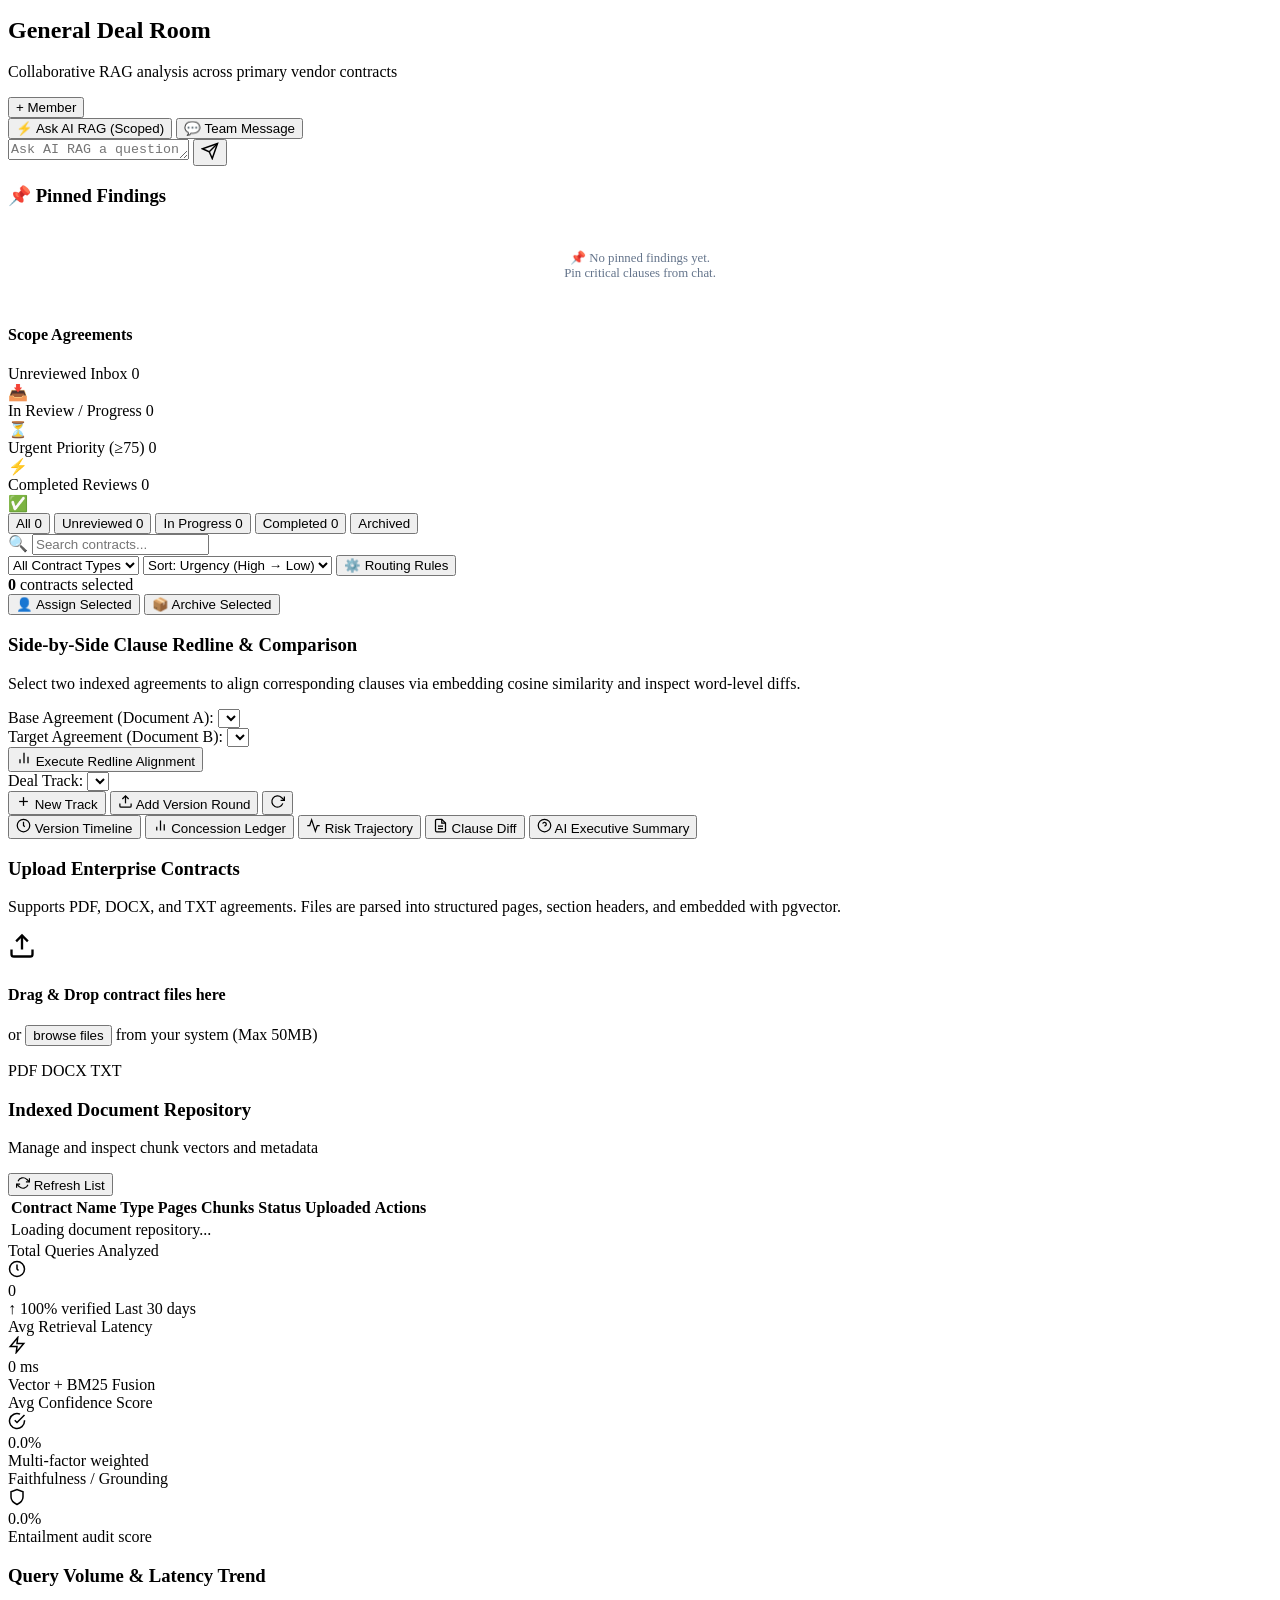
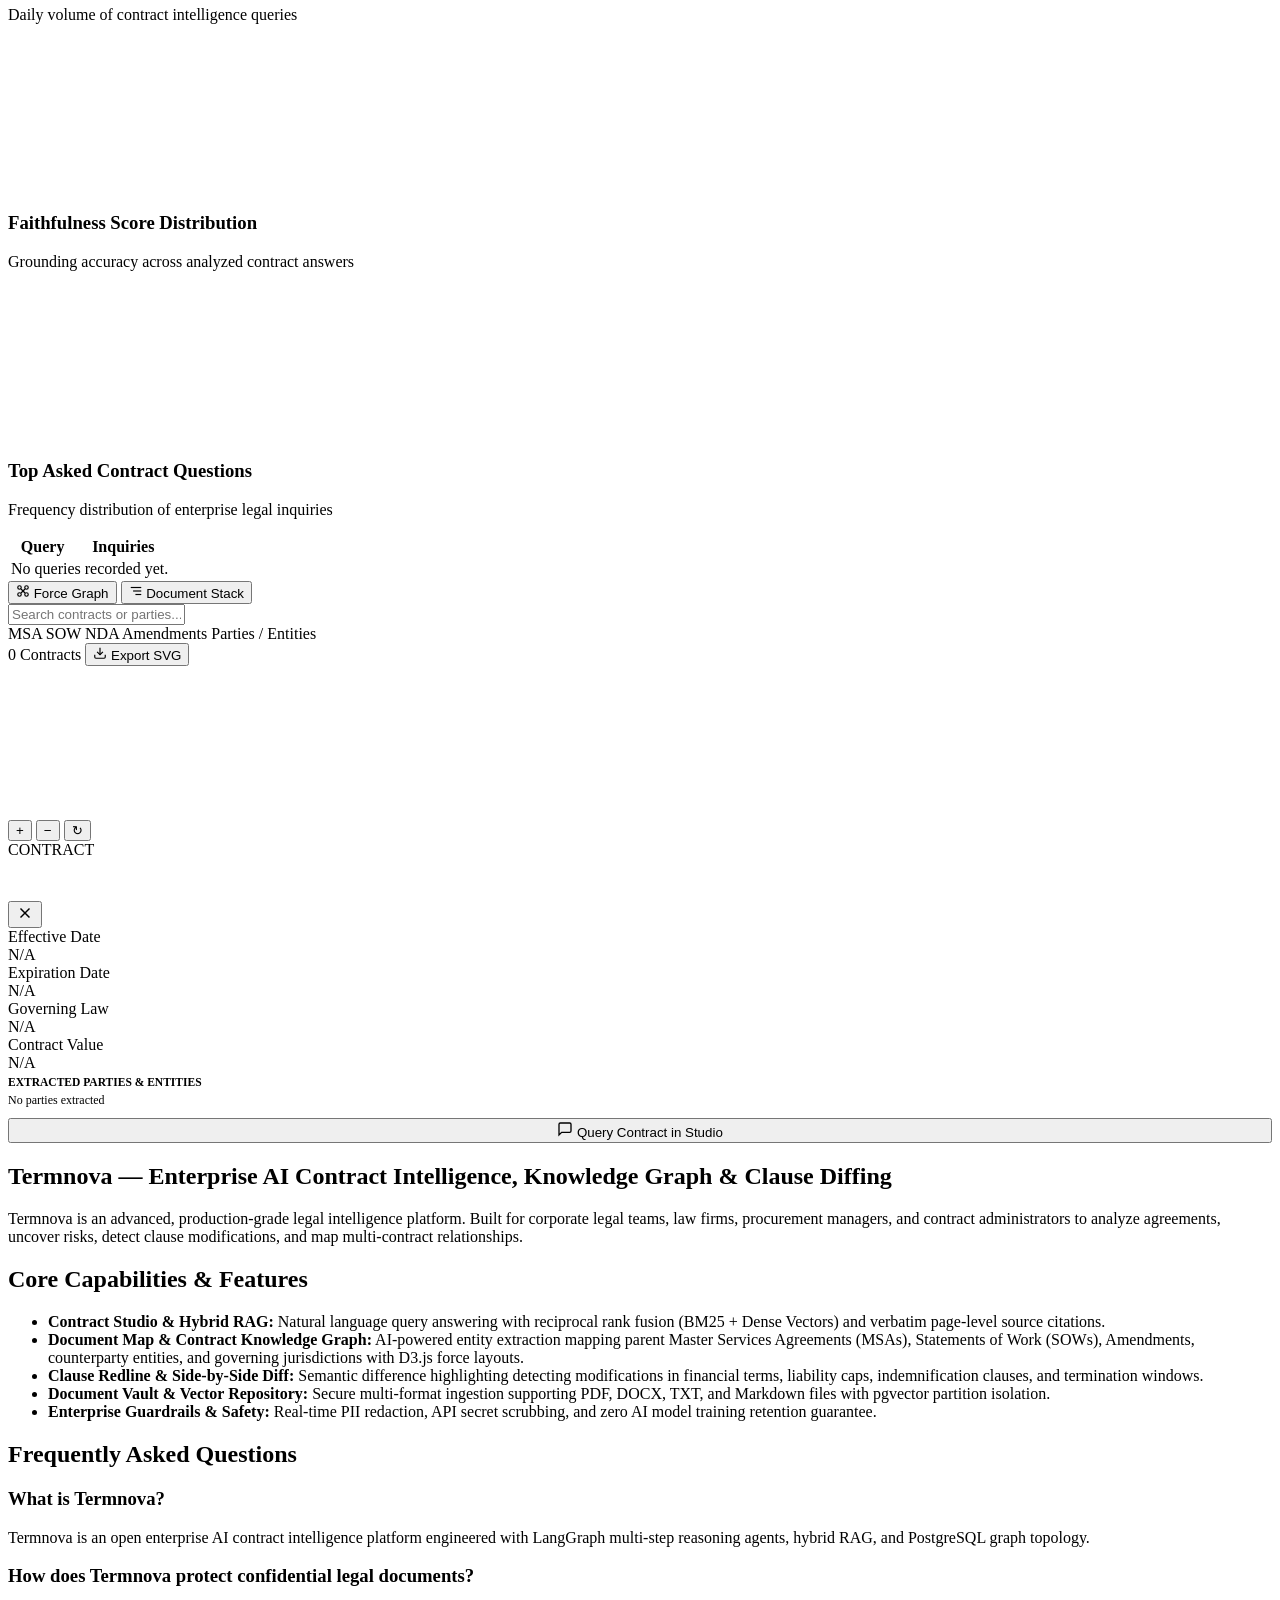
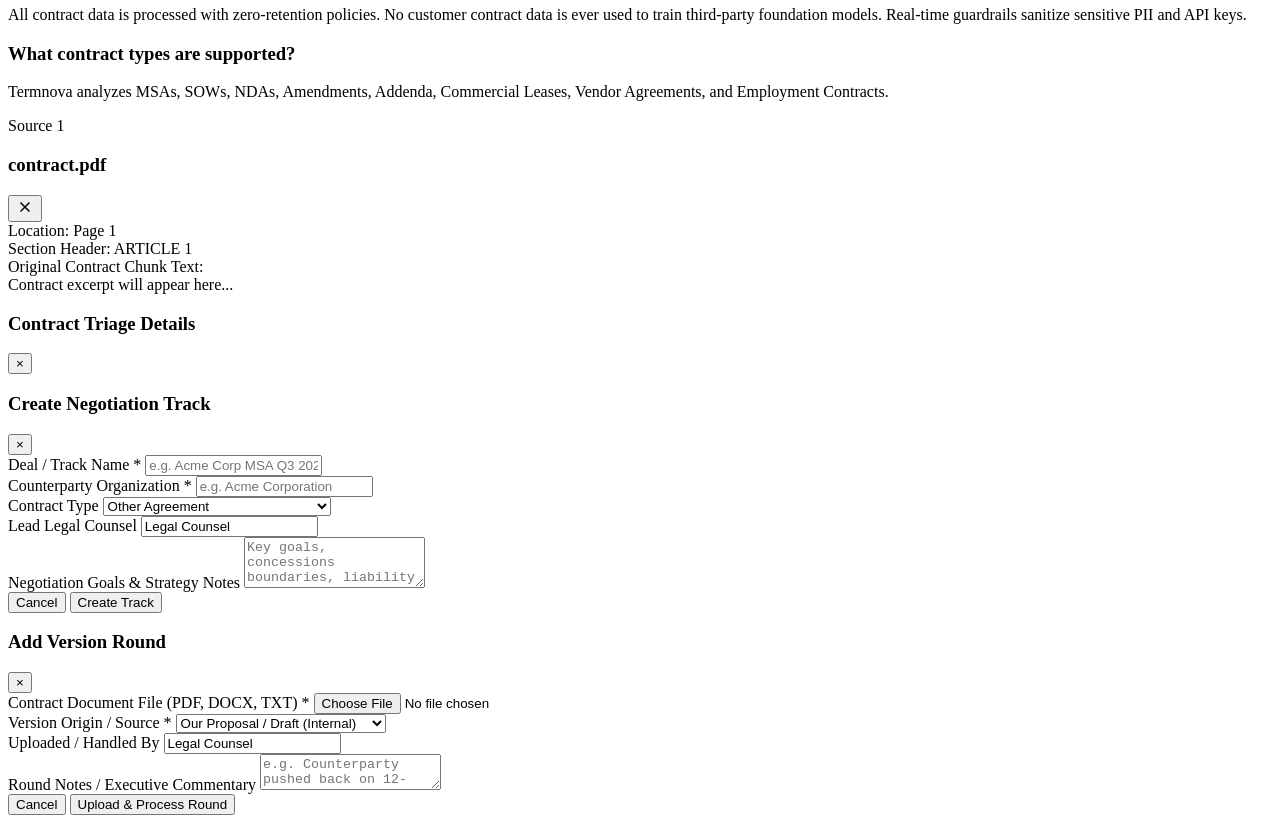
==== commit 9450c2e9: "Merge pull request #9 from adimalkar/feat/cross-contract-intelligence-clause-heatmap feat: Cross-Con" ====
--- a/src/termnova/static/index.html
+++ b/src/termnova/static/index.html
@@ -51,6 +51,7 @@
   <link rel="stylesheet" href="/static/css/workspace.css">
   <link rel="stylesheet" href="/static/css/inbox.css">
   <link rel="stylesheet" href="/static/css/negotiation.css">
+  <link rel="stylesheet" href="/static/css/intelligence.css">
 
   <!-- Schema.org JSON-LD Structured Data for Search Engines -->
   <script type="application/ld+json">
@@ -238,6 +239,14 @@
           <span>Negotiation Tracker</span>
         </button>
 
+        <button class="nav-item" data-view="intelligence" id="nav-intelligence">
+          <svg class="nav-icon" width="18" height="18" viewBox="0 0 24 24" fill="none" stroke="currentColor" stroke-width="2" stroke-linecap="round" stroke-linejoin="round">
+            <path d="M21.21 15.89A10 10 0 1 1 8 2.83"></path>
+            <path d="M22 12A10 10 0 0 0 12 2v10z"></path>
+          </svg>
+          <span>Portfolio Intelligence</span>
+        </button>
+
         <button class="nav-item" data-view="documents" id="nav-documents">
           <svg class="nav-icon" width="18" height="18" viewBox="0 0 24 24" fill="none" stroke="currentColor" stroke-width="2" stroke-linecap="round" stroke-linejoin="round">
             <path d="M4 19.5A2.5 2.5 0 0 1 6.5 17H20"></path>
@@ -824,6 +833,108 @@
           <div id="neg-tab-risk" class="neg-tab-pane" style="display: none;"></div>
           <div id="neg-tab-diff" class="neg-tab-pane" style="display: none;"></div>
           <div id="neg-tab-summary" class="neg-tab-pane" style="display: none;"></div>
+        </div>
+      </section>
+
+      <!-- ──── VIEW: CROSS-CONTRACT INTELLIGENCE & CLAUSE HEATMAP ──── -->
+      <section class="view-panel" id="view-intelligence" style="display: none;">
+        <div class="intelligence-container">
+          
+          <!-- Executive Portfolio Summary Cards -->
+          <div class="intelligence-summary-banner">
+            <div class="intel-stat-card value-card">
+              <span class="intel-stat-label">Total Contracts Indexed</span>
+              <span class="intel-stat-value" id="intel-stat-contracts">0</span>
+              <span class="intel-stat-sub">Across all formats & repositories</span>
+            </div>
+            <div class="intel-stat-card value-card">
+              <span class="intel-stat-label">Portfolio Financial Value</span>
+              <span class="intel-stat-value" id="intel-stat-val">$0</span>
+              <span class="intel-stat-sub">Combined contract liabilities & fees</span>
+            </div>
+            <div class="intel-stat-card risk-card">
+              <span class="intel-stat-label">Average Risk Exposure</span>
+              <span class="intel-stat-value" id="intel-stat-risk">0%</span>
+              <span class="intel-stat-sub">Portfolio-wide clause risk index</span>
+            </div>
+            <div class="intel-stat-card compliance-card">
+              <span class="intel-stat-label">Playbook Compliance</span>
+              <span class="intel-stat-value" id="intel-stat-compliance">100%</span>
+              <span class="intel-stat-sub">Standard terms adherence</span>
+            </div>
+          </div>
+
+          <!-- Sub-Navigation Tabs & Controls -->
+          <div class="intelligence-tabs">
+            <button class="intel-tab-btn active" data-tab="heatmap">
+              <span>📊 Clause Heatmap Matrix</span>
+            </button>
+            <button class="intel-tab-btn" data-tab="scorecard">
+              <span>🏢 Vendor Scorecards</span>
+            </button>
+            <button class="intel-tab-btn" data-tab="benchmark">
+              <span>🎯 Benchmark Scoring</span>
+            </button>
+            <button class="intel-tab-btn" data-tab="trends">
+              <span>📈 Portfolio Trends</span>
+            </button>
+            <button class="intel-tab-btn" data-tab="gaps">
+              <span>⚠️ Gap Analysis</span>
+            </button>
+          </div>
+
+          <!-- Filter Toolbar -->
+          <div class="intel-filter-bar">
+            <div class="intel-filter-group">
+              <label for="intel-filter-type" style="font-size: 0.8rem; color: #94a3b8; font-weight: 600;">Contract Type:</label>
+              <select id="intel-filter-type" class="intel-select">
+                <option value="all" selected>All Types</option>
+                <option value="msa">MSA (Master Services)</option>
+                <option value="sow">SOW (Statement of Work)</option>
+                <option value="nda">NDA (Confidentiality)</option>
+                <option value="vendor">Vendor Agreement</option>
+                <option value="lease">Commercial Lease</option>
+              </select>
+
+              <label for="intel-search-vendor" style="font-size: 0.8rem; color: #94a3b8; font-weight: 600;">Vendor / Counterparty:</label>
+              <input type="text" id="intel-search-vendor" class="intel-input" placeholder="e.g. Acme, CloudTech... (Press Enter)">
+            </div>
+            <div class="intel-filter-group">
+              <button class="btn btn-secondary btn-sm" onclick="IntelligenceApp.init()">
+                <span>↻ Refresh Intelligence</span>
+              </button>
+            </div>
+          </div>
+
+          <!-- Tab Pane 1: Clause Heatmap -->
+          <div id="intel-pane-heatmap" class="intel-tab-pane">
+            <div id="heatmap-container"></div>
+          </div>
+
+          <!-- Tab Pane 2: Vendor Scorecard -->
+          <div id="intel-pane-scorecard" class="intel-tab-pane" style="display: none;">
+            <div id="scorecard-container"></div>
+          </div>
+
+          <!-- Tab Pane 3: Benchmark Scoring -->
+          <div id="intel-pane-benchmark" class="intel-tab-pane" style="display: none;">
+            <div style="margin-bottom: 1rem; display: flex; align-items: center; gap: 0.75rem;">
+              <label for="benchmark-doc-select" style="font-size: 0.85rem; font-weight: 600; color: #cbd5e1;">Select Agreement to Benchmark:</label>
+              <select id="benchmark-doc-select" class="intel-select" style="min-width: 280px;"></select>
+            </div>
+            <div id="benchmark-container"></div>
+          </div>
+
+          <!-- Tab Pane 4: Portfolio Trends -->
+          <div id="intel-pane-trends" class="intel-tab-pane" style="display: none;">
+            <div id="trends-container"></div>
+          </div>
+
+          <!-- Tab Pane 5: Gap Detection -->
+          <div id="intel-pane-gaps" class="intel-tab-pane" style="display: none;">
+            <div id="gaps-container"></div>
+          </div>
+
         </div>
       </section>
 
@@ -1497,6 +1608,24 @@
     </div>
   </div>
 
+  <!-- Clause Text Preview Modal -->
+  <div id="modal-clause-preview" class="neg-modal" style="display: none;">
+    <div class="neg-modal-content" style="max-width: 550px;">
+      <div class="neg-modal-header">
+        <h3 id="modal-clause-title">Clause Details</h3>
+        <span id="modal-clause-risk" class="delta-badge favorable">Risk: Low</span>
+        <button class="btn-icon" onclick="IntelligenceApp.closeClausePreview()">&times;</button>
+      </div>
+      <div style="padding: 1.25rem;">
+        <p style="font-size: 0.75rem; color: #94a3b8; margin: 0 0 0.5rem; text-transform: uppercase; font-weight: 600;">Detected Provision Snippet:</p>
+        <div id="modal-clause-body" style="background: rgba(15, 23, 42, 0.8); border: 1px solid rgba(255, 255, 255, 0.1); border-radius: 8px; padding: 1rem; font-size: 0.85rem; line-height: 1.6; color: #f1f5f9; white-space: pre-wrap; max-height: 300px; overflow-y: auto;"></div>
+      </div>
+      <div class="neg-modal-footer">
+        <button type="button" class="btn-neg-secondary" onclick="IntelligenceApp.closeClausePreview()">Close</button>
+      </div>
+    </div>
+  </div>
+
   <!-- Toast Alert Hub -->
   <div class="toast-hub" id="toast-hub"></div>
 
@@ -1507,6 +1636,7 @@
   <script src="/static/js/workspace.js"></script>
   <script src="/static/js/inbox.js"></script>
   <script src="/static/js/negotiation.js"></script>
+  <script src="/static/js/intelligence.js"></script>
   <script src="/static/js/graph.js"></script>
   <script src="/static/js/compare.js"></script>
   <script src="/static/js/documents.js"></script>
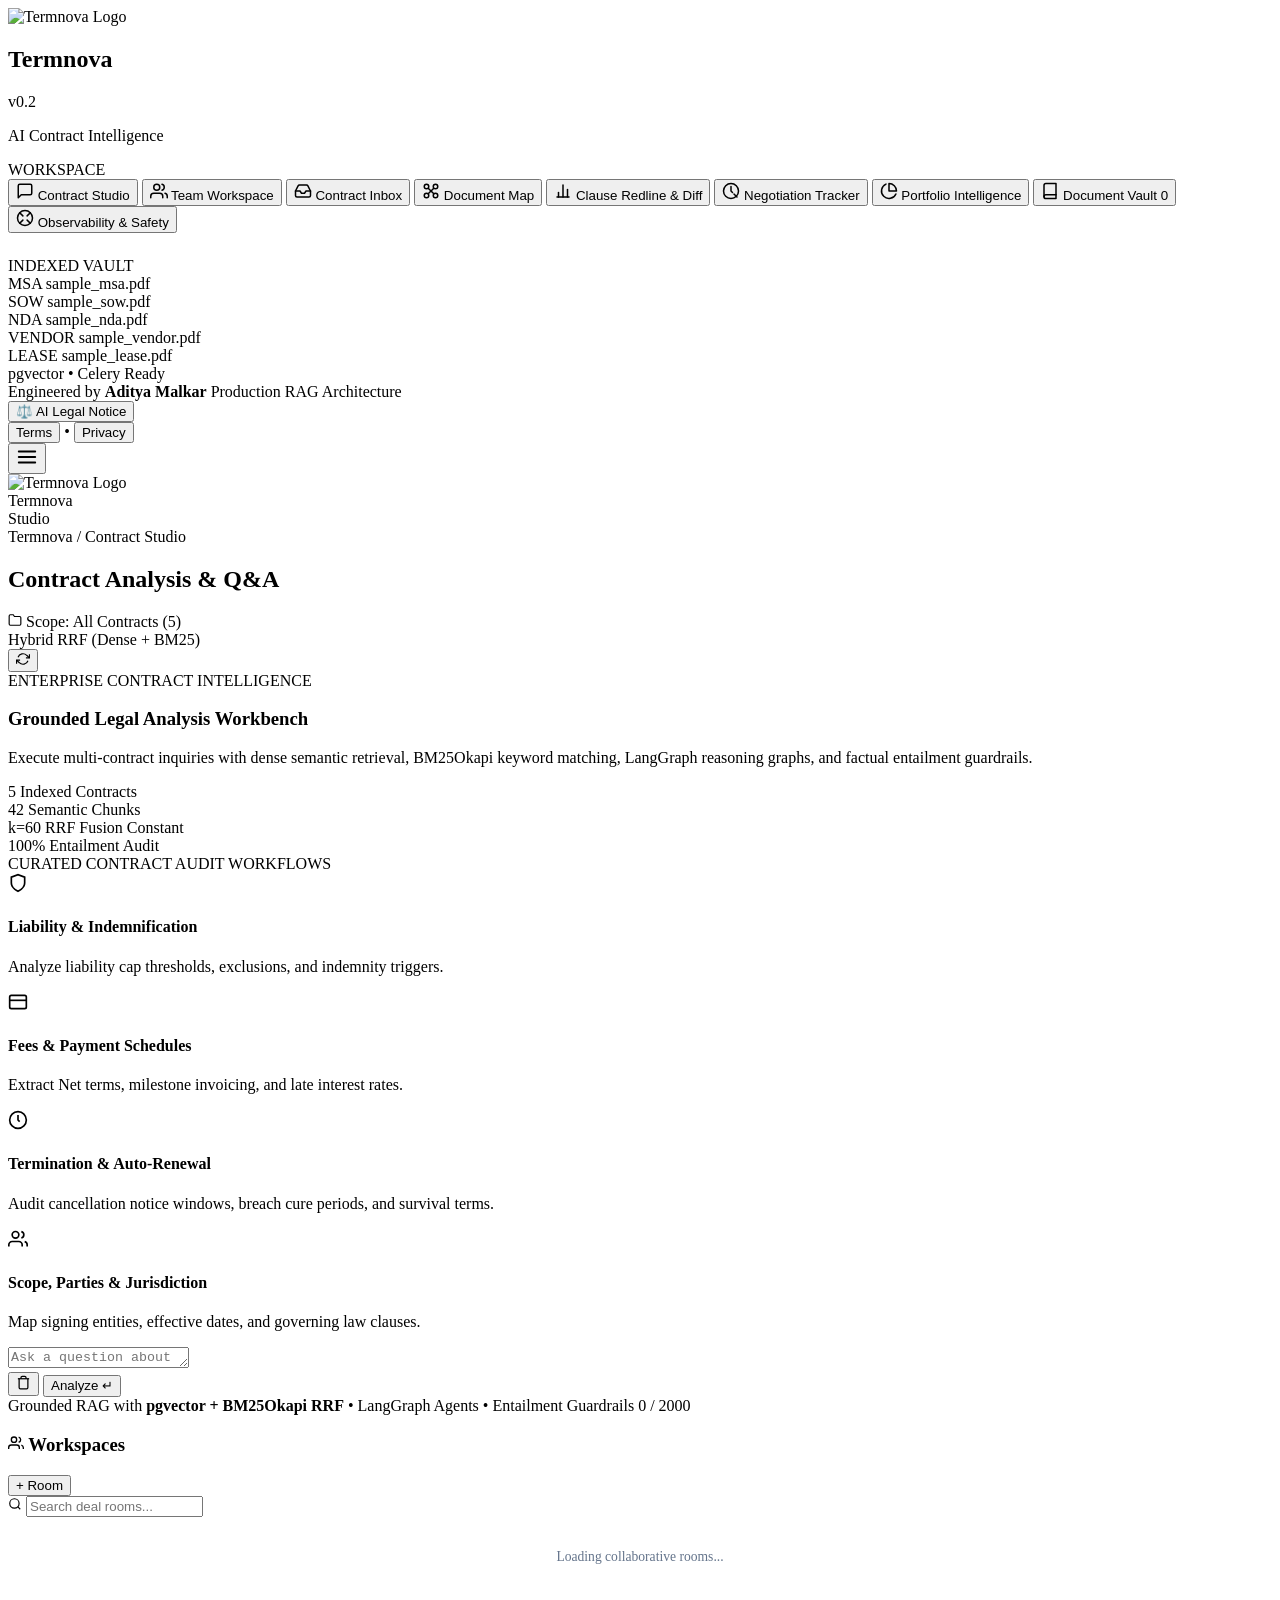
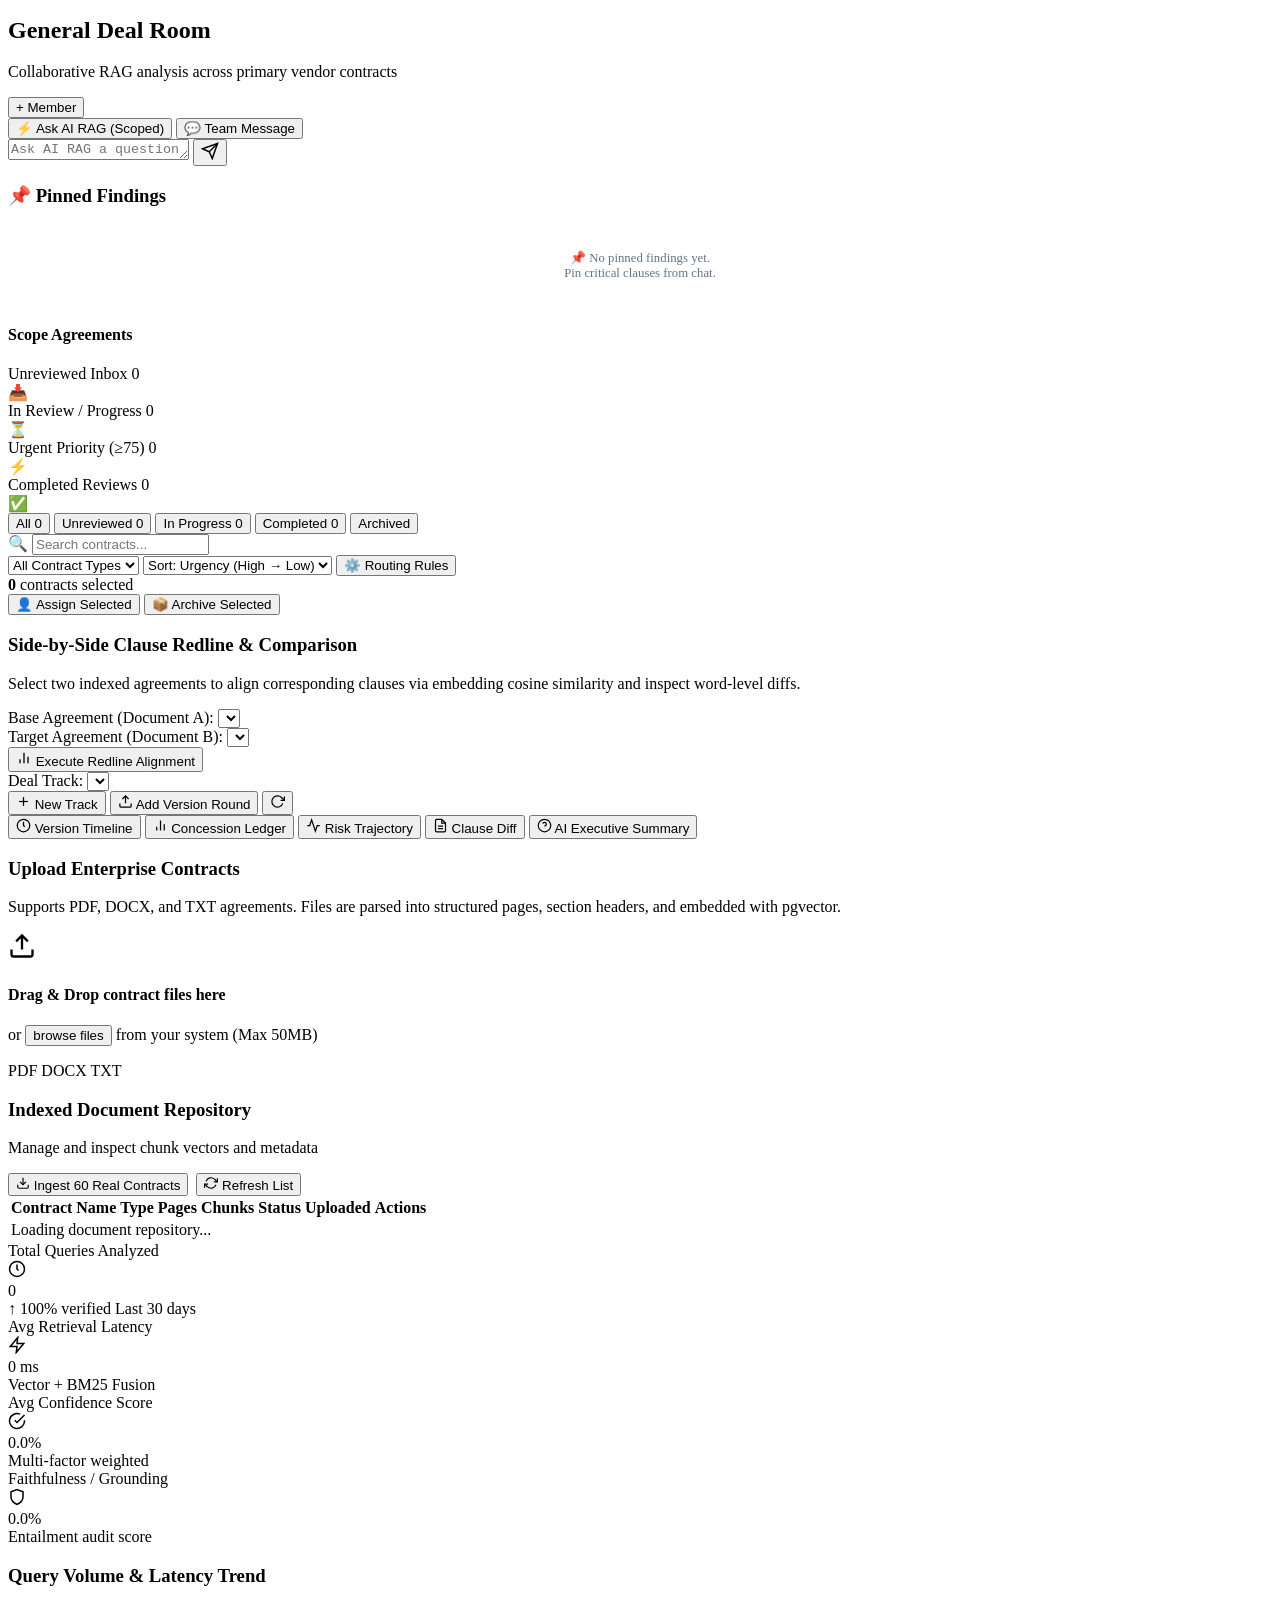
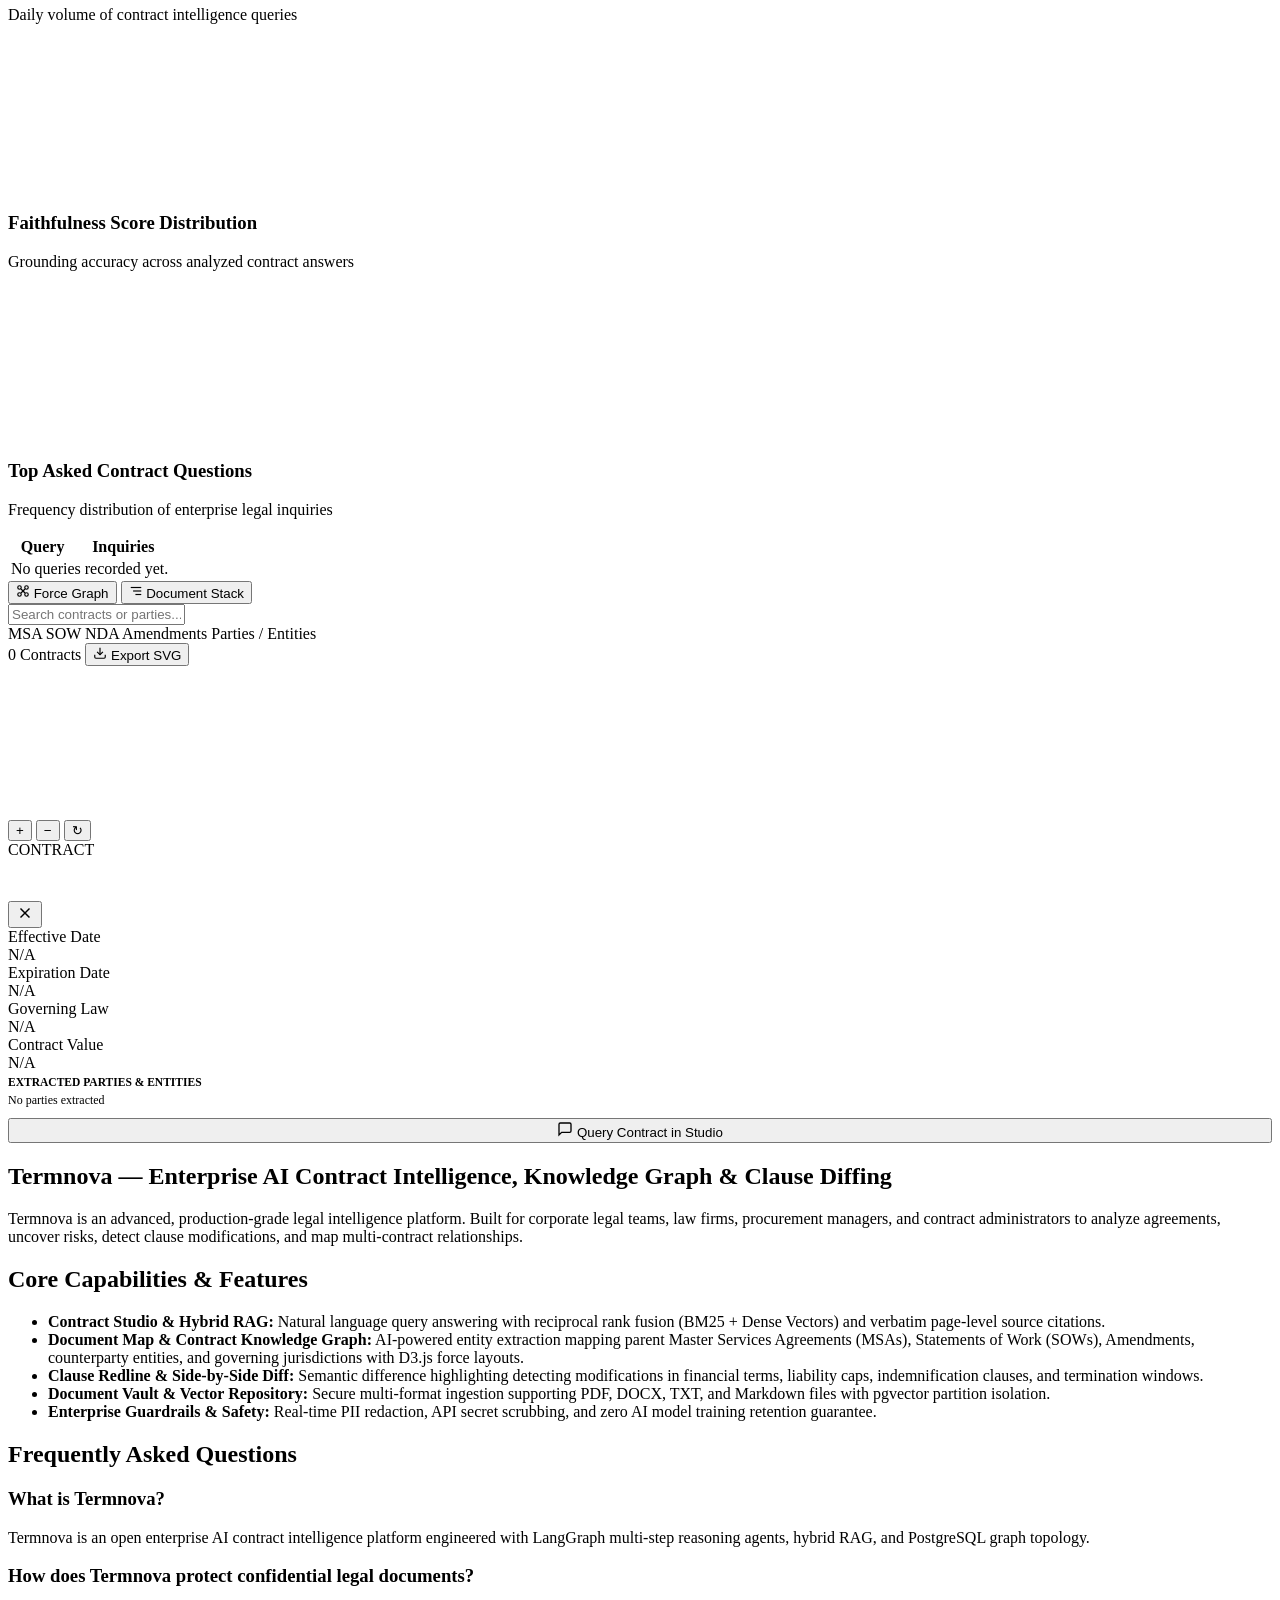
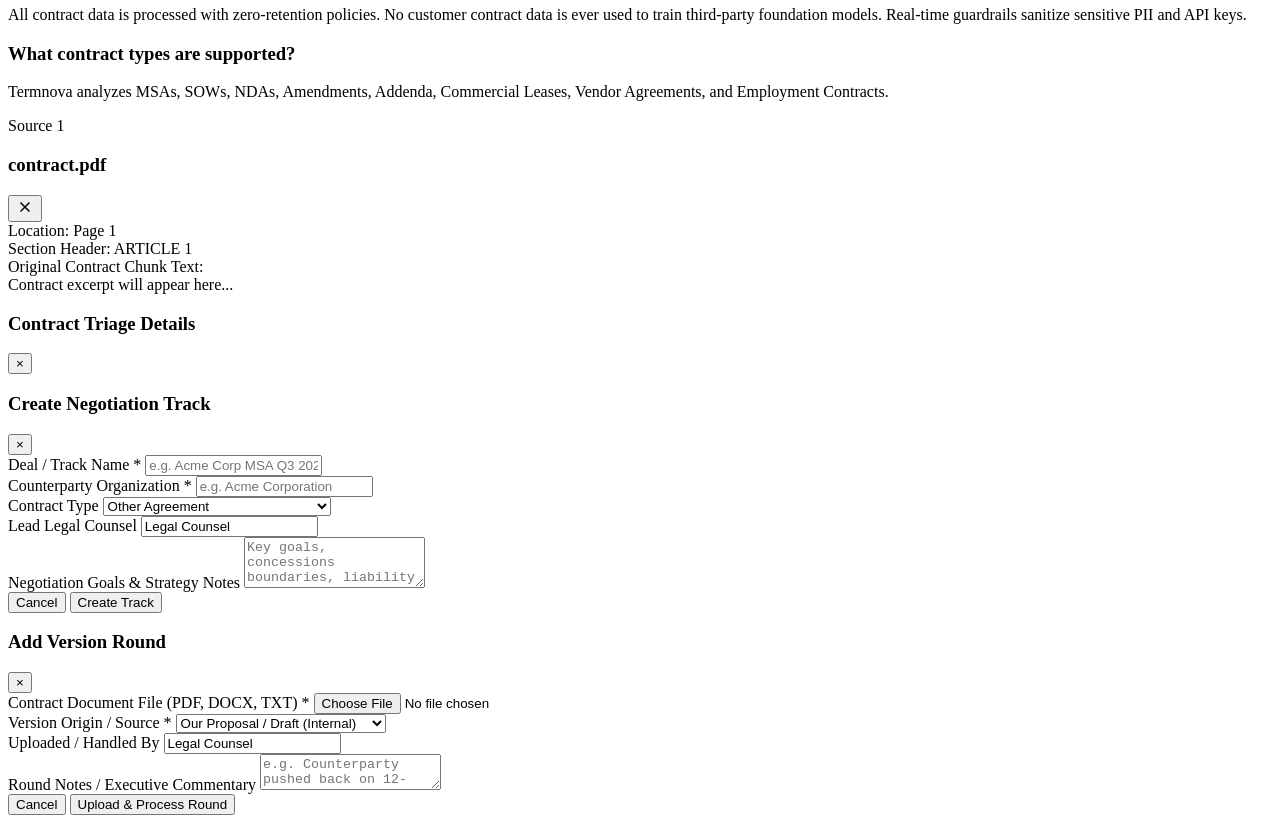
==== commit c2a33b48: "fix(docker): copy authentic contracts dataset into production image and add on-demand seeding endpoi" ====
--- a/src/termnova/static/index.html
+++ b/src/termnova/static/index.html
@@ -46,12 +46,12 @@
   <link rel="preconnect" href="https://fonts.googleapis.com">
   <link rel="preconnect" href="https://fonts.gstatic.com" crossorigin>
   <link href="https://fonts.googleapis.com/css2?family=Plus+Jakarta+Sans:wght@400;500;600;700;800&family=JetBrains+Mono:wght@400;500;600&display=swap" rel="stylesheet">
-  <link rel="stylesheet" href="/static/css/styles.css">
-  <link rel="stylesheet" href="/static/css/graph.css">
-  <link rel="stylesheet" href="/static/css/workspace.css">
-  <link rel="stylesheet" href="/static/css/inbox.css">
-  <link rel="stylesheet" href="/static/css/negotiation.css">
-  <link rel="stylesheet" href="/static/css/intelligence.css">
+  <link rel="stylesheet" href="/static/css/styles.css?v=0.3.0">
+  <link rel="stylesheet" href="/static/css/graph.css?v=0.3.0">
+  <link rel="stylesheet" href="/static/css/workspace.css?v=0.3.0">
+  <link rel="stylesheet" href="/static/css/inbox.css?v=0.3.0">
+  <link rel="stylesheet" href="/static/css/negotiation.css?v=0.3.0">
+  <link rel="stylesheet" href="/static/css/intelligence.css?v=0.3.0">
 
   <!-- Schema.org JSON-LD Structured Data for Search Engines -->
   <script type="application/ld+json">
@@ -988,14 +988,24 @@
                 <h3>Indexed Document Repository</h3>
                 <p>Manage and inspect chunk vectors and metadata</p>
               </div>
-              <button class="btn btn-secondary btn-sm" id="btn-refresh-docs">
-                <svg width="14" height="14" viewBox="0 0 24 24" fill="none" stroke="currentColor" stroke-width="2">
-                  <polyline points="23 4 23 10 17 10"></polyline>
-                  <polyline points="1 20 1 14 7 14"></polyline>
-                  <path d="M3.51 9a9 9 0 0 1 14.85-3.36L23 10M1 14l4.64 4.36A9 9 0 0 0 20.49 15"></path>
-                </svg>
-                <span>Refresh List</span>
-              </button>
+              <div style="display: flex; gap: 8px;">
+                <button class="btn btn-secondary btn-sm" id="btn-seed-contracts" title="Ingest authentic commercial contracts dataset">
+                  <svg width="14" height="14" viewBox="0 0 24 24" fill="none" stroke="currentColor" stroke-width="2">
+                    <path d="M21 15v4a2 2 0 0 1-2 2H5a2 2 0 0 1-2-2v-4"></path>
+                    <polyline points="7 10 12 15 17 10"></polyline>
+                    <line x1="12" y1="15" x2="12" y2="3"></line>
+                  </svg>
+                  <span>Ingest 60 Real Contracts</span>
+                </button>
+                <button class="btn btn-secondary btn-sm" id="btn-refresh-docs">
+                  <svg width="14" height="14" viewBox="0 0 24 24" fill="none" stroke="currentColor" stroke-width="2">
+                    <polyline points="23 4 23 10 17 10"></polyline>
+                    <polyline points="1 20 1 14 7 14"></polyline>
+                    <path d="M3.51 9a9 9 0 0 1 14.85-3.36L23 10M1 14l4.64 4.36A9 9 0 0 0 20.49 15"></path>
+                  </svg>
+                  <span>Refresh List</span>
+                </button>
+              </div>
             </div>
 
             <div class="table-responsive">
@@ -1630,16 +1640,16 @@
   <div class="toast-hub" id="toast-hub"></div>
 
   <!-- Scripts -->
-  <script src="/static/js/app.js"></script>
-  <script src="/static/js/ws.js"></script>
-  <script src="/static/js/chat.js"></script>
-  <script src="/static/js/workspace.js"></script>
-  <script src="/static/js/inbox.js"></script>
-  <script src="/static/js/negotiation.js"></script>
-  <script src="/static/js/intelligence.js"></script>
-  <script src="/static/js/graph.js"></script>
-  <script src="/static/js/compare.js"></script>
-  <script src="/static/js/documents.js"></script>
-  <script src="/static/js/analytics.js"></script>
+  <script src="/static/js/app.js?v=0.3.0"></script>
+  <script src="/static/js/ws.js?v=0.3.0"></script>
+  <script src="/static/js/chat.js?v=0.3.0"></script>
+  <script src="/static/js/workspace.js?v=0.3.0"></script>
+  <script src="/static/js/inbox.js?v=0.3.0"></script>
+  <script src="/static/js/negotiation.js?v=0.3.0"></script>
+  <script src="/static/js/intelligence.js?v=0.3.0"></script>
+  <script src="/static/js/graph.js?v=0.3.0"></script>
+  <script src="/static/js/compare.js?v=0.3.0"></script>
+  <script src="/static/js/documents.js?v=0.3.0"></script>
+  <script src="/static/js/analytics.js?v=0.3.0"></script>
 </body>
 </html>
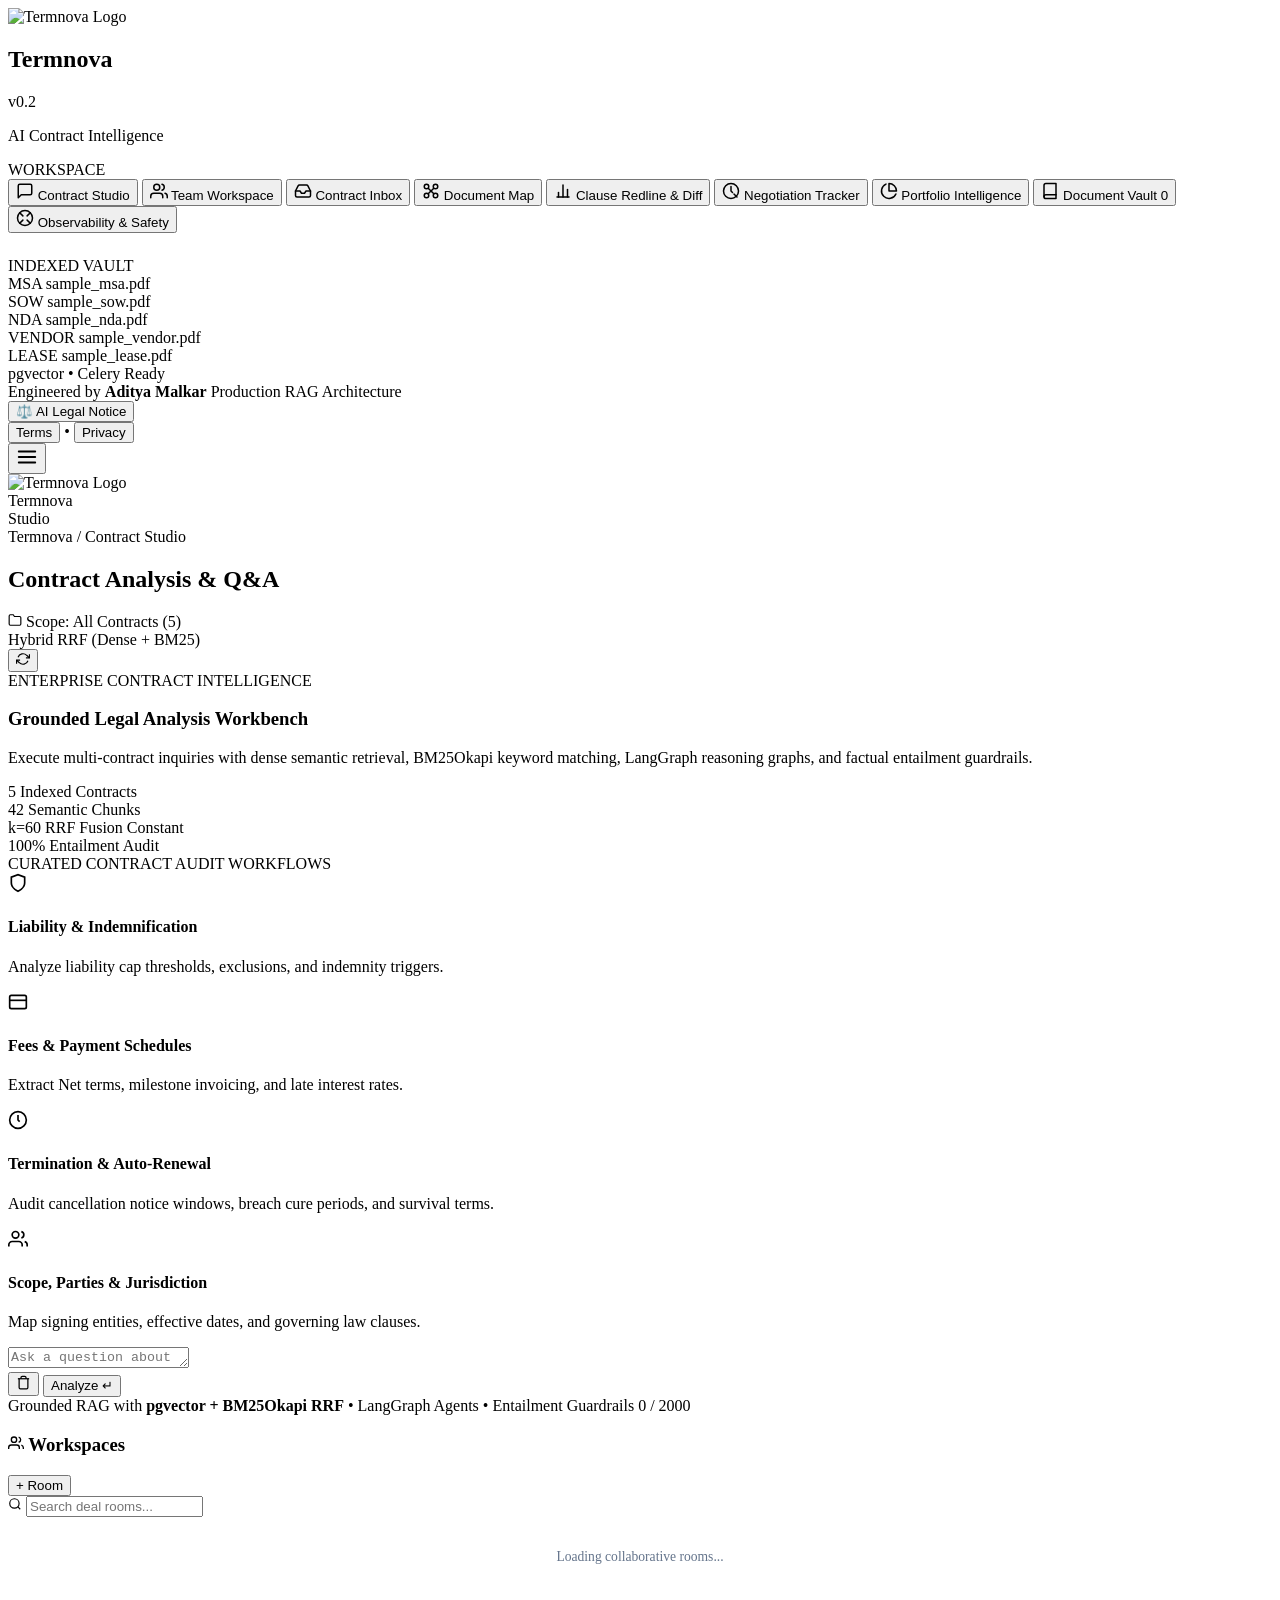
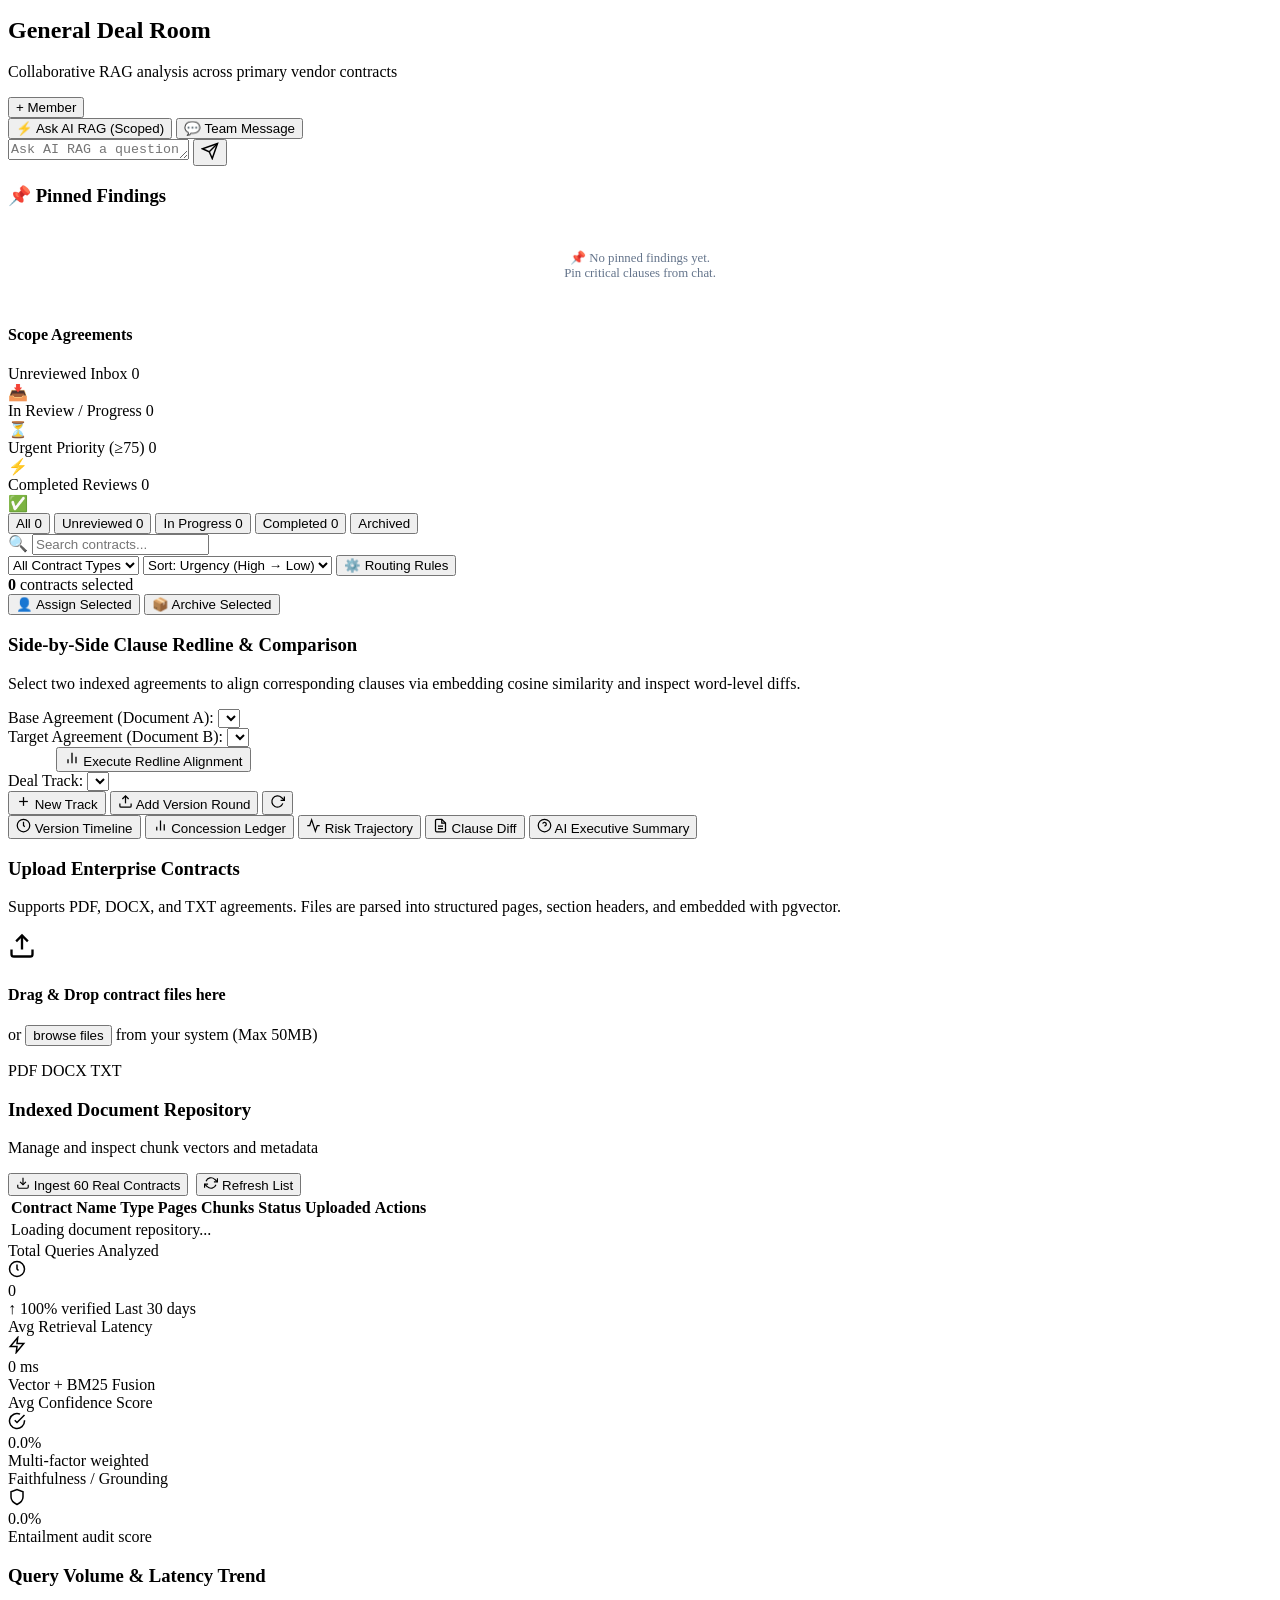
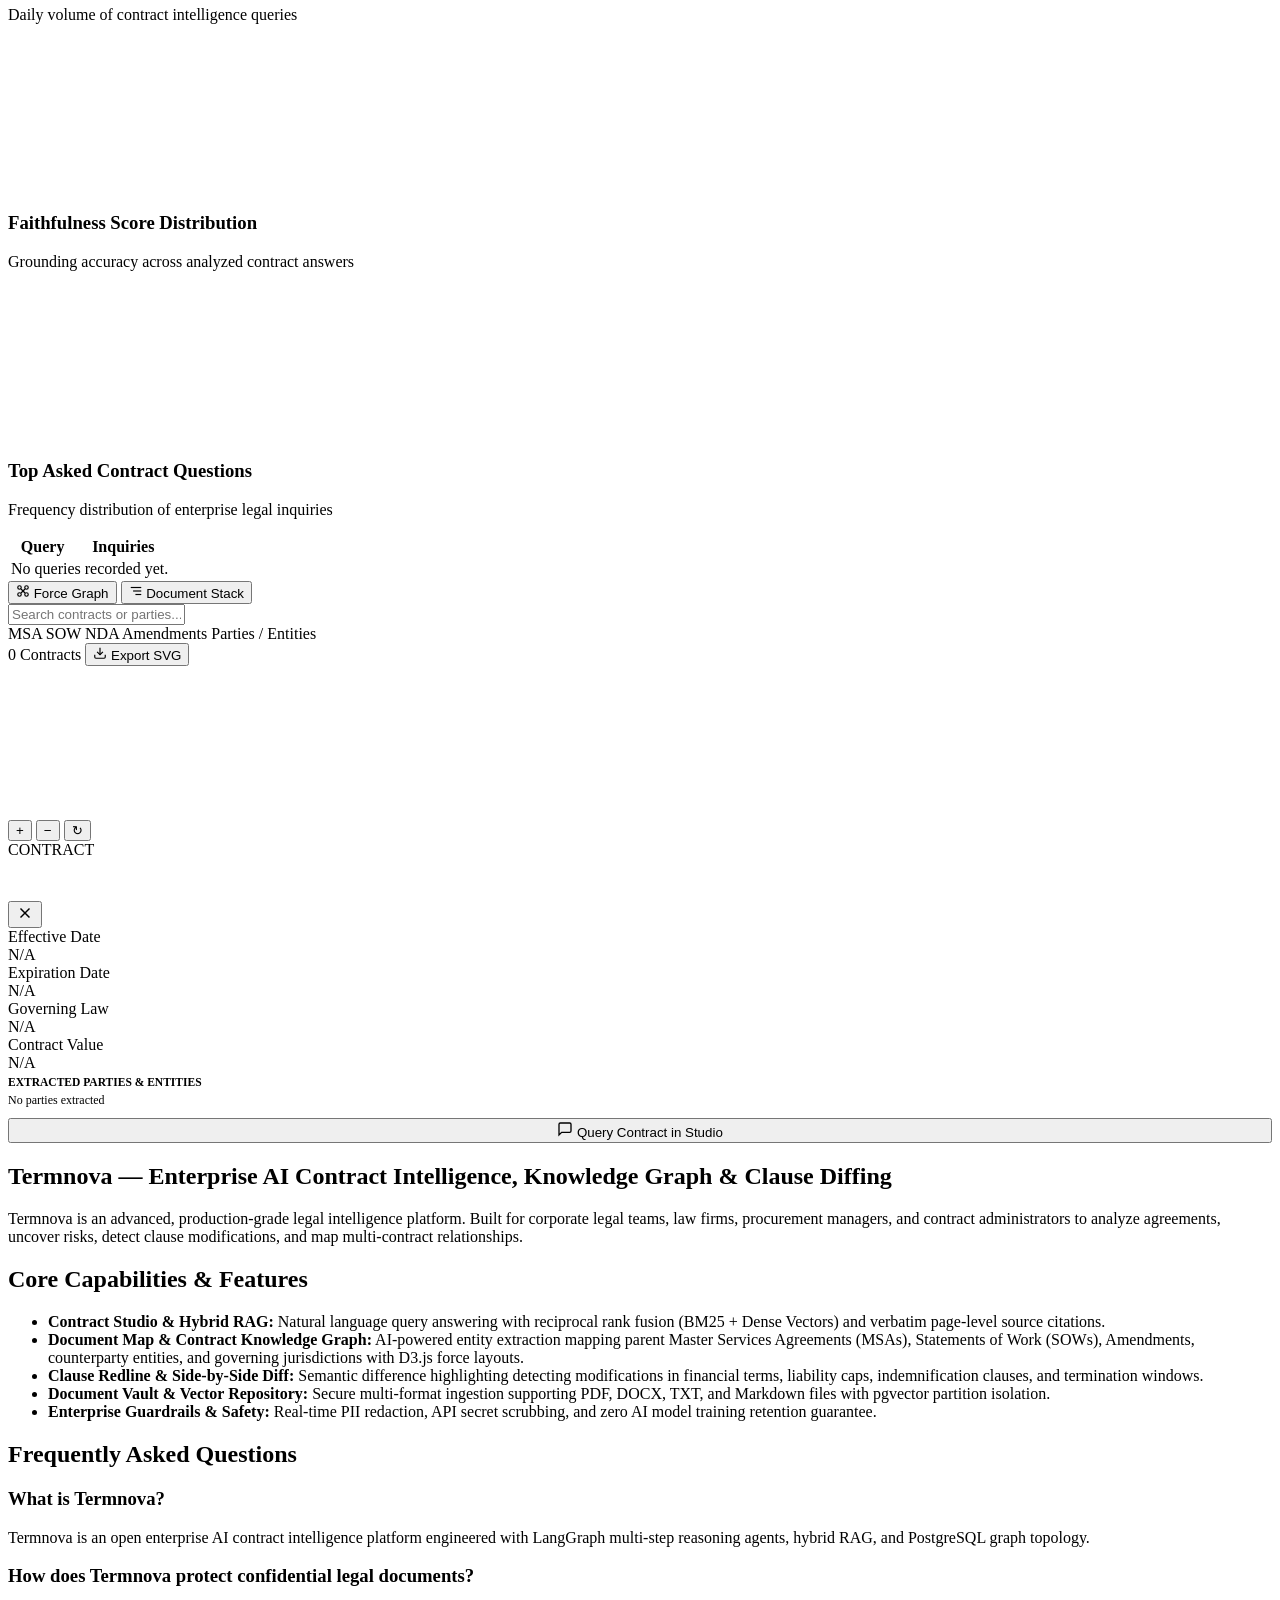
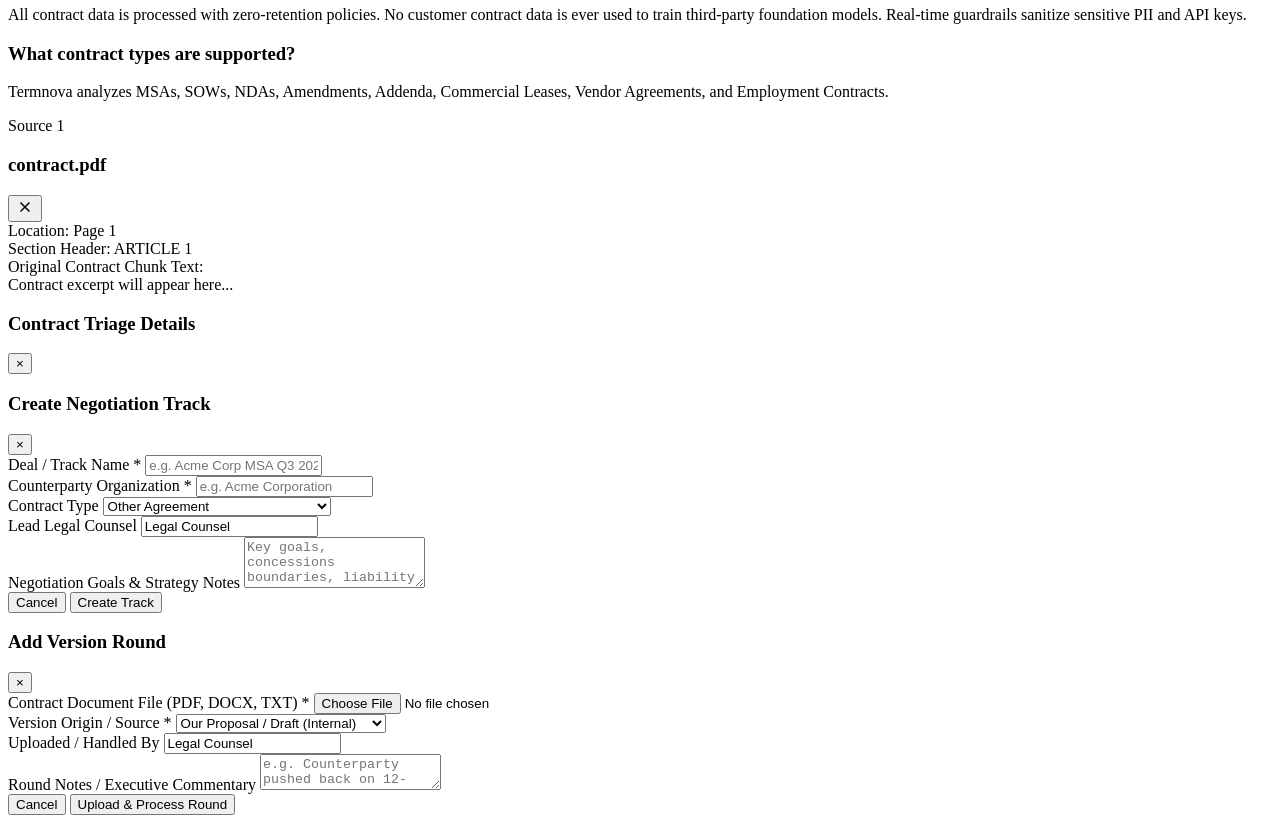
==== commit d41c0c52: "fix(ui): resolve clause comparison layout wrapping and vertical alignment" ====
--- a/src/termnova/static/index.html
+++ b/src/termnova/static/index.html
@@ -725,6 +725,7 @@
                 <select id="compare-doc-b" class="custom-select"></select>
               </div>
               <div class="select-action">
+                <label style="visibility: hidden;">Action</label>
                 <button class="btn btn-primary" id="btn-run-compare">
                   <svg width="16" height="16" viewBox="0 0 24 24" fill="none" stroke="currentColor" stroke-width="2">
                     <line x1="18" y1="20" x2="18" y2="10"></line>
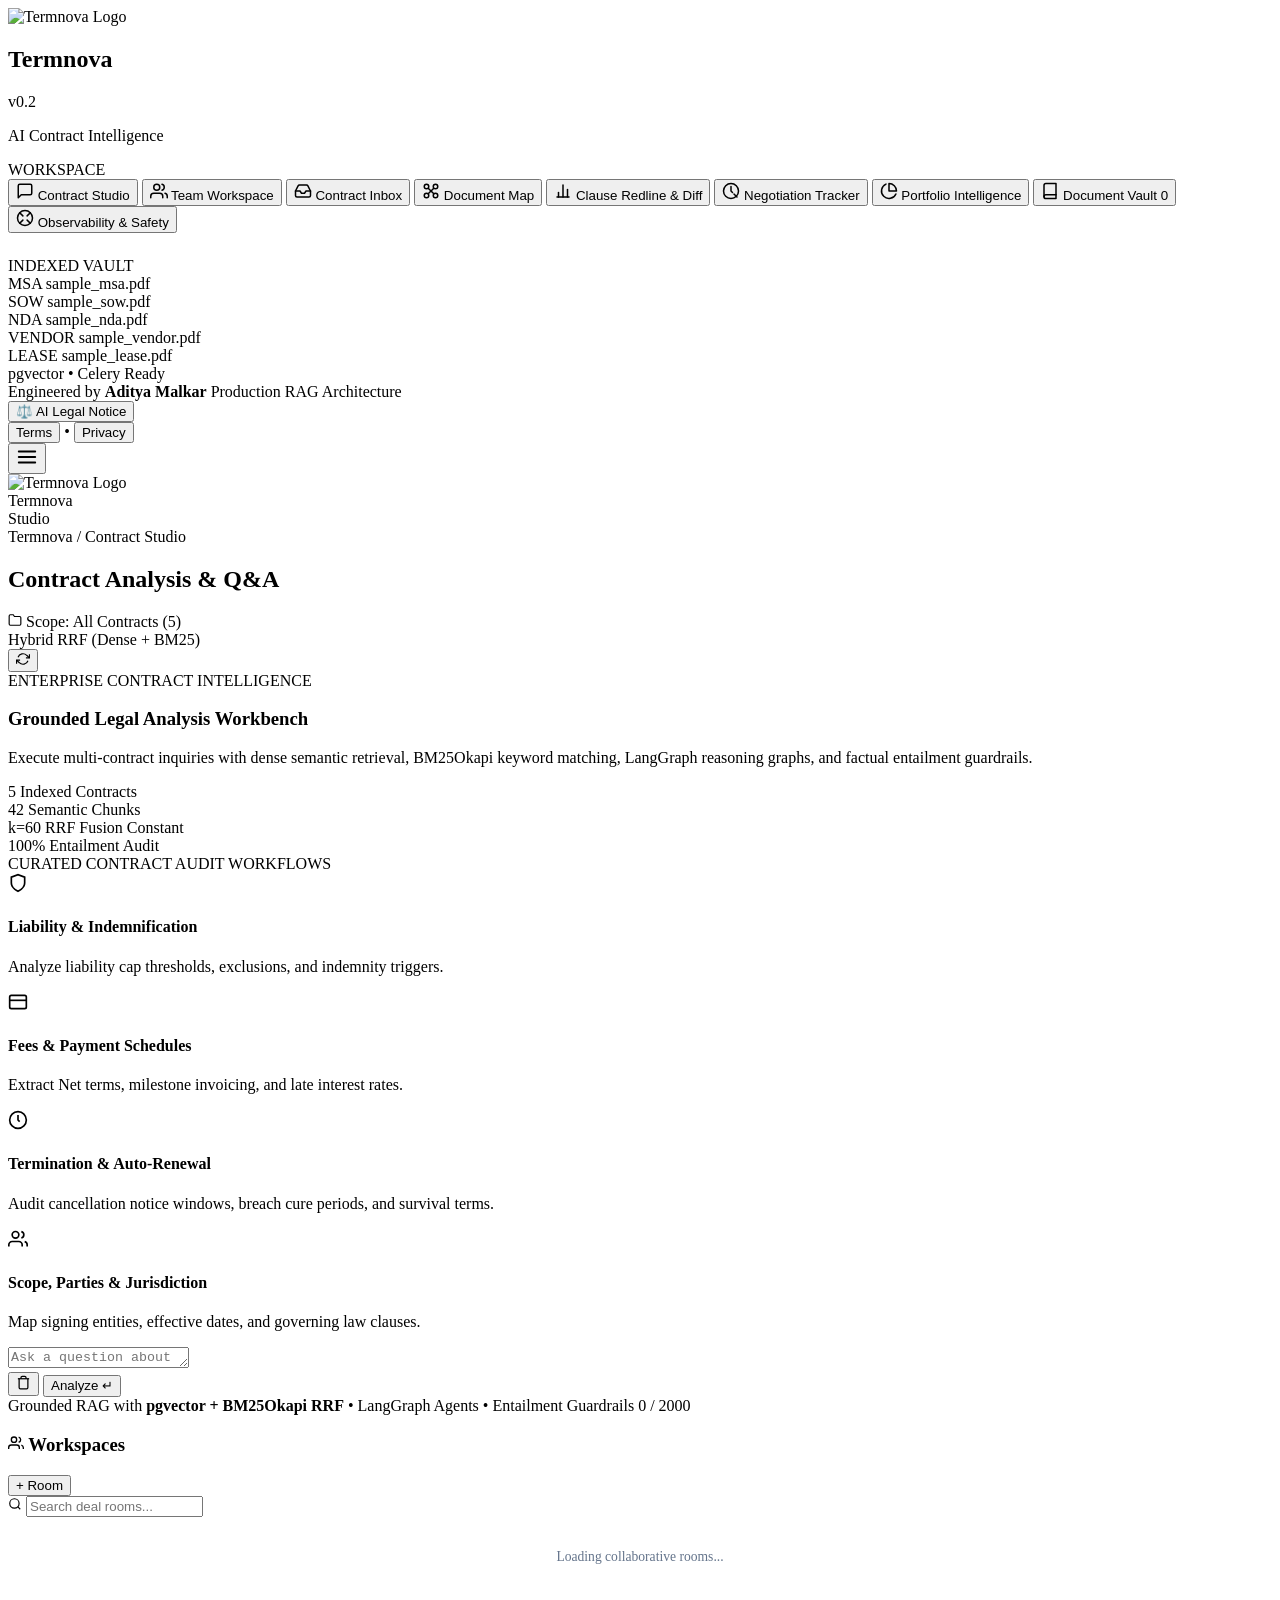
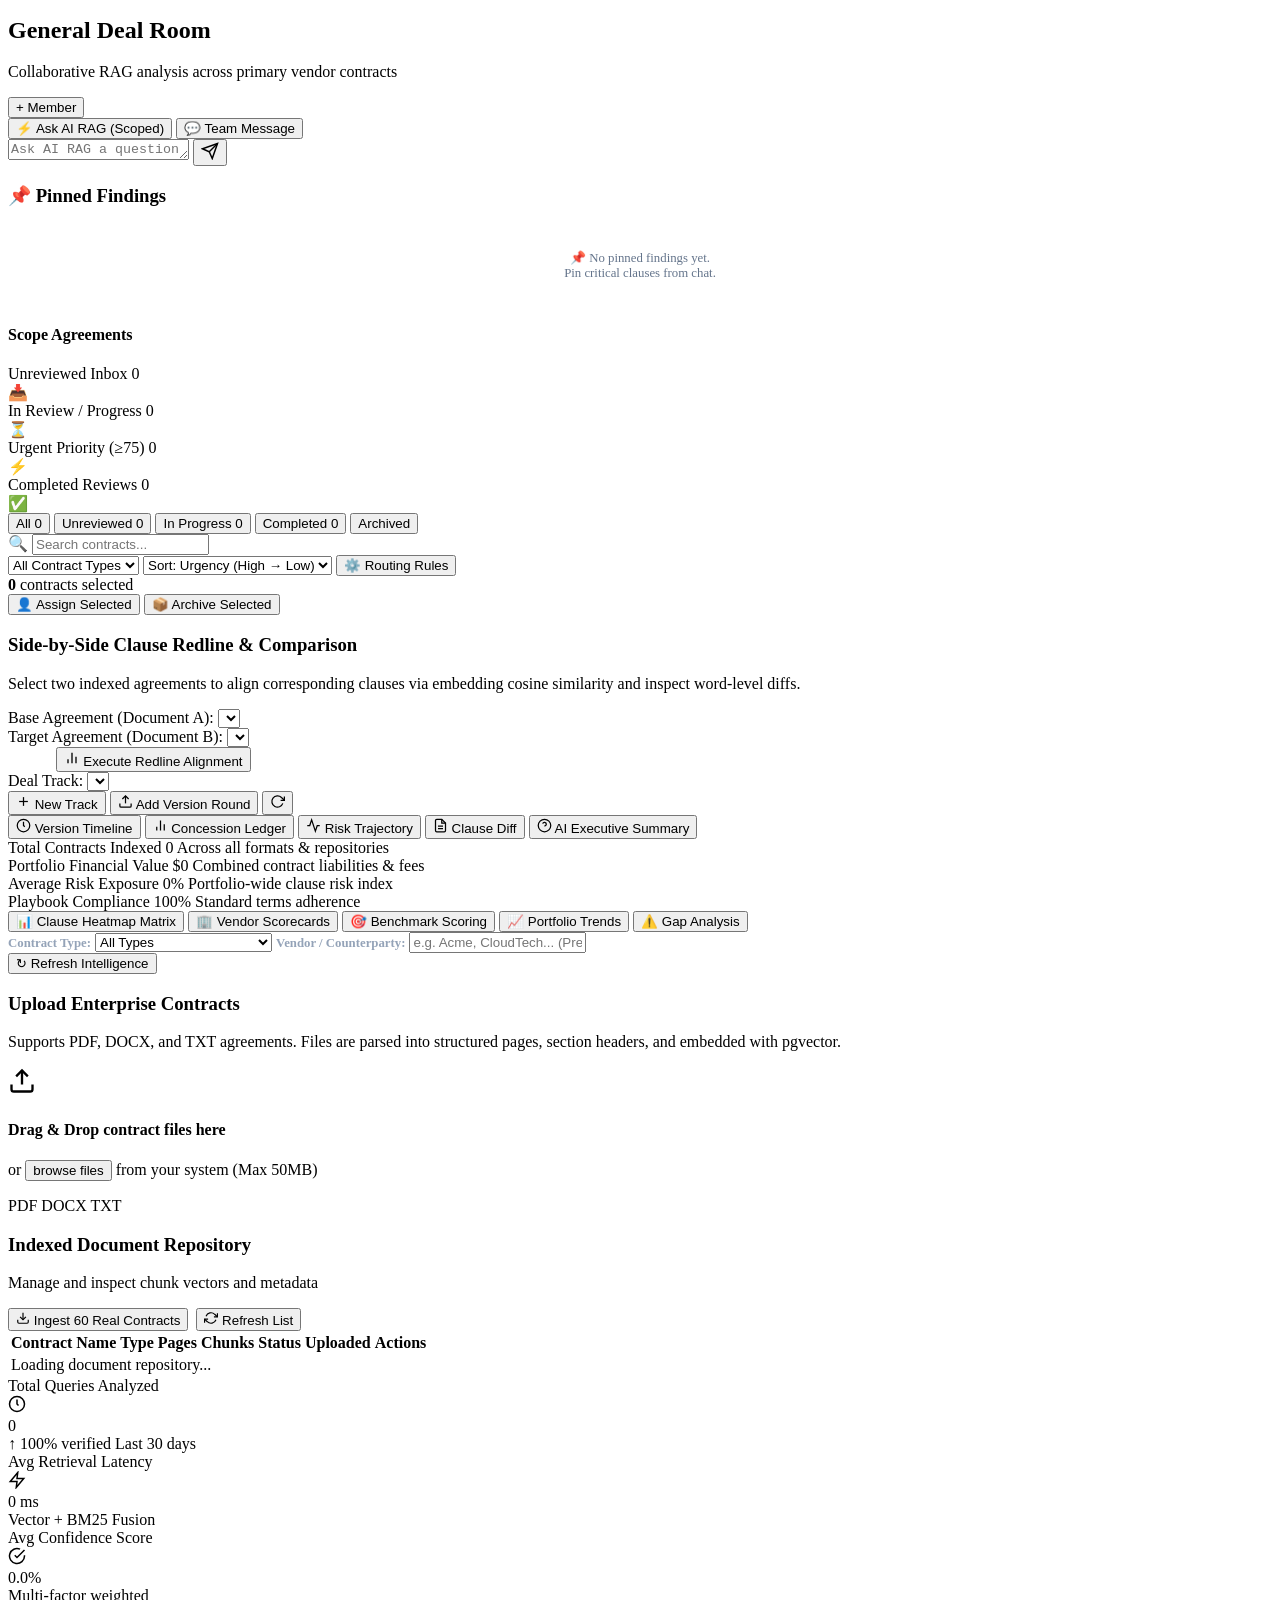
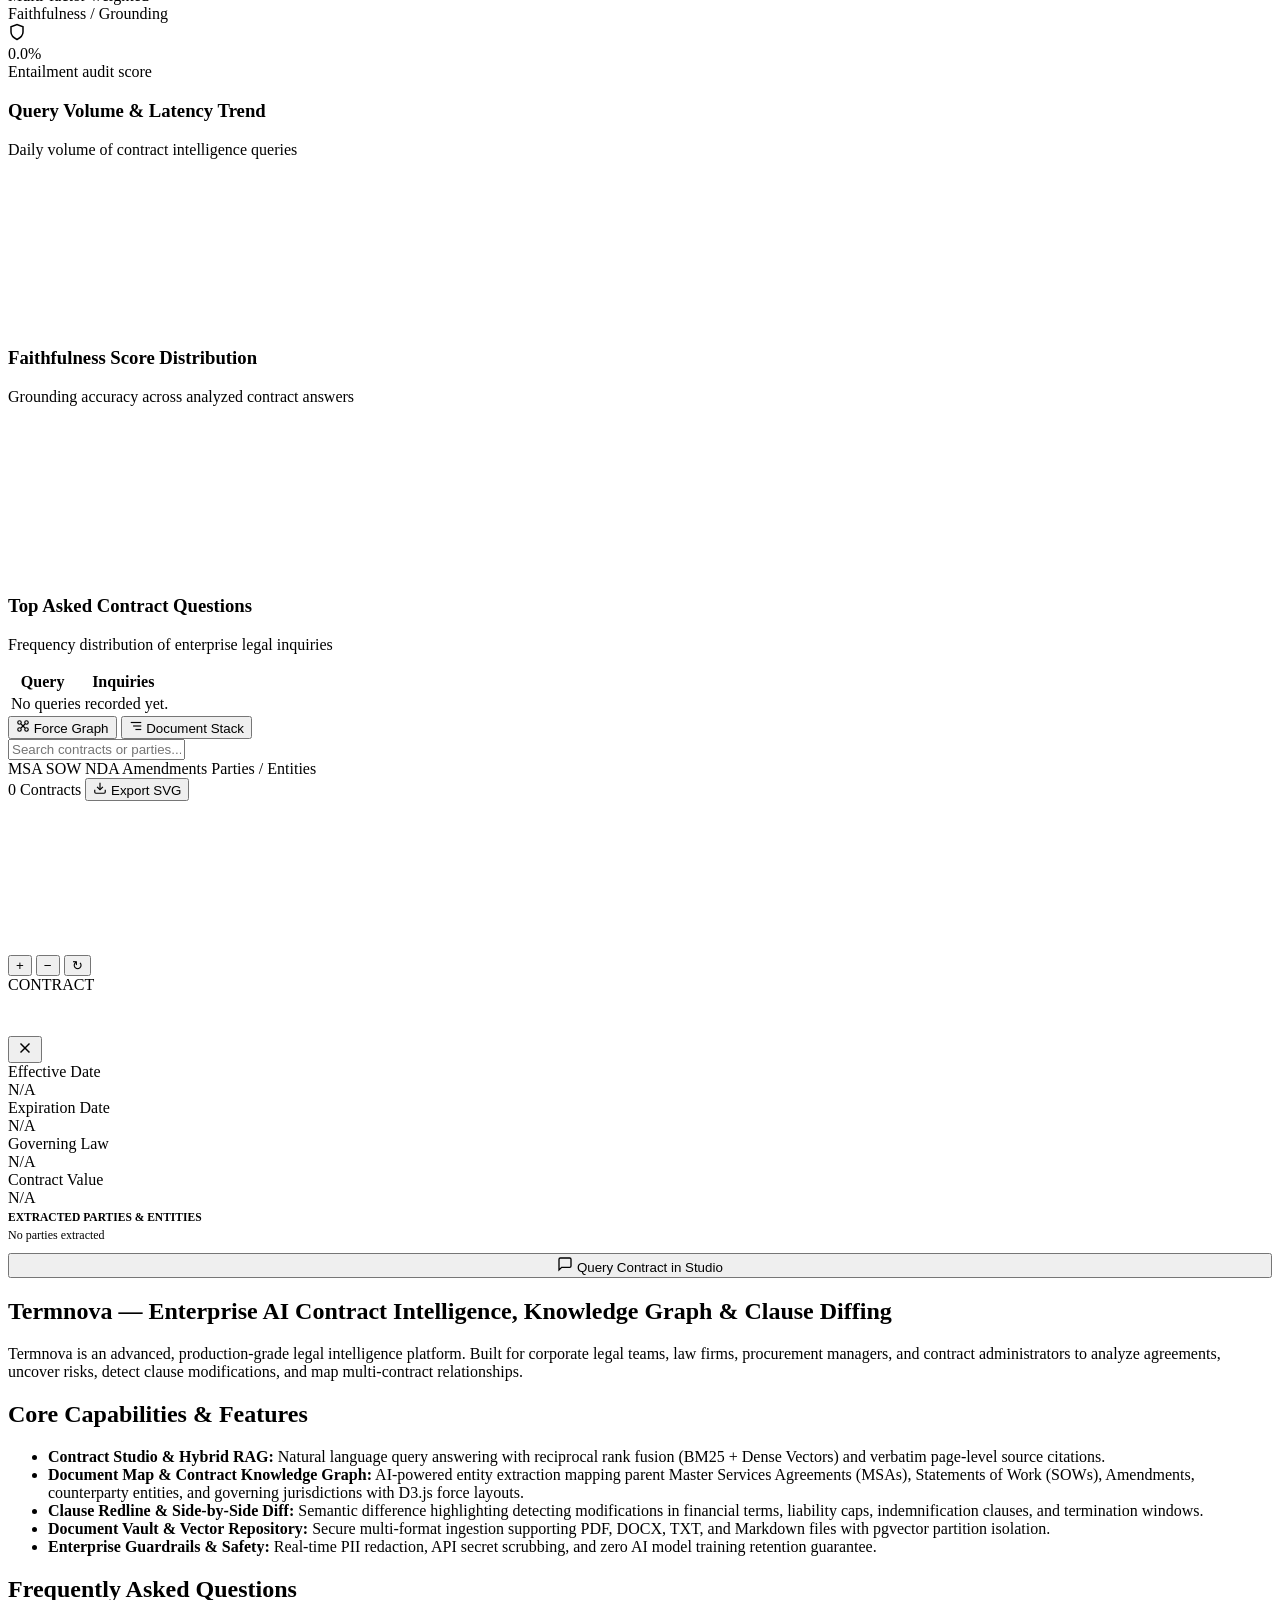
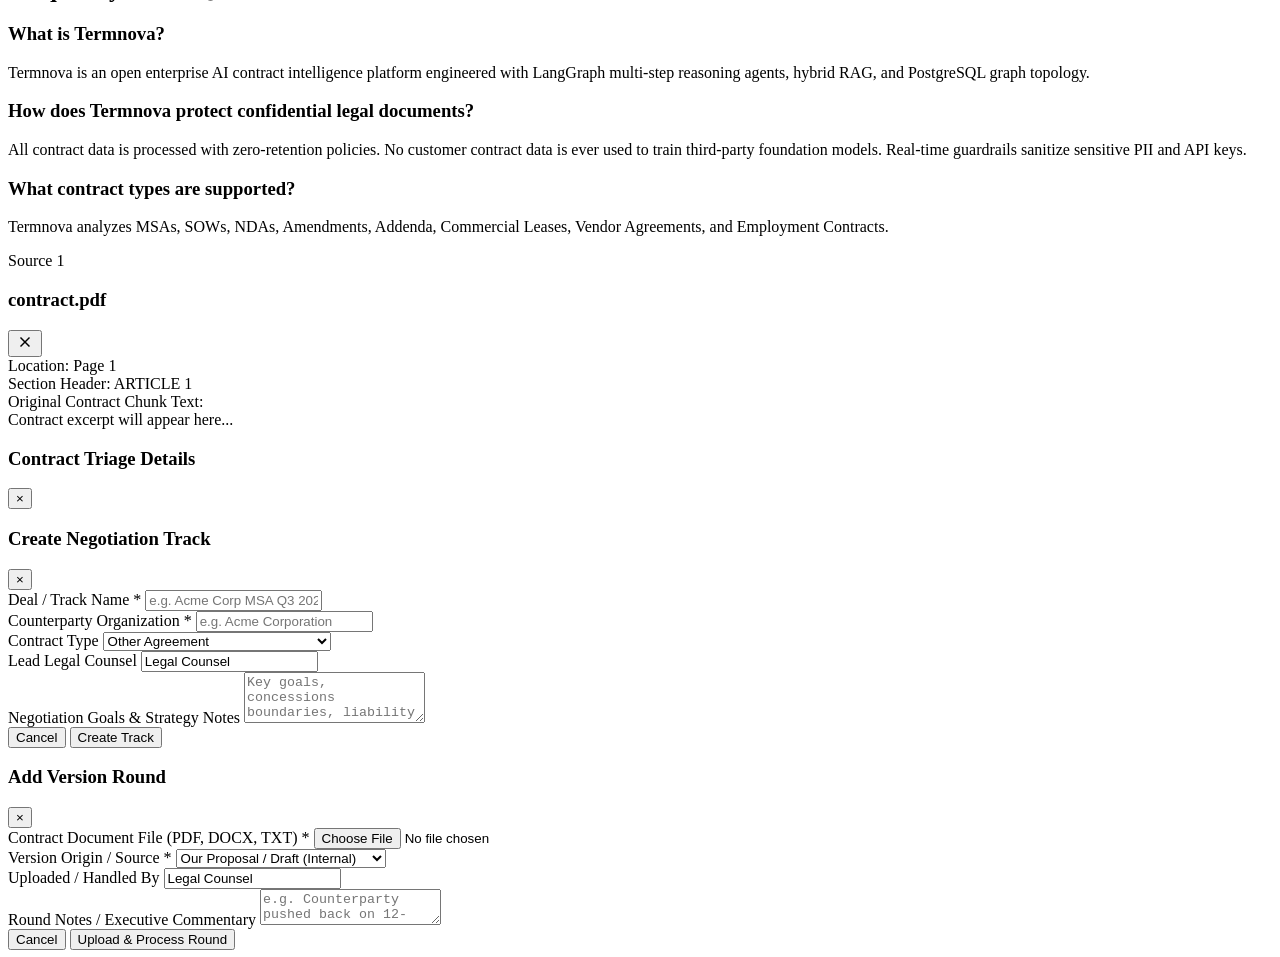
==== commit 2cd8b62f: "fix(ui): remove inline display none from intelligence view preventing rendering" ====
--- a/src/termnova/static/index.html
+++ b/src/termnova/static/index.html
@@ -838,7 +838,7 @@
       </section>
 
       <!-- ──── VIEW: CROSS-CONTRACT INTELLIGENCE & CLAUSE HEATMAP ──── -->
-      <section class="view-panel" id="view-intelligence" style="display: none;">
+      <section class="view-panel" id="view-intelligence">
         <div class="intelligence-container">
           
           <!-- Executive Portfolio Summary Cards -->
